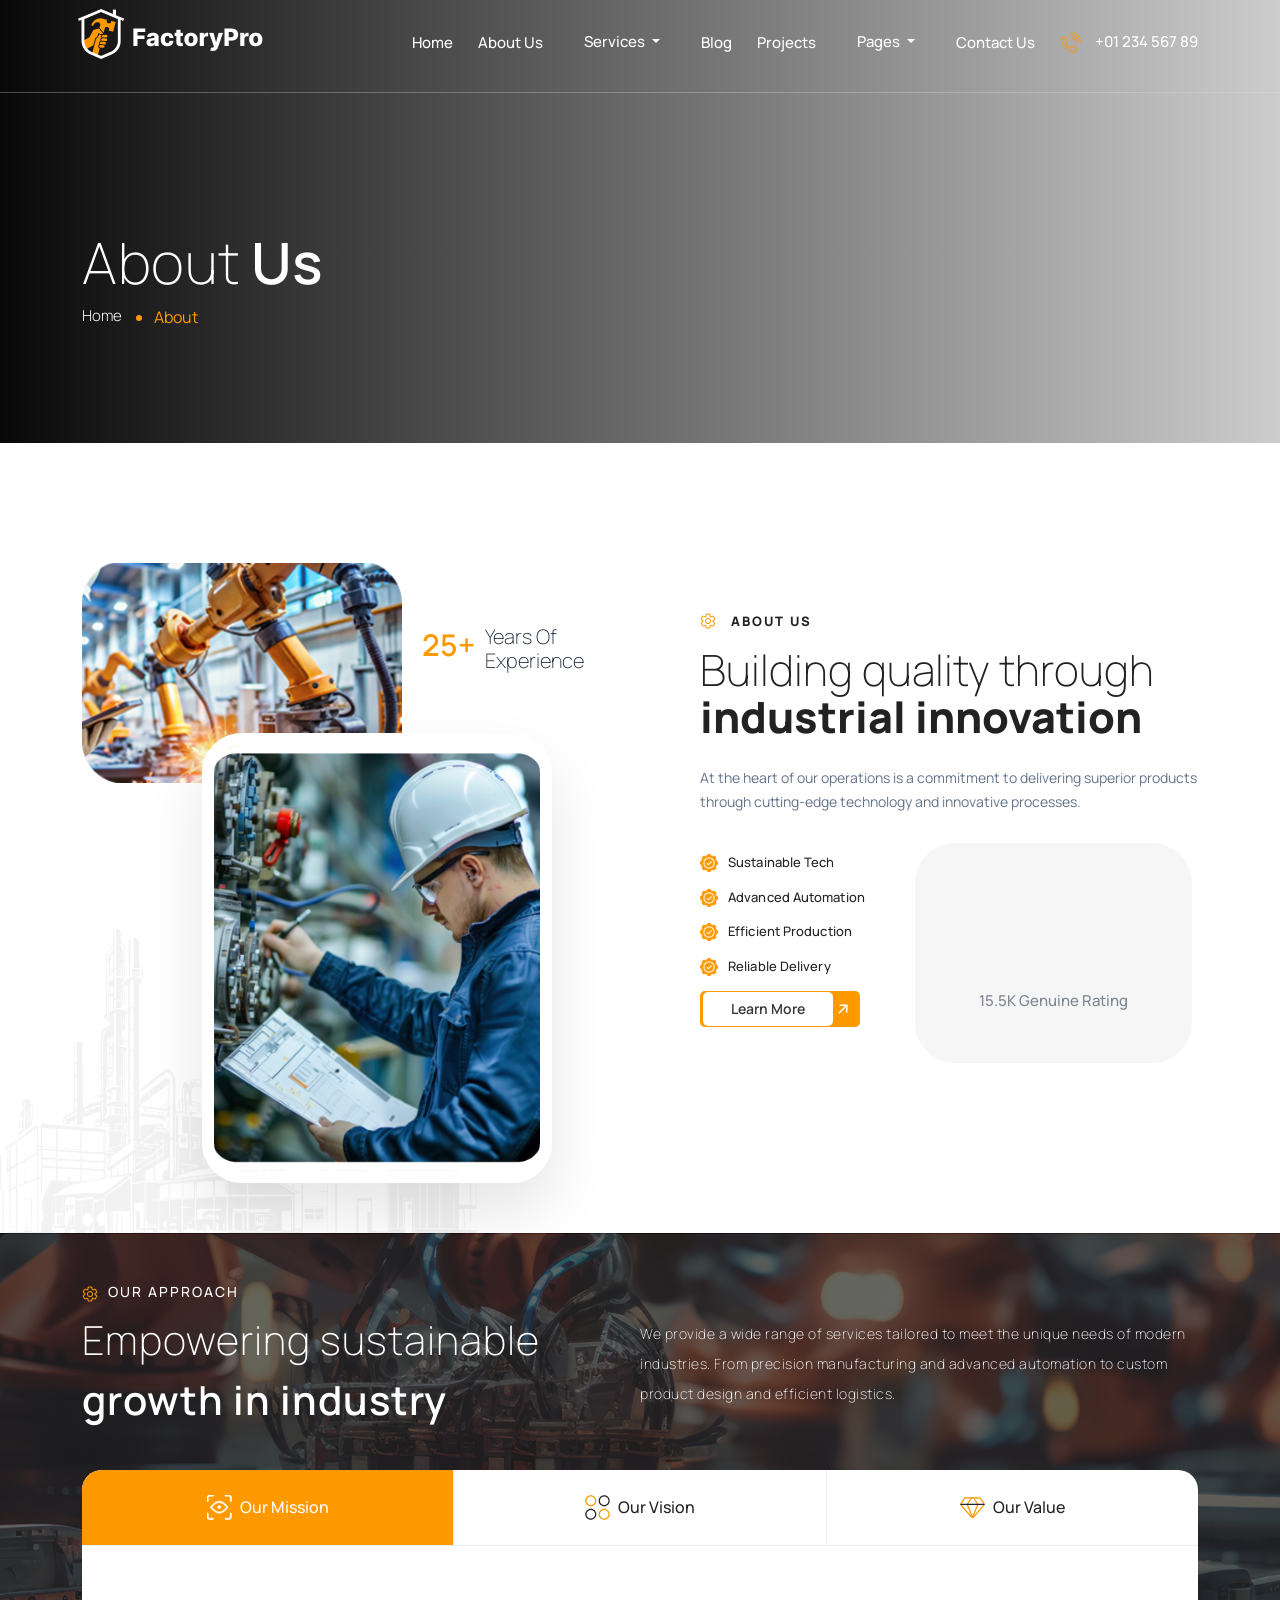
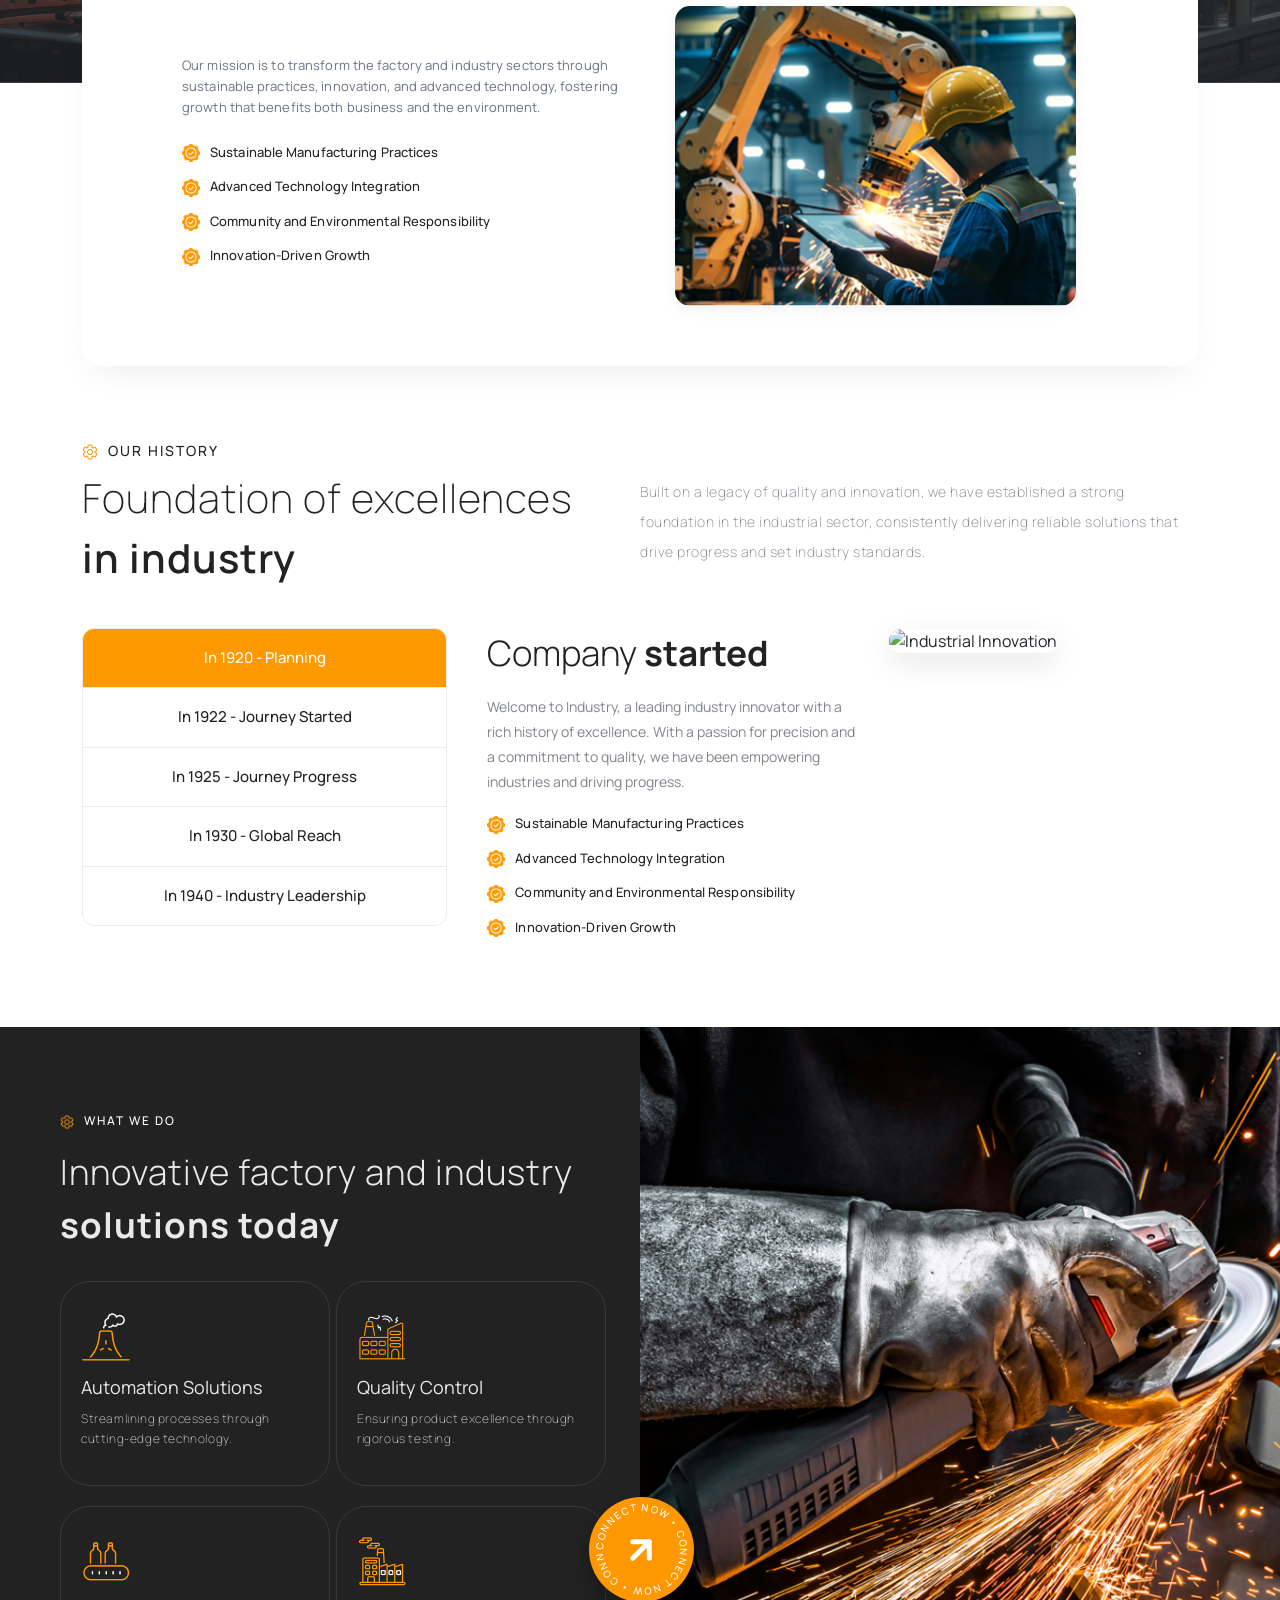
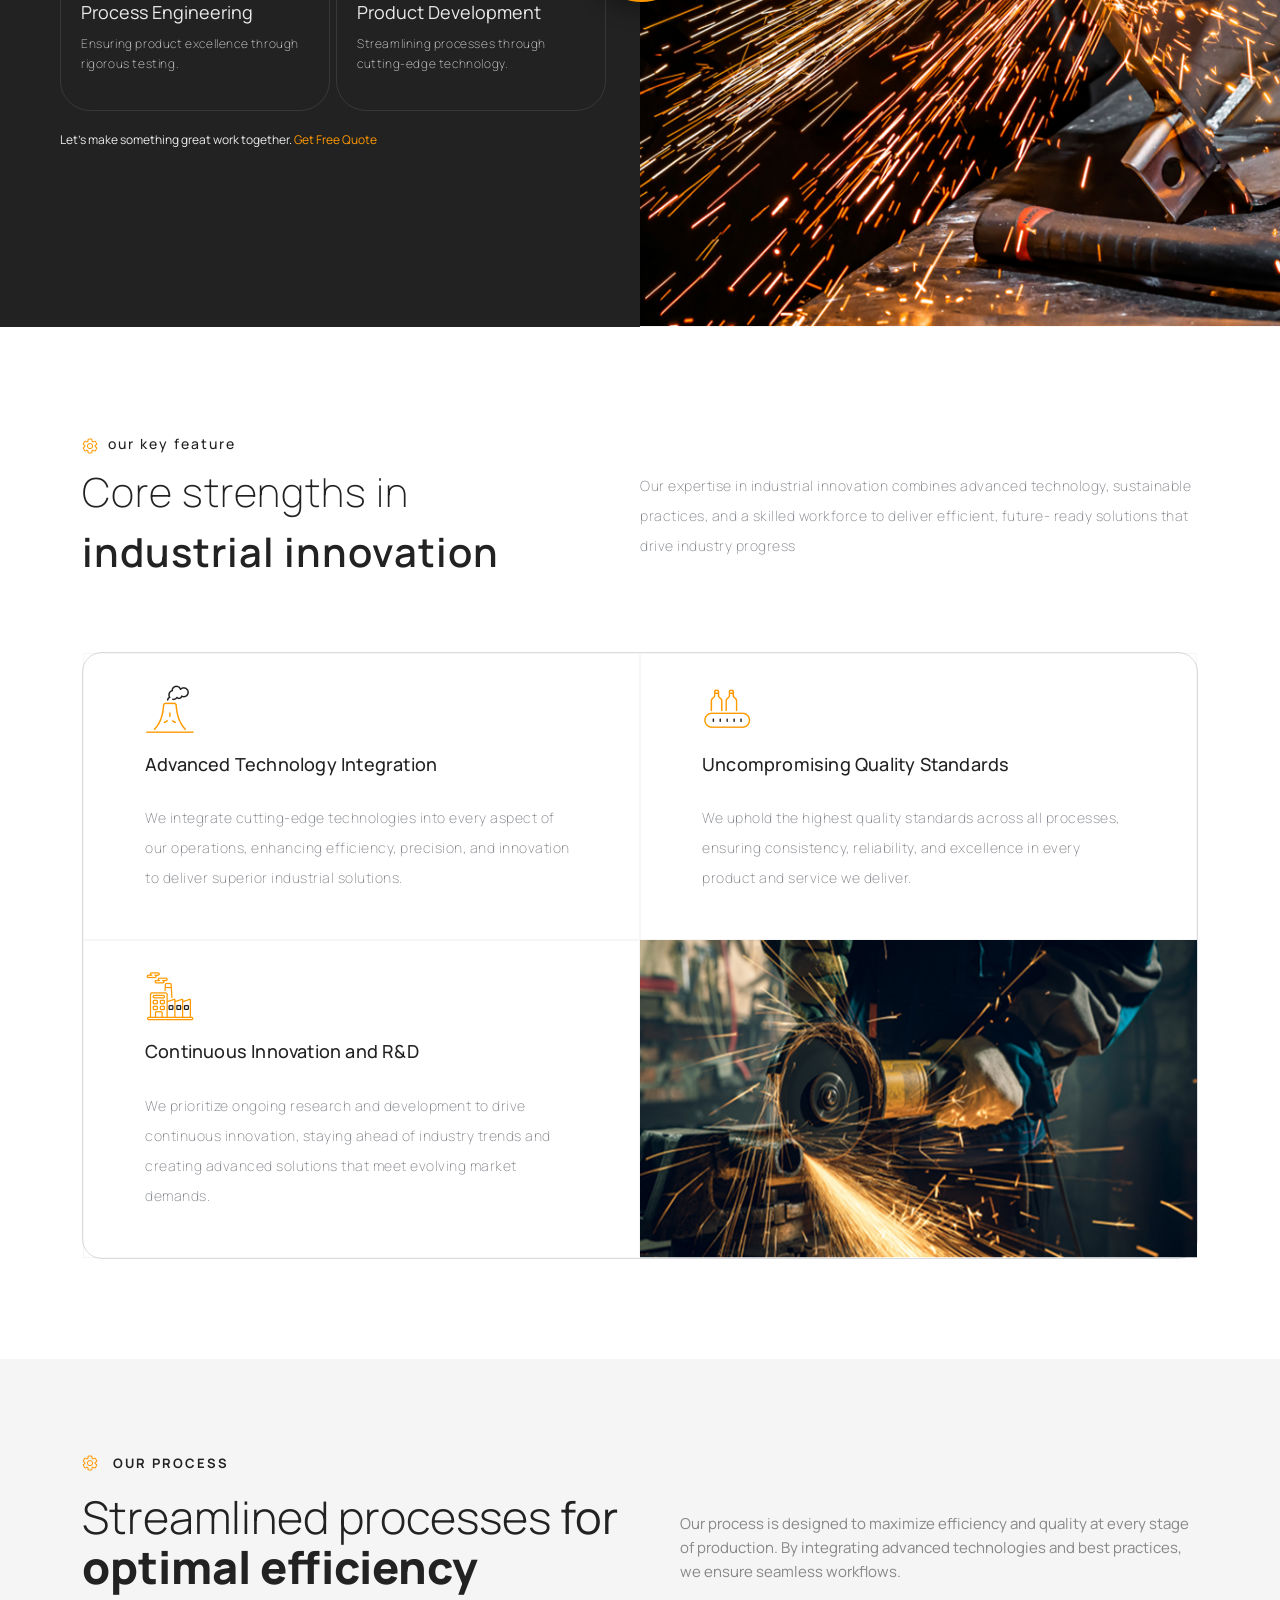
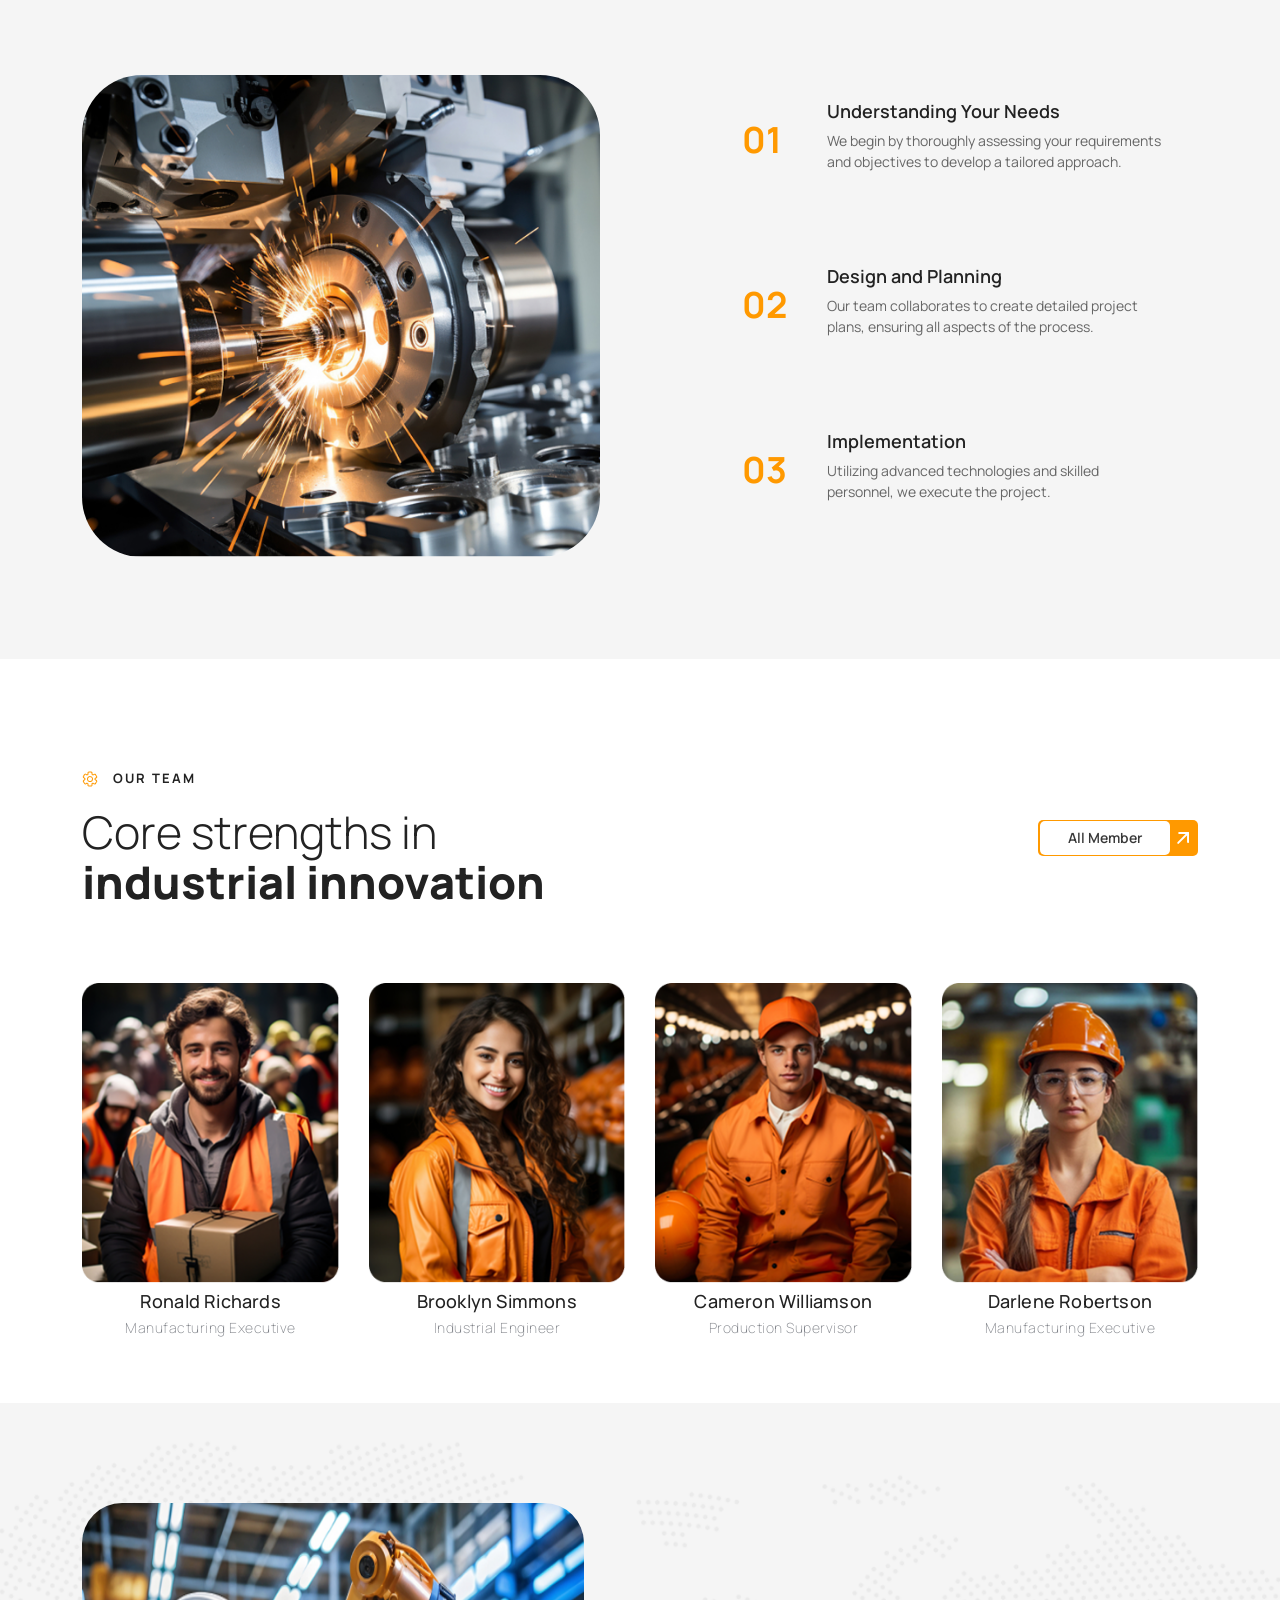
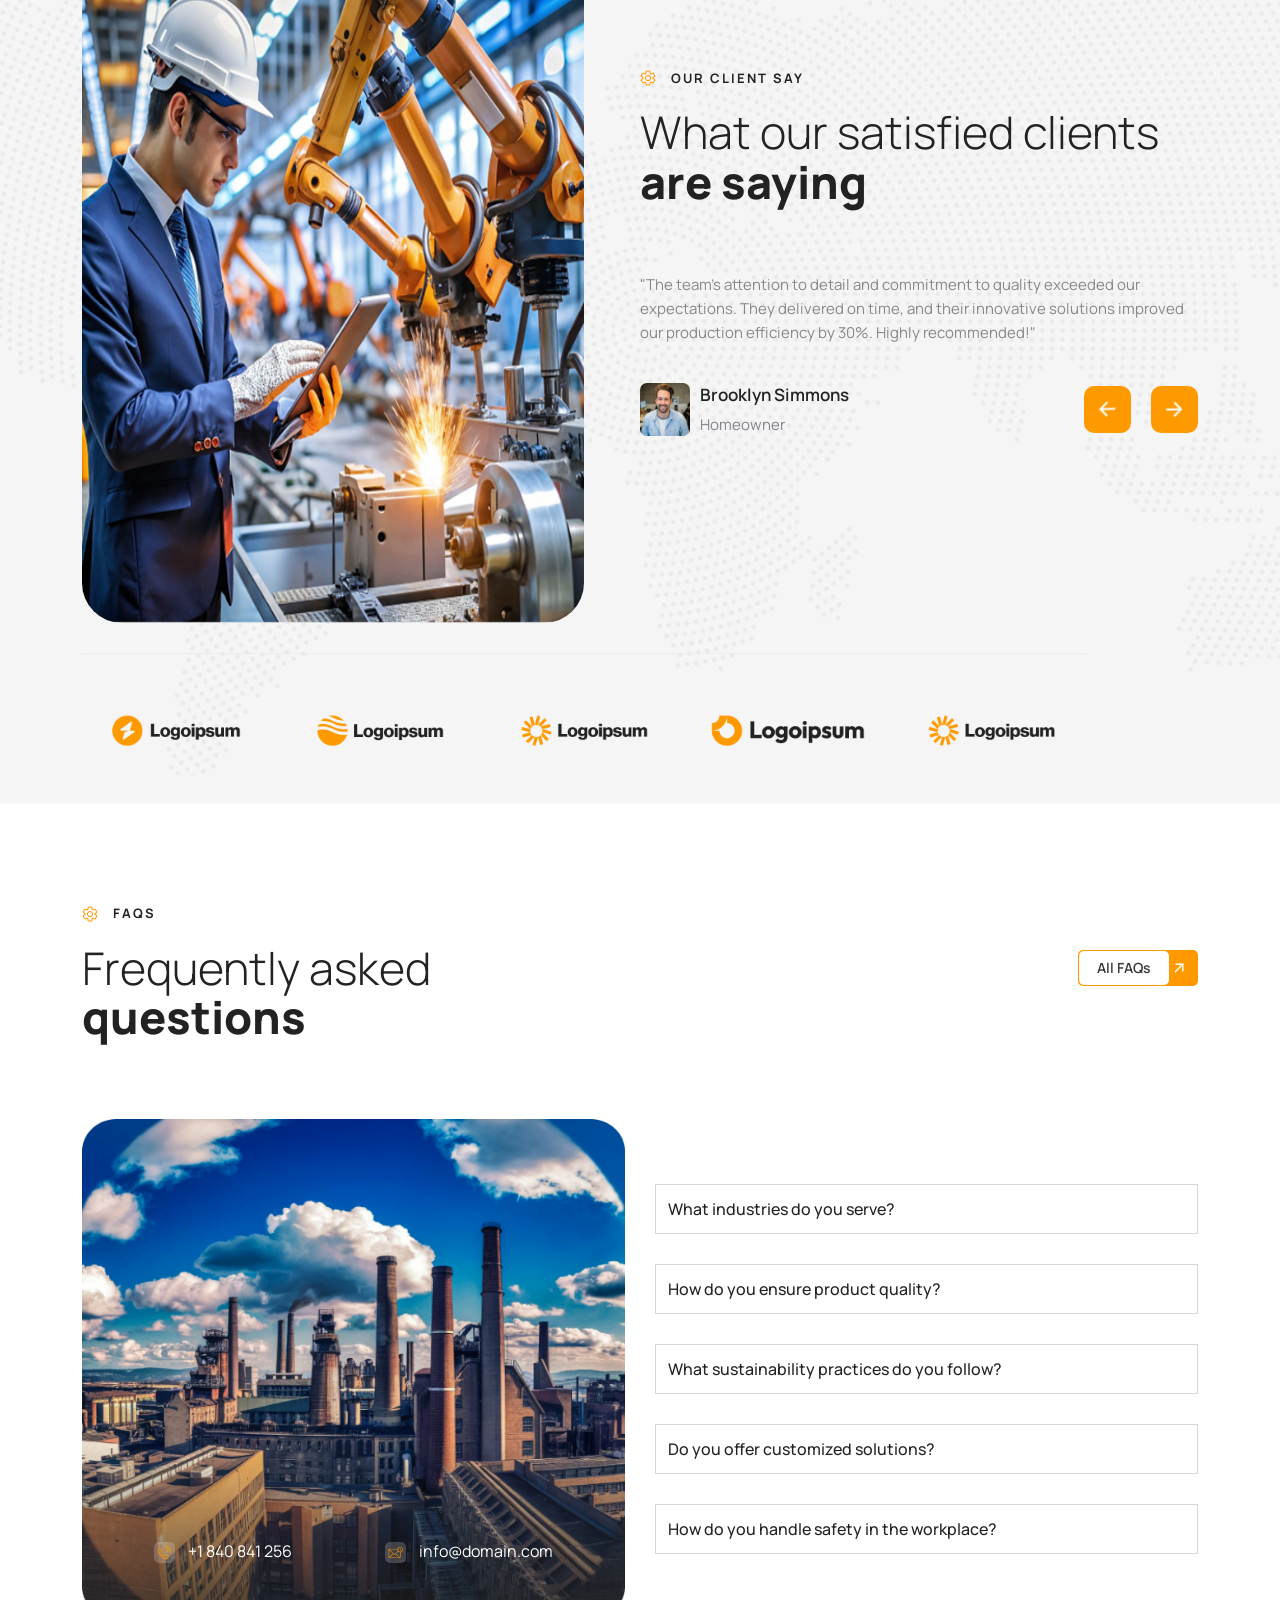
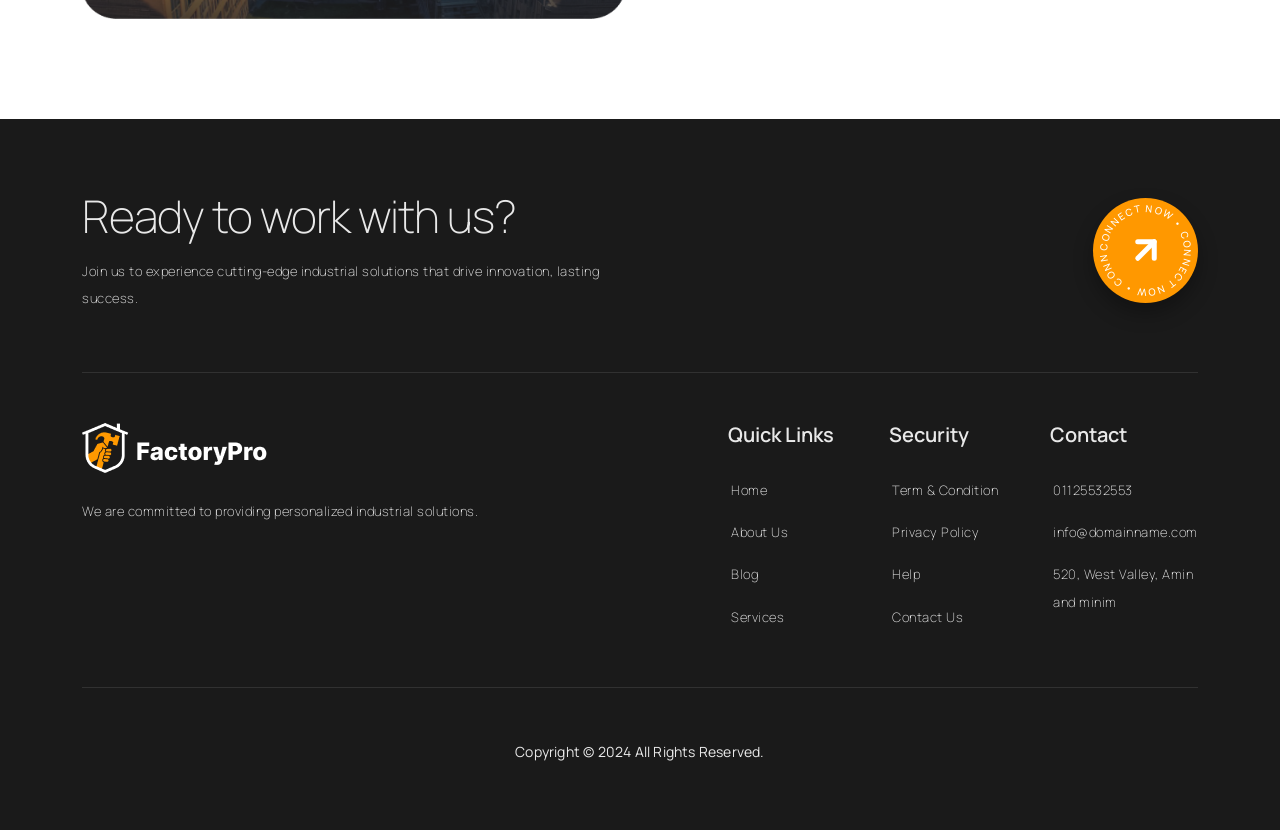
==== about.html @ baf5ddfa "Updated code" ====
<!doctype html>
<html lang="en">
  <head>
    <meta charset="UTF-8" />
    <meta name="viewport" content="width=device-width, initial-scale=1.0" />
    <title>About Us</title>
    <link
      rel="stylesheet"
      href="https://cdnjs.cloudflare.com/ajax/libs/font-awesome/7.0.1/css/all.min.css"
    />
    <link rel="stylesheet" href="style.css" />
    <link rel="stylesheet" href="./assets-css/wedo-try.css" />
    <link rel="stylesheet" href="./assets-css/projects.css" />
    <link rel="stylesheet" href="./assets-css/process.css" />
    <link rel="stylesheet" href="./assets-css/footer.css" />
    <link rel="stylesheet" href="./assets-css/inner pages/about-inner.css">
    <!-- Latest compiled and minified CSS -->
    <link
      href="https://cdn.jsdelivr.net/npm/bootstrap@5.3.3/dist/css/bootstrap.min.css"
      rel="stylesheet"
    />

    <!-- Latest compiled JavaScript -->
    <script src="https://cdn.jsdelivr.net/npm/bootstrap@5.3.3/dist/js/bootstrap.bundle.min.js"></script>
  </head>
  <body>
    <!-- ____________header________ -->
  <header class="">
      <div class="container nav">
        <a href="#" class="logo">
          <img src="./assets/logo.png" alt="" class="rounded ms-2" />
        </a>
        <nav>
          <ul class="nav-links mt-3">
            <li><a href="./index.html">Home</a></li>
            <li><a href="./about.html">About Us</a></li>
            <!-- Services Dropdown -->
           <li class="nav-item dropdown">

  <a class="nav-link dropdown-toggle" href="#" data-bs-toggle="dropdown">
    Services
  </a>

  <ul class="dropdown-menu">
    <li><a class="dropdown-item" href="./manufacturing.html">Manufacturing</a></li>
  </ul>

</li>

            <li><a href="./blog.html">Blog</a></li>
            <li><a href="./project.html">Projects</a></li>
            <!-- Pages Dropdown -->
             <li class="nav-item dropdown">
                <a class="nav-link dropdown-toggle" href="">
                    Pages
                </a>
                <ul class="dropdown-menu">
                    <li><a class="dropdown-item" href="./pricing.html">Pricing</a></li>
                </ul>
            </li>
            <li><a href="#">Contact Us</a></li>
            <li class="contact-info">
              <a href="#"
                ><img
                  src="./assets/nav-call-icon.png"
                  alt=""
                  class="nav-call"
                />
                +01 234 567 89</a
              >
            </li>
          </ul>

          <div class="menu-btn" onclick="toggleMenu()">☰</div>
        </nav>
      </div>
    </header>

    <!-- _____about page hero  ___________________-->
     <section class="inn-about-con ">
      <div class="container about-hero-con">
      <div class="inn-about-heading ">
          <span class="title-light">About</span>
          <span class="title-bold">Us</span>
          
      </div>
      <div class="inner-about-hero-bottom">
        <p class="badcrum-list">Home </p>
        <ul class="badcrum-curr-item"><li>About</li></ul>
      </div>
      </div>
     </section>

     <!-- ________about page -->
      <section class="about-section mb-0">
        <div class="container about-wrapper">
          <div class="about-images">
            <img src="./assets/about1.png" alt="Robotic Arm" class="img-top" />
            <img src="./assets/about2.png" alt="Worker" class="img-bottom" />
            <div class="exp-badge">
              <h3>25+</h3>
              <span>Years Of<br />Experience</span>
            </div>
          </div>

          <div class="about-info">
            <div class="tagline">
              <img
                class="main-head-icon"
                src="./assets/setting-icon-heading.png"
                alt=""
              />
              ABOUT US
            </div>
            <h2>Building quality through<br /><b>industrial innovation</b></h2>
            <p>
              At the heart of our operations is a commitment to delivering
              superior products through cutting-edge technology and innovative
              processes.
            </p>
            <div class="img-list">
              <ul class="features-list">
                <li>
                  <img src="./assets/hero-list-icon.png" alt="" /> Sustainable
                  Tech
                </li>
                <li>
                  <img src="./assets/hero-list-icon.png" alt="" /> Advanced
                  Automation
                </li>
                <li>
                  <img src="./assets/hero-list-icon.png" alt="" /> Efficient
                  Production
                </li>
                <li>
                  <img src="./assets/hero-list-icon.png" alt="" /> Reliable
                  Delivery
                </li>
                <div class="about-footer">
                  <!-- <a href="#" class="btn-main   hover-zoom  overflow-hidden">
                            <span class="txt">Learn More</span>
                            <span class="icon"><i class="fa-solid fa-arrow-right"></i></span>
                        </a> -->
                  <button class="main-btn-hero overflow-hidden">
                    <a class="text-btn-hero">Learn More</a>
                    <img src="./assets/right-icon.svg" alt="" />
                  </button>
                </div>
              </ul>

              <div class="rating-card1">
                <!-- <div class="stars">
                               <img src="./assets/Background.png" class="thumbnai " alt=""> -->
                <div class="container1">
                  <div class="section-container">
                    <!-- Rating Card Section Only -->
                    <div class="rating-card hover-zoom overflow-hidden">
                      <div class="stars">
                        <i class="fa-solid fa-star"></i>
                        <i class="fa-solid fa-star"></i>
                        <i class="fa-solid fa-star"></i>
                        <i class="fa-solid fa-star"></i>
                        <i class="fa-solid fa-star"></i>
                      </div>
                      <div class="rating-text">15.5K Genuine Rating</div>
                    </div>
                  </div>
                </div>
              </div>
            </div>
          </div>
        </div>
      </section>

      <!-- ____OUR APPROACH__________ -->
       <section class="service-wraper mt-0 inn-approach">
        <div class="container">
          <div class="ser-sub-container">
            <div class="ser-content">
              <div class="ser-heading-section">
                <div class="ser-heading">
                  <h3>
                    <img
                      class="main-head-icon"
                      src="./assets/setting-icon-heading.png"
                      alt=""
                    />
                    OUR APPROACH
                  </h3>
                </div>
                <span class="ser-subheading">
                 Empowering sustainable <br /><span
                    >growth in industry</span
                  >
                </span>
              </div>
              <div class="ser-para">
                <p>
                  We provide a wide range of services tailored to meet the unique needs of
modern industries. From precision manufacturing and advanced
automation to custom product design and efficient logistics.
                </p>
              </div>
            </div>


           <div class="app-cards-con">
        <!-- Tab Navigation -->
        <ul class="app-top-cards">
            <li class="active" onclick="showTab('mission', this)">
                <svg width="40" height="40" viewBox="0 0 40 40" fill="none" xmlns="http://www.w3.org/2000/svg">
<path fill-rule="evenodd" clip-rule="evenodd" d="M38.1417 28.5723C38.694 28.5723 39.1417 29.02 39.1417 29.5723V35.2866C39.1417 36.3096 38.7354 37.2907 38.012 38.014C37.2887 38.7374 36.3076 39.1437 35.2846 39.1437H29.5703C29.018 39.1437 28.5703 38.696 28.5703 38.1437C28.5703 37.5915 29.018 37.1437 29.5703 37.1437H35.2846C35.7771 37.1437 36.2495 36.9481 36.5978 36.5998C36.9461 36.2515 37.1417 35.7791 37.1417 35.2866V29.5723C37.1417 29.02 37.5895 28.5723 38.1417 28.5723Z" fill="#FF9900"/>
<path fill-rule="evenodd" clip-rule="evenodd" d="M28.5703 1C28.5703 0.447715 29.018 0 29.5703 0H35.2846C36.3076 0 37.2887 0.406377 38.012 1.12973C38.7354 1.85309 39.1417 2.83416 39.1417 3.85714V9.57143C39.1417 10.1237 38.694 10.5714 38.1417 10.5714C37.5895 10.5714 37.1417 10.1237 37.1417 9.57143V3.85714C37.1417 3.3646 36.9461 2.89223 36.5978 2.54394C36.2495 2.19566 35.7771 2 35.2846 2H29.5703C29.018 2 28.5703 1.55228 28.5703 1Z" fill="#FF9900"/>
<path fill-rule="evenodd" clip-rule="evenodd" d="M3.85714 2C3.3646 2 2.89223 2.19566 2.54394 2.54394C2.19566 2.89223 2 3.3646 2 3.85714V9.57143C2 10.1237 1.55228 10.5714 1 10.5714C0.447715 10.5714 0 10.1237 0 9.57143V3.85714C0 2.83416 0.406376 1.85309 1.12973 1.12973C1.85309 0.406376 2.83416 0 3.85714 0H9.57143C10.1237 0 10.5714 0.447715 10.5714 1C10.5714 1.55228 10.1237 2 9.57143 2H3.85714Z" fill="#FF9900"/>
<path fill-rule="evenodd" clip-rule="evenodd" d="M1 28.5723C1.55228 28.5723 2 29.02 2 29.5723V35.2866C2 35.7791 2.19566 36.2515 2.54394 36.5998C2.89223 36.9481 3.3646 37.1437 3.85714 37.1437H9.57143C10.1237 37.1437 10.5714 37.5915 10.5714 38.1437C10.5714 38.696 10.1237 39.1437 9.57143 39.1437H3.85714C2.83416 39.1437 1.85309 38.7374 1.12973 38.014C0.406377 37.2907 0 36.3096 0 35.2866V29.5723C0 29.02 0.447715 28.5723 1 28.5723Z" fill="#FF9900"/>
<path fill-rule="evenodd" clip-rule="evenodd" d="M7.94506 19.5714C8.09179 19.7679 8.27712 20.0091 8.49806 20.2834C9.12334 21.0596 10.0275 22.0925 11.1431 23.1223C13.4091 25.214 16.3851 27.1429 19.572 27.1429C22.7589 27.1429 25.7348 25.214 28.0008 23.1223C29.1165 22.0925 30.0206 21.0596 30.6459 20.2834C30.8669 20.0091 31.0522 19.7679 31.1989 19.5714C31.0522 19.375 30.8669 19.1337 30.6459 18.8595C30.0206 18.0833 29.1165 17.0503 28.0008 16.0205C25.7348 13.9288 22.7589 12 19.572 12C16.3851 12 13.4091 13.9288 11.1431 16.0205C10.0275 17.0503 9.12334 18.0833 8.49806 18.8595C8.27712 19.1337 8.09179 19.375 7.94506 19.5714ZM32.4291 19.5714C33.2612 19.0167 33.261 19.0165 33.2608 19.0162L33.2589 19.0133L33.2545 19.0067L33.2394 18.9845C33.2266 18.9656 33.2083 18.9389 33.1846 18.9048C33.1372 18.8365 33.0682 18.7387 32.9788 18.6155C32.8 18.3693 32.5387 18.021 32.2034 17.6048C31.5341 16.7739 30.5632 15.6639 29.3574 14.5509C26.9806 12.3569 23.528 10 19.572 10C15.616 10 12.1634 12.3569 9.78656 14.5509C8.58078 15.6639 7.60992 16.7739 6.94055 17.6048C6.60525 18.021 6.34401 18.3693 6.16518 18.6155C6.07572 18.7387 6.00678 18.8365 5.95939 18.9048C5.93569 18.9389 5.91738 18.9656 5.90457 18.9845L5.8895 19.0067L5.8851 19.0133L5.88368 19.0154C5.88348 19.0157 5.88279 19.0167 6.71484 19.5714L5.88279 19.0167C5.65886 19.3526 5.65886 19.7902 5.88279 20.1261L6.71484 19.5714C5.88279 20.1261 5.88259 20.1258 5.88279 20.1261L5.8851 20.1296L5.8895 20.1361L5.90457 20.1584C5.91738 20.1772 5.93569 20.204 5.95939 20.2381C6.00678 20.3063 6.07572 20.4041 6.16518 20.5273C6.34401 20.7736 6.60525 21.1218 6.94055 21.538C7.60992 22.369 8.58078 23.4789 9.78656 24.5919C12.1634 26.786 15.616 29.1429 19.572 29.1429C23.528 29.1429 26.9806 26.786 29.3574 24.5919C30.5632 23.4789 31.5341 22.369 32.2034 21.538C32.5387 21.1218 32.8 20.7736 32.9788 20.5273C33.0682 20.4041 33.1372 20.3063 33.1846 20.2381C33.2083 20.204 33.2266 20.1772 33.2394 20.1584L33.2545 20.1361L33.2589 20.1296L33.2603 20.1275C33.2605 20.1272 33.2612 20.1261 32.4291 19.5714ZM32.4291 19.5714L33.2612 20.1261C33.4851 19.7902 33.4847 19.3521 33.2608 19.0162L32.4291 19.5714Z" fill="#222222"/>
<path fill-rule="evenodd" clip-rule="evenodd" d="M19.5711 19.1426C19.3345 19.1426 19.1426 19.3345 19.1426 19.5712C19.1426 19.8078 19.3345 19.9997 19.5711 19.9997C19.8078 19.9997 19.9997 19.8078 19.9997 19.5712C19.9997 19.3345 19.8078 19.1426 19.5711 19.1426ZM17.1426 19.5712C17.1426 18.2299 18.2299 17.1426 19.5711 17.1426C20.9124 17.1426 21.9997 18.2299 21.9997 19.5712C21.9997 20.9124 20.9124 21.9997 19.5711 21.9997C18.2299 21.9997 17.1426 20.9124 17.1426 19.5712Z" fill="#FF9900"/>
</svg>

                <span>Our Mission</span>
            </li>
            <li onclick="showTab('vision', this)">
                <svg width="40" height="40" viewBox="0 0 40 40" fill="none" xmlns="http://www.w3.org/2000/svg">
<path fill-rule="evenodd" clip-rule="evenodd" d="M9.28683 2.42774C5.49973 2.42774 2.42969 5.49779 2.42969 9.28488C2.42969 13.0719 5.49973 16.142 9.28683 16.142C13.0739 16.142 16.144 13.0719 16.144 9.28488C16.144 5.49779 13.0739 2.42774 9.28683 2.42774ZM0.429688 9.28488C0.429688 4.39322 4.39517 0.427734 9.28683 0.427734C14.1785 0.427734 18.144 4.39322 18.144 9.28488C18.144 14.1765 14.1785 18.142 9.28683 18.142C4.39517 18.142 0.429688 14.1765 0.429688 9.28488Z" fill="#FF9900"/>
<path fill-rule="evenodd" clip-rule="evenodd" d="M30.7165 2.42774C26.9294 2.42774 23.8594 5.49779 23.8594 9.28488C23.8594 13.0719 26.9294 16.142 30.7165 16.142C34.5036 16.142 37.5737 13.0719 37.5737 9.28488C37.5737 5.49779 34.5036 2.42774 30.7165 2.42774ZM21.8594 9.28488C21.8594 4.39322 25.8249 0.427734 30.7165 0.427734C35.6082 0.427734 39.5737 4.39322 39.5737 9.28488C39.5737 14.1765 35.6082 18.142 30.7165 18.142C25.8249 18.142 21.8594 14.1765 21.8594 9.28488Z" fill="#222222"/>
<path fill-rule="evenodd" clip-rule="evenodd" d="M9.28683 23.8574C5.49973 23.8574 2.42969 26.9274 2.42969 30.7145C2.42969 34.5016 5.49973 37.5717 9.28683 37.5717C13.0739 37.5717 16.144 34.5016 16.144 30.7145C16.144 26.9274 13.0739 23.8574 9.28683 23.8574ZM0.429688 30.7145C0.429688 25.8229 4.39517 21.8574 9.28683 21.8574C14.1785 21.8574 18.144 25.8229 18.144 30.7145C18.144 35.6062 14.1785 39.5717 9.28683 39.5717C4.39517 39.5717 0.429688 35.6062 0.429688 30.7145Z" fill="#222222"/>
<path fill-rule="evenodd" clip-rule="evenodd" d="M30.7165 23.8574C26.9294 23.8574 23.8594 26.9274 23.8594 30.7145C23.8594 34.5016 26.9294 37.5717 30.7165 37.5717C34.5036 37.5717 37.5737 34.5016 37.5737 30.7145C37.5737 26.9274 34.5036 23.8574 30.7165 23.8574ZM21.8594 30.7145C21.8594 25.8229 25.8249 21.8574 30.7165 21.8574C35.6082 21.8574 39.5737 25.8229 39.5737 30.7145C39.5737 35.6062 35.6082 39.5717 30.7165 39.5717C25.8249 39.5717 21.8594 35.6062 21.8594 30.7145Z" fill="#FF9900"/>
</svg>

                <span>Our Vision</span>
            </li>
            <li onclick="showTab('value', this)">
                <svg width="40" height="40" viewBox="0 0 40 40" fill="none" xmlns="http://www.w3.org/2000/svg">
<path fill-rule="evenodd" clip-rule="evenodd" d="M9.57219 3.40077C9.58134 3.40052 9.59049 3.40039 9.59964 3.40039H30.3996V4.40039L30.4271 3.40077C31.0635 3.41824 31.6868 3.58523 32.2467 3.88824C32.8036 4.18962 33.2822 4.61716 33.6442 5.1366L38.8445 12.337C39.3594 13.0645 39.6164 13.9431 39.575 14.8334C39.5336 15.7237 39.1961 16.5747 38.6159 17.2513L38.612 17.2559L23.0286 35.2081C22.6708 35.662 22.2154 36.0298 21.6961 36.2841C21.168 36.5427 20.5877 36.6772 19.9996 36.6772C19.4116 36.6772 18.8313 36.5427 18.3032 36.2841C17.7839 36.0298 17.3285 35.662 16.9707 35.2081L1.38334 17.2513C0.803197 16.5747 0.465653 15.7237 0.424244 14.8334C0.382835 13.9431 0.639947 13.0645 1.15478 12.337L1.16035 12.3292L6.35513 5.13646C6.71714 4.61708 7.19569 4.18959 7.75256 3.88824C8.31245 3.58523 8.9358 3.41824 9.57219 3.40077ZM30.3846 5.40039H9.61472C9.29634 5.41105 8.98472 5.4955 8.70446 5.64718C8.42056 5.80081 8.17681 6.0191 7.99291 6.28439L7.98174 6.30016L2.78487 13.4958C2.52911 13.8589 2.40145 14.2968 2.42208 14.7405C2.44275 15.1847 2.61086 15.6094 2.89983 15.9473L2.90164 15.9494L18.4977 33.9163C18.5097 33.9301 18.5213 33.9442 18.5325 33.9587C18.7061 34.1824 18.9285 34.3634 19.1828 34.4879C19.4371 34.6124 19.7165 34.6772 19.9996 34.6772C20.2828 34.6772 20.5622 34.6124 20.8165 34.4879C21.0707 34.3634 21.2932 34.1824 21.4668 33.9587C21.478 33.9442 21.4896 33.9301 21.5016 33.9163L37.0976 15.9494L37.0996 15.9472C37.3885 15.6092 37.5565 15.1847 37.5772 14.7405C37.5978 14.2969 37.4702 13.859 37.2145 13.496L37.2119 13.4923L32.0175 6.30016L32.0064 6.28439C31.8225 6.0191 31.5787 5.80081 31.2948 5.64718C31.0146 5.4955 30.7029 5.41105 30.3846 5.40039Z" fill="#FF9900"/>
<path fill-rule="evenodd" clip-rule="evenodd" d="M19.0567 3.53105C19.5207 3.83057 19.6541 4.44953 19.3546 4.91354L12.6675 15.2731L20.9241 35.2172C21.1353 35.7275 20.8929 36.3125 20.3826 36.5237C19.8723 36.735 19.2874 36.4925 19.0762 35.9823L10.619 15.5537C10.4934 15.2503 10.5248 14.9047 10.7028 14.6289L17.6742 3.82888C17.9738 3.36487 18.5927 3.23153 19.0567 3.53105Z" fill="#FF9900"/>
<path fill-rule="evenodd" clip-rule="evenodd" d="M21.0309 3.53004C21.4955 3.23138 22.1142 3.36589 22.4129 3.83046L29.3557 14.6304C29.5334 14.9067 29.564 15.2527 29.4376 15.5559L20.9233 35.9845C20.7108 36.4942 20.1253 36.7353 19.6156 36.5228C19.1058 36.3103 18.8648 35.7248 19.0772 35.215L27.3897 15.2707L20.7305 4.91197C20.4319 4.4474 20.5664 3.82869 21.0309 3.53004Z" fill="#FF9900"/>
<path fill-rule="evenodd" clip-rule="evenodd" d="M0.486328 15.1719C0.486328 14.6196 0.934043 14.1719 1.48633 14.1719H38.5149C39.0672 14.1719 39.5149 14.6196 39.5149 15.1719C39.5149 15.7242 39.0672 16.1719 38.5149 16.1719H1.48633C0.934043 16.1719 0.486328 15.7242 0.486328 15.1719Z" fill="#222222"/>
</svg>

                <span>Our Value</span>
            </li>
        </ul>

        <!-- Tab Content 1 -->
        <div id="mission" class="tab-content active">
            <div class="content-text">
                <p>Our mission is to transform the factory and industry sectors through sustainable practices, innovation, and advanced technology, fostering growth that benefits both business and the environment.</p>
                <ul class="features-list">
                    <li><span class="check-icon"><img src="./assets/hero-list-icon.png" alt=""></span> Sustainable Manufacturing Practices</li>
                    <li><span class="check-icon"><img src="./assets/hero-list-icon.png" alt=""></span> Advanced Technology Integration</li>
                    <li><span class="check-icon"><img src="./assets/hero-list-icon.png" alt=""></span> Community and Environmental Responsibility</li>
                    <li><span class="check-icon"><img src="./assets/hero-list-icon.png" alt=""></span> Innovation-Driven Growth</li>
                </ul>
            </div>
            <div class="image-container">
                
                <img src="./assets/inner-about-bottom.png" alt="Industrial Innovation">
            </div>
        </div>

        <!-- Tab Content 2 -->
        <div id="vision" class="tab-content">
            <div class="content-text">
                <p>To be the global leader in industrial intelligence, setting the standard for how technology and human ingenuity collaborate to build a greener future.</p>
                 <ul class="features-list">
                    <li><span class="check-icon"><img src="./assets/hero-list-icon.png" alt=""></span> Sustainable Manufacturing Practices</li>
                    <li><span class="check-icon"><img src="./assets/hero-list-icon.png" alt=""></span> Advanced Technology Integration</li>
                    <li><span class="check-icon"><img src="./assets/hero-list-icon.png" alt=""></span> Community and Environmental Responsibility</li>
                    <li><span class="check-icon"><img src="./assets/hero-list-icon.png" alt=""></span> Innovation-Driven Growth</li>
                </ul>
            </div>
            <div class="image-container">
                <img src="./assets/inner-about-approach2.png" alt="Future Vision">
            </div>
        </div>

        <!-- Tab Content 3 -->
        <div id="value" class="tab-content">
            <div class="content-text">
                <p>We believe in integrity, transparency, and relentless pursuit of excellence. Our values guide every decision we make from the factory floor to the boardroom.</p>
                 <ul class="features-list">
                    <li><span class="check-icon"><img src="./assets/hero-list-icon.png" alt=""></span> Sustainable Manufacturing Practices</li>
                    <li><span class="check-icon"><img src="./assets/hero-list-icon.png" alt=""></span> Advanced Technology Integration</li>
                    <li><span class="check-icon"><img src="./assets/hero-list-icon.png" alt=""></span> Community and Environmental Responsibility</li>
                    <li><span class="check-icon"><img src="./assets/hero-list-icon.png" alt=""></span> Innovation-Driven Growth</li>
                </ul>
            </div>
            <div class="image-container">
                <img src="./assets/inner-about-approach3.png" alt="Our Values">
            </div>
        </div>
    </div> 


        </div>
      </section>

      <!-- _______our history____________ -->
       <section>
        <div class="container history-con">
          <div>
            <div class="ser-content res-history-top">
              <div class="ser-heading-section">
                <div class="ser-heading">
                  <h3 class="history-h3">
                    <img
                      class="main-head-icon"
                      src="./assets/setting-icon-heading.png"
                      alt=""
                    />
                    OUR HISTORY
                  </h3>
                </div>
                <span class="ser-subheading history-subheading">
                 Foundation of excellences <br /><span
                    >in industry</span
                  >
                </span>
              </div>
              <div class="ser-para">
                <p class="history-para">
                  Built on a legacy of quality and innovation, we have established a strong
foundation in the industrial sector, consistently delivering reliable
solutions that drive progress and set industry standards.
                </p>
              </div>
            </div>
          </div>




        <div class="history-container">
        <div class="history-sidebar">
            <ul id="yearTabs">
                <li class="active" onclick="switchYear('1920', this)">In 1920 - Planning</li>
                <li onclick="switchYear('1922', this)">In 1922 - Journey Started</li>
                <li onclick="switchYear('1925', this)">In 1925 - Journey Progress</li>
                <li onclick="switchYear('1930', this)">In 1930 - Global Reach</li>
                <li onclick="switchYear('1940', this)">In 1940 - Industry Leadership</li>
            </ul>
        </div>

        <!-- Content Section -->
        <div class="history-content">
            <!-- 1920 Pane -->
            <div id="pane-1920" class="tab-pane active">
                <div class="content-header">
                    <div class="history-info">
                        <h2>Company <strong>started</strong></h2>
                        <p>Welcome to Industry, a leading industry innovator with a rich history of excellence. With a passion for precision and a commitment to quality, we have been empowering industries and driving progress.</p>
                        
                        <ul class="features-list">
                    <li><span class="check-icon"><img src="./assets/hero-list-icon.png" alt=""></span> Sustainable Manufacturing Practices</li>
                    <li><span class="check-icon"><img src="./assets/hero-list-icon.png" alt=""></span> Advanced Technology Integration</li>
                    <li><span class="check-icon"><img src="./assets/hero-list-icon.png" alt=""></span> Community and Environmental Responsibility</li>
                    <li><span class="check-icon"><img src="./assets/hero-list-icon.png" alt=""></span> Innovation-Driven Growth</li>
                </ul>
                    </div>
                    <div class="image-box">
                        <img src="https://images.unsplash.com/photo-1581091226825-a6a2a5aee158?auto=format&fit=crop&q=80&w=800" alt="Industrial Innovation">
                    </div>
                </div>
            </div>

            <!-- 1922 Pane -->
            <div id="pane-1922" class="tab-pane">
                <div class="content-header">
                    <div class="history-info">
                        <h2>Journey <strong>Started</strong></h2>
                        <p>Our expansion began with the establishment of core manufacturing hubs. We focused on building a foundation of trust and engineering excellence to serve the growing regional demands.</p>
                        <ul class="features-list">
                    <li><span class="check-icon"><img src="./assets/hero-list-icon.png" alt=""></span> Sustainable Manufacturing Practices</li>
                    <li><span class="check-icon"><img src="./assets/hero-list-icon.png" alt=""></span> Advanced Technology Integration</li>
                    <li><span class="check-icon"><img src="./assets/hero-list-icon.png" alt=""></span> Community and Environmental Responsibility</li>
                    <li><span class="check-icon"><img src="./assets/hero-list-icon.png" alt=""></span> Innovation-Driven Growth</li>
                </ul>
                    </div>
                    <div class="image-box">
                        <img src="https://images.unsplash.com/photo-1504328345606-18bbc8c9d7d1?auto=format&fit=crop&q=80&w=800" alt="1922 Hub">
                    </div>
                </div>
            </div>
            
            <!-- 1925 Pane -->
<div id="pane-1925" class="tab-pane">
    <div class="content-header">
        <div class="history-info">
            <h2>Journey <strong>Progress</strong></h2>
            <p>By 1925, our company had expanded production capacity and adopted advanced manufacturing techniques. We focused on improving efficiency, introducing modern machinery, and strengthening our reputation for reliable industrial solutions.</p>

            <ul class="features-list">
                <li><span class="check-icon"><img src="./assets/hero-list-icon.png" alt=""></span> Expansion of Production Facilities</li>
                <li><span class="check-icon"><img src="./assets/hero-list-icon.png" alt=""></span> Introduction of Modern Machinery</li>
                <li><span class="check-icon"><img src="./assets/hero-list-icon.png" alt=""></span> Workforce Development Programs</li>
                <li><span class="check-icon"><img src="./assets/hero-list-icon.png" alt=""></span> Strengthening Industrial Partnerships</li>
            </ul>
        </div>

        <div class="image-box">
            <img src="./assets/inner-about-bottom.png" alt="1925 Growth">
        </div>
    </div>
</div>


<!-- 1930 Pane -->
<div id="pane-1930" class="tab-pane">
    <div class="content-header">
        <div class="history-info">
            <h2>Global <strong>Reach</strong></h2>
            <p>In 1930, our organization began reaching international markets. Through strategic collaborations and export operations, we expanded our presence globally while maintaining our commitment to innovation and industrial excellence.</p>

            <ul class="features-list">
                <li><span class="check-icon"><img src="./assets/hero-list-icon.png" alt=""></span> Entry into International Markets</li>
                <li><span class="check-icon"><img src="./assets/hero-list-icon.png" alt=""></span> Global Distribution Network</li>
                <li><span class="check-icon"><img src="./assets/hero-list-icon.png" alt=""></span> Strategic Industrial Partnerships</li>
                <li><span class="check-icon"><img src="./assets/hero-list-icon.png" alt=""></span> Enhanced Research and Development</li>
            </ul>
        </div>

        <div class="image-box">
            <img src="./assets/inner-about-approach2.png" alt="1930 Global Expansion">
        </div>
    </div>
</div>


<!-- 1940 Pane -->
<div id="pane-1940" class="tab-pane">
    <div class="content-header">
        <div class="history-info">
            <h2>Industry <strong>Leadership</strong></h2>
            <p>By 1940, our company had established itself as a leader in the industrial sector. Our commitment to innovation, sustainable manufacturing, and technological advancement allowed us to deliver solutions that shaped the future of the industry.</p>

            <ul class="features-list">
                <li><span class="check-icon"><img src="./assets/hero-list-icon.png" alt=""></span> Industry-Leading Manufacturing Standards</li>
                <li><span class="check-icon"><img src="./assets/hero-list-icon.png" alt=""></span> Adoption of Advanced Industrial Technology</li>
                <li><span class="check-icon"><img src="./assets/hero-list-icon.png" alt=""></span> Sustainable and Responsible Production</li>
                <li><span class="check-icon"><img src="./assets/hero-list-icon.png" alt=""></span> Recognition as Global Industry Leader</li>
            </ul>
        </div>

        <div class="image-box">
            <img src="./assets/inner-about-approach3.png" alt="1940 Leadership">
        </div>
    </div>
</div>
        </div>
     </div>
    </div>
       </section>

       <!-- ______we do section -->
        <section class="innner-about-wedo-con">
          <div class="middle-img">
        <section class="wedo-section">
          <div class="wedo-left">
            <div class="wedo-left-con">
              <div class="wedo-heading-con">
                <div class="wedo-heading">
                  <div>
                    <span
                      ><img
                        src="./assets/setting-icon-heading.png"
                        alt=""
                      />WHAT WE DO</span
                    >
                  </div>
                </div>
                <div class="wedo-subheading">
                  <p>
                    Innovative factory and industry <br /><span
                      >solutions today</span
                    >
                  </p>
                </div>
              </div>
              <div class="features-grid">
                <div class="feature-card">
                  <div class="icon1">
                    <img src="./assets/wedo-icon-1.png" alt="" />
                  </div>
                  <h3>Automation Solutions</h3>
                  <p>Streamlining processes through cutting-edge technology.</p>
                </div>

                <div class="feature-card">
                  <div class="icon1">
                    <img src="./assets/wedo-icon-2.png" alt="" />
                  </div>
                  <h3>Quality Control</h3>
                  <p>Ensuring product excellence through rigorous testing.</p>
                </div>

                <div class="feature-card">
                  <div class="icon1">
                    <img src="./assets/wedo-icon-3.png" alt="" />
                  </div>
                  <h3>Process Engineering</h3>
                  <p>Ensuring product excellence through rigorous testing.</p>
                </div>

                <div class="feature-card">
                  <div class="icon1">
                    <img src="./assets/wedo-icon-4.png" alt="" />
                  </div>
                  <h3>Product Development</h3>
                  <p>Streamlining processes through cutting-edge technology.</p>
                </div>
              </div>
              <div>
                <p class="wedo-footer">
                  Let's make something great work together.
                  <a href="#">Get Free Quote</a>
                </p>
              </div>
            </div>
            <!-- </div> -->
          </div>
          <div class="wedo-right">
            <img src="./assets/what-we-do-image.jpg.png" alt="" />
          </div>
        </section>
        <section class="image-side1">
          <a href="#" class="circle-button">
            <!-- SVG for Curved Text -->
            <svg class="rotating-text" viewBox="0 0 150 150">
              <defs>
                <!-- Define a circular path for the text to follow -->
                <path
                  id="circlePath"
                  d="M 75, 75 m -55, 0 a 55,55 0 1,1 110,0 a 55,55 0 1,1 -110,0"
                />
              </defs>
              <text>
                <textPath href="#circlePath">
                  Connect Now • Connect Now • Connect Now •
                </textPath>
              </text>
            </svg>

            <!-- Arrow Icon (using simple HTML character or SVG) -->
            <div class="arrow">
              <svg
                width="40"
                height="40"
                viewBox="0 0 24 24"
                fill="none"
                stroke="currentColor"
                stroke-width="3"
                stroke-linecap="round"
                stroke-linejoin="round"
              >
                <line x1="5" y1="12" x2="19" y2="12"></line>
                <polyline points="12 5 19 12 12 19"></polyline>
              </svg>
            </div>
          </a>
        </section>
      </div>
        </section>

        <!-- ______our key features_________ -->

        <section>
          <div class="container inner-about-feature-con">
            <div>
              <div class="ser-content">
              <div class="ser-heading-section">
                <div class="ser-heading">
                  <h3 class="history-h3">
                    <img
                      class="main-head-icon"
                      src="./assets/setting-icon-heading.png"
                      alt=""
                    />
                    our key feature
                  </h3>
                </div>
                <span class="ser-subheading history-subheading">
                 Core strengths in <br /><span
                    >industrial innovation</span
                  >
                </span>
              </div>
              <div class="ser-para">
                <p class="history-para">
                 Our expertise in industrial innovation combines advanced technology,
sustainable practices, and a skilled workforce to deliver efficient, future-
ready solutions that drive industry progress
                </p>
              </div>
            </div>
            </div>
            <div class="about-features-con">
               <div class="about-features">
                <img src="./assets/about-feature-icon-1.png" alt="">
                <h4 class="about-features-heading">Advanced Technology Integration</h4>
                <p class="features-description">We integrate cutting-edge technologies into every aspect of our
operations, enhancing efficiency, precision, and innovation to deliver
superior industrial solutions.</p>
               </div>
               <div class="about-features">
                <img src="./assets/about-feature-icon-2.png" alt="">
                <h4 class="about-features-heading">Uncompromising Quality Standards</h4>
                <p class="features-description">We uphold the highest quality standards across all processes, ensuring
consistency, reliability, and excellence in every product and service we
deliver.</p>
               </div>
               <div class="about-features">
                <img src="./assets/about-feature-icon-3.png" alt="">
                <h4 class="about-features-heading">Continuous Innovation and R&D</h4>
                <p class="features-description">We prioritize ongoing research and development to drive continuous
innovation, staying ahead of industry trends and creating advanced
solutions that meet evolving market demands.</p>
               </div>
               <div class="about-features-img">
                <img src="./assets/inner-about-features.png" alt="features">
               </div>
            </div>
          </div>
        </section>

        <!-- our process -->
         <section class="process-section">
        <div class="container">
          <div class="project-sec1">
            <div class="project-heading-con">
              <div class="project-heading">
                <img
                  class="main-head-icon"
                  src="./assets/setting-icon-heading.png"
                  alt=""
                />
                OUR PROCESS
              </div>
              <p class="project-subheading">
                Streamlined processes <strong>for</strong>
                <span class="bold-text">optimal efficiency</span>
              </p>
            </div>
            <div>
              <p class="pro-sec1-para-p">
                Our process is designed to maximize efficiency and quality at
                every stage of production. By integrating advanced technologies
                and best practices, we ensure seamless workflows.
              </p>
            </div>
          </div>

          <div class="process-content-grid">
            <div class="process-img-holder">
              <img src="./assets/our-process-image.jpg.png" alt="Process" />
            </div>

            <div class="process-right-side">
              <ul class="process-list">
                <li class="process-item hover-zoom overflow-hidden">
                  <h2>01</h2>
                  <div class="process-text-con">
                    <span>Understanding Your Needs</span>
                    <p>
                      We begin by thoroughly assessing your requirements and
                      objectives to develop a tailored approach.
                    </p>
                  </div>
                </li>

                <li class="process-item hover-zoom overflow-hidden">
                  <h2>02</h2>
                  <div class="process-text-con">
                    <span>Design and Planning</span>
                    <p>
                      Our team collaborates to create detailed project plans,
                      ensuring all aspects of the process.
                    </p>
                  </div>
                </li>

                <li class="process-item hover-zoom overflow-hidden">
                  <h2>03</h2>
                  <div class="process-text-con">
                    <span>Implementation</span>
                    <p>
                      Utilizing advanced technologies and skilled personnel, we
                      execute the project.
                    </p>
                  </div>
                </li>
              </ul>
            </div>
          </div>
        </div>
      </section>

      <!-- ____our team  -->
       <section class="inner-about-team-con">
        <div class="container">
          <div>
              <div class="project-sec1">
            <div class="project-heading-con">
              <div class="project-heading">
                <img
                  class="main-head-icon"
                  src="./assets/setting-icon-heading.png"
                  alt=""
                />
                OUR TEAM
              </div>
              <p class="project-subheading">
                Core strengths in
                <span class="bold-text">industrial innovation</span>
              </p>
            </div>
            <div>
              <p class="pro-sec1-para-p about-team-btn">
                <button class="main-btn-hero overflow-hidden">
                <a class="text-btn-hero">All Member</a>
                <img src="./assets/right-icon.svg" alt="" />
              </button>
              </p>
            </div>
          </div> 
          </div>
          <div class="member-img-con">
             <div class="team-members-card">
              <div class="team-member-img"><img src="./assets/team-1.jpg.png" alt=""></div>
              <h4 class="about-features-heading">Ronald Richards</h4>
              <p class="features-description">Manufacturing Executive</p>
             </div> 
             <div class="team-members-card">
              <div class="team-member-img"><img src="./assets/team-2.jpg.png" alt=""></div>
              <h4 class="about-features-heading">Brooklyn Simmons</h4>
              <p class="features-description">Industrial Engineer</p>
             </div> 
             <div class="team-members-card">
              <div class="team-member-img"><img src="./assets/team-3.jpg.png" alt=""></div>
              <h4 class="about-features-heading">Cameron Williamson</h4>
              <p class="features-description">Production Supervisor</p>
             </div> 
             <div class="team-members-card">
              <div class="team-member-img"><img src="./assets/team-4.jpg.png" alt=""></div>
              <h4 class="about-features-heading">Darlene Robertson</h4>
              <p class="features-description">Manufacturing Executive</p>
             </div> 
          </div>
        </div>
       </section>

       <!-- ____our clients________________ -->
         <section class="client-section">
        <div class="container client-con">
          <div class="story-sec2">
            <div class="sec2-img client-sec2-img">
              <img src="./assets/client.png" alt="our-story-3" />
            </div>
            <div class="sec2-right client-right">
              <div class="sec2-list">
                <div class="project-heading-con">
                  <div class="project-heading">
                    <img
                      class="main-head-icon"
                      src="./assets/setting-icon-heading.png"
                      alt=""
                    />
                    OUR CLIENT SAY
                  </div>
                  <p class="project-subheading">
                    What our satisfied clients
                    <span class="bold-text">are saying</span>
                  </p>
                </div>
                <div>
                  <p class="pro-sec1-para-p">
                    "The team's attention to detail and commitment to quality
                    exceeded our expectations. They delivered on time, and their
                    innovative solutions improved our production efficiency by
                    30%. Highly recommended!"
                  </p>
                </div>
                <div class="sec2-footer1">
                  <!-- <span class="client-btn"><img src="./assets/client-Container.png" alt=""></span> -->
                  <div class="sec2-foot-left">
                    <img src="./assets/client-author.jpg" alt="" />
                    <div class="sec2-owner-con">
                      <p class="sec2-owner-name">Brooklyn Simmons</p>
                      <p class="sec2-Homeowner">Homeowner</p>
                    </div>
                  </div>
                  <div class="sec2-foot-right">
                    <a class="foot-left"
                      ><img
                        class="foot-left-img"
                        src="./assets/client-leftside-arrow.png"
                        alt=""
                    /></a>
                    <a class="foot-left"
                      ><img
                        class="foot-right-img"
                        src="./assets/client-rightside-arrow.png"
                        alt=""
                    /></a>
                  </div>
                </div>
              </div>
            </div>
          </div>
          <div class="client-btn">
            <img src="./assets/HorizontalBorder.png" alt="" />
          </div>
        </div>
      </section>

      <!-- __________FAQ________________ -->

      <section class="inner-about-FAQ-con">
        <div class="container">
          <div>
             <div class="project-sec1">
            <div class="project-heading-con">
              <div class="project-heading">
                <img
                  class="main-head-icon"
                  src="./assets/setting-icon-heading.png"
                  alt=""
                />
                FAQS
              </div>
              <p class="project-subheading">
                Frequently asked
                <span class="bold-text">questions</span>
              </p>
            </div>
            <div>
              <p class="pro-sec1-para-p about-team-btn">
                <button class="main-btn-hero overflow-hidden">
                <a class="text-btn-hero">All FAQs</a>
                <img src="./assets/right-icon.svg" alt="" />
              </button>
              </p>
            </div>
          </div> 
          </div>
          <div class="about-FAQ-section2">
            <div class="FAQ-img">
                <img src="./assets/inner-about-FSQ.png" alt="">
                <div class="about-faq-img-text">
                  <div class="menu-card-number-about"><img src="./assets/inner-manu-call-icon.png" alt=""> +1 840 841 256</div>
                  <div class="menu-card-email-about"><img src="./assets/inner-manu-email-icon.png" alt=""> info@domain.com</div>
                </div>
            </div>
              <div class="accordion">

  <div class="accordion-item">
    <button class="accordion-header">
      What industries do you serve?
      <span class="icon"> <i class="fa-solid fa-angle-down"></i> </span>
    </button>
    <div class="accordion-content">
      <p>We serve a wide range of industries including Healthcare, Finance, E-commerce, Education, and Technology.</p>
    </div>
  </div>

  <div class="accordion-item ">
    <button class="accordion-header">
      How do you ensure product quality?
      <span class="icon"><i class="fa-solid fa-angle-down"></i> </span>
    </button>
    <div class="accordion-content">
      <p>We implement rigorous quality control measures at every stage of
production, ensuring consistency and high standards.</p>
    </div>
  </div>
  <div class="accordion-item ">
    <button class="accordion-header">
      What sustainability practices do you follow?
      <span class="icon"><i class="fa-solid fa-angle-down"></i> </span>
    </button>
    <div class="accordion-content">
      <p>We follow sustainable practices like energy conservation, waste reduction, and eco-friendly resource management.</p>
    </div>
  </div><div class="accordion-item ">
    <button class="accordion-header">
     Do you offer customized solutions?
      <span class="icon"><i class="fa-solid fa-angle-down"></i> </span>
    </button>
    <div class="accordion-content">
      <p>Yes, we provide flexible and customized solutions based on client needs.</p>
    </div>
  </div><div class="accordion-item ">
    <button class="accordion-header">
      How do you handle safety in the workplace?
      <span class="icon"><i class="fa-solid fa-angle-down"></i> </span>
    </button>
    <div class="accordion-content">
      <p>We prioritize safety by implementing safety standards, risk assessments, and protective measures.</p>
    </div>
  </div>

</div>
          </div>
        </div>
      </section>








<!-- ____________footer___________ -->
    <footer>
        <div class="container">
          <div class="footer-top">
            <div class="cta-content">
              <h3>Ready to work with us?</h3>
              <span
                >Join us to experience cutting-edge industrial solutions that
                drive innovation, lasting success.</span
              >
            </div>
            <div class="contact-btn-circle-1">
              <a href="#" class="circle-button1">
                <!-- SVG for Curved Text -->
                <svg class="rotating-text" viewBox="0 0 150 150">
                  <defs>
                    <!-- Define a circular path for the text to follow -->
                    <path
                      id="circlePath"
                      d="M 75, 75 m -55, 0 a 55,55 0 1,1 110,0 a 55,55 0 1,1 -110,0"
                    />
                  </defs>
                  <text>
                    <textPath href="#circlePath">
                      Connect Now • Connect Now • Connect Now •
                    </textPath>
                  </text>
                </svg>

                <!-- Arrow Icon (using simple HTML character or SVG) -->
                <div class="arrow-footer">
                  <svg
                    width="40"
                    height="40"
                    viewBox="0 0 24 24"
                    fill="none"
                    stroke="currentColor"
                    stroke-width="3"
                    stroke-linecap="round"
                    stroke-linejoin="round"
                  >
                    <line x1="5" y1="12" x2="19" y2="12"></line>
                    <polyline points="12 5 19 12 12 19"></polyline>
                  </svg>
                </div>
              </a>
            </div>
          </div>

          <div class="footer-main">
            <div class="brand-col">
              <div class="logo">
                <img src="./assets/logo.png" alt="" />
              </div>
              <p>
                We are committed to providing personalized industrial solutions.
              </p>
              <div class="social-links">
                <i class="fa-brands fa-pinterest"></i>
                <i class="fa-brands fa-facebook"></i>
                <i class="fa-brands fa-instagram"></i>
              </div>
            </div>

            <div class="links-col">
              <h4>Quick Links</h4>
              <ul>
                <li>Home</li>
                <li>About Us</li>
                <li>Blog</li>
                <li>Services</li>
              </ul>
            </div>

            <div class="links-col">
              <h4>Security</h4>
              <ul>
                <li>Term & Condition</li>
                <li>Privacy Policy</li>
                <li>Help</li>
                <li>Contact Us</li>
              </ul>
            </div>

            <div class="links-col">
              <h4>Contact</h4>
              <ul>
                <li>01125532553</li>
                <li>info@domainname.com</li>
                <li>520, West Valley, Amin and minim</li>
              </ul>
            </div>
          </div>

          <div class="footer-bottom">
            <p>Copyright © 2024 All Rights Reserved.</p>
          </div>
        </div>
      </footer> 

      <script src="./js/about.js"></script>
  </body>
  </html>
---- style.css ----
@import url('https://fonts.googleapis.com/css2?family=Manrope:wght@300;400;500;600;700;800&display=swap');

        :root {
            --primary-orange: rgba(255, 153, 0, 1);
            --dark-blue: #0f172a;
            --text-gray: #64748b;
            --bg-light: #f8fafc;
      --brand-orange: #f8a406;
        }

        * {
            margin: 0;
            padding: 0;
            box-sizing: border-box;
            font-family: 'Manrope', sans-serif;
        }

        body {
            background-color: #ffffff;
            color: #1e293b;
            overflow-x: hidden; 
            width: 100%;
            position: relative;
        
        }

        /* .container {
            width: 100%;
            max-width: 1100px;
            margin: auto;
            padding: 0 20px;
        } */

       header {
            position:sticky;
            width: 100%;
            top: 0px;
            left: 0;
            z-index: 1000;
            padding: 7px 0;
        background-color: transparent; 
        transition: all 0.3s ease;
        margin-bottom: -100px;
        border-bottom: 1px solid rgba(236, 221, 221, 0.304);
        /* border-color:  rgba(0,0,0,0.1); */
        padding-bottom: 30px;
        }

        header.sticky{
        background-color:  #1a1a1a;
        box-shadow: 0 2px 10px rgba(0,0,0,0.1);
        padding: 10px 0;
        animation: headerAni 0.8s ease;
    }

    @keyframes headerAni {
        from {
              transform: translateY(-90px);
              opacity: 0;
            }
            to {
                transform: translateY(0);
                 opacity: 1;
            }
    }

        
       

        .logo {
            display: flex;
            align-items: center;
            gap: 10px;
            color: #fff;
            font-size: 24px;
            font-weight: 800;
            text-decoration: none;
        }

        .logo i { color: var(--primary-orange); }
        .nav {
            display: flex;
            justify-content: space-between;
            align-items: center;
            position: relative;
            top: 0;
        }

.nav-links {
            display: flex;
            list-style: none;
            align-items: center;
            gap: 25px;
            margin: 0;
            padding: 0;
        }

        .nav-links a {
            font-weight: 500;
            text-decoration: none;
            color: rgba(255, 255, 255, 1);
            font-size: 15px;
            transition: color 0.3s ease;
        }

        .nav-links a:hover { 
            color: rgba(255, 153, 0, 1); 
        }

        .nav-item.dropdown {
            position: relative;
        }

       
        .dropdown-menu {
            display: none;
            position: absolute;
            top: 100%;
            left: 0;
            background-color: #ffffff;
            list-style: none;
            padding: 10px 0;
            margin: 0;
            min-width: 160px;
            box-shadow: 0px 8px 16px rgba(0,0,0,0.2);
            z-index: 1000;
            border-radius: 4px;
        }

        
        .nav-item.dropdown:hover .dropdown-menu {
            display: block;
        }

        .dropdown-item:hover .nav-item a {
            color: rgba(255, 153, 0, 1);
        }
        
        .dropdown-item {
            color: #333 !important; 
            padding: 10px 20px;
            display: block;
            width: 100%;
            box-sizing: border-box;
        }

        .dropdown-item:hover {
            background-color: #f1f1f1;
            color: var(--primary-orange) !important;
        }

        /* Icon and Contact Styling */
        .nav-call {
            width: 22px;
            margin-right: 10px;
        }

        .contact-info {
            display: flex;
            align-items: center;
            gap: 10px;
            color: #fff;
            font-weight: 600;
        }

        .contact-info i { 
            color: var(--primary-orange); 
        }

        .menu-btn {
            display: none;
            font-size: 24px;
            cursor: pointer;
            color: white;
        }
        header.scrolled .nav {
            border-bottom: none !important;
        }



        /* --- Hero Section __________________________________________________--- */
        .hero {
            position: relative;
            background: linear-gradient(to right, rgba(0,0,0,0.1) 30%, rgba(0,0,0,0.1)), url("./assets/Image.png");
            background-size: cover;
            background-repeat: no-repeat;
            background-position: center;
            min-height: 130vh;
            display: flex;
            align-items: center;
            color: #fff;
            padding-top: 100px;
            padding-bottom: 100px;
        }

        /* .hero-content {
            max-width: 650px;
        } */

        .hero-content{
            margin-top: 100px;
        }

        .hero-content h1 {
            font-size: clamp(28px, 5vw, 57px);
            /* font-size: 40px; */
            font-weight: 100;
            line-height: 1.1;
            margin-bottom: 20px;
        }

        .hero-content h1 b { font-weight: 600; }

        .hero-content p {
            font-size: 16px;
            line-height: 1.6;
            color: rgba(255,255,255,0.8);
            margin-bottom: 35px;
            max-width: 500px;
        }

        .main-btn-hero {
            width: 160px;
    height: 36px;
    background: rgba(255, 153, 0, 1);
    display: flex;
    /* text-align: center; */
    justify-content: center;
    align-items: center;
    border-radius: 5px;
    border: none;
            transition: 0.5s ease;
        }
        .text-btn-hero{
             background-color: rgba(255, 255, 255, 1);
    font-size: 14px;
    width: 130px;
    height: 34px;
    display: flex;
    align-items: center;
    justify-content: center;
    margin-left: -4px;
    border-radius: 5px;
    text-decoration: none;
    color: rgba(34, 34, 34, 0.9);
    line-height: 16px;
    font-weight: 600;
       }

       .main-btn-hero img{
        margin: 1px;
        transition: 0.5s ease;
        width: 15%;
       }
       .text-btn-hero:hover{
        background-color: rgba(255, 153, 0, 1);
        color: rgb(255, 255, 255,1);
       }
       .main-btn-hero:hover {
        background-color: rgba(255, 153, 0, 1);
       }
        

        /* .btn-main:hover { color: var(--primary-orange); } */
        .main-btn-hero:hover img{
            transform: rotate(45deg);
        }


        .hero-bottom-list {
            margin-top: 250px;
            padding-top: 40px;
            display: flex;
            flex-wrap: wrap;
            gap: 20px 40px;
            list-style: none;
            justify-content: center;
            text-align: center;
            /* border-top: 1px solid rgba(255, 255, 255, 0.1); */
            border-top: 1px solid rgba(236, 221, 221, 0.154);
        }

        .hero-bottom-list li {
            display: flex;
            align-items: center;
            gap: 10px;
            font-size: 13px;
            font-weight: 400;
            color: rgba(255, 255, 255, 0.8);

        }
        .hero-bottom-list img{
            width: 18px;
        }

        .hero-bottom-list i { color: var(--primary-orange); }

        /* --- About Section ________________________________________--- */
        .about-section {
            margin-bottom: -98px;
            padding: clamp(60px, 10vw, 120px) 0;
            background-color: #fff;
            overflow: hidden; 
            background-image: url("./assets/about-bg.png");
            background-repeat: no-repeat;
            background-position: left bottom;
            background-size: 500px 350px;
        }

        .about-wrapper {
            display: flex;
            align-items: center;
            gap: 60px;
            position: relative;
            top: 0;
        }

        .about-images {
            position: relative;
            width: 50%;
            height: 550px;
            flex-shrink: 0;
        }

        .img-top {
            width: 320px;
            height: 220px;
            border-radius: 32px;
            object-fit: cover;
            position: relative;
            top: 0;
            left: 0;
            z-index: 1;
        }

        .img-bottom {
            width: 350px;
            height: 450px;
            border-radius: 40px;
            object-fit: cover;
            position: absolute;
            top: 170px;
            left: 120px;
            border: 12px solid #fff;
            z-index: 2;
            box-shadow: 0 30px 60px rgba(0,0,0,0.1);
        }

        .exp-badge {
            position: absolute;
            top: 50px;
            left: 340px;
            /* background: #fff; */
            padding: 12px 0px;
            border-radius: 16px;
            /* box-shadow: 0 10px 30px rgba(0,0,0,0.1); */
            display: flex;
            align-items: center;
            gap: 10px;
            z-index: 3;
            white-space: nowrap;
        }

        .exp-badge h3 {
            font-size: 30px;
            font-weight: 600;
            color: var(--primary-orange);
            line-height: 1;
        }

        .exp-badge span {
            font-size: 20px;
            font-weight: 200;
            color: #1e293b;
            line-height: 1.2;
        }

        .about-info { width: 50%; position: relative; }

        .tagline {
            display: flex;
            align-items: center;
            gap: 10px;
            color: rgba(34, 34, 34, 1);
            font-size: 13px;
            font-weight: 800;
            text-transform: uppercase;
            letter-spacing: 2px;
            margin-bottom: 15px;
        }
        .tagline i{
            color: rgba(255, 153, 0, 1);
        }

        .about-info h2 {
            font-size: clamp(28px, 4vw, 43px);
            line-height: 1.1;
            font-weight: 200;
            color: rgba(34, 34, 34, 1);
            margin-bottom: 25px;
        }

        .about-info h2 b { font-weight: 800; }

        .about-info p {
            color: var(--text-gray);
            font-size: 14px;
            line-height: 1.7;
            margin-bottom: 30px;
        }

        .img-list{
            display: flex;
            flex-direction: row;
            gap: 50px;
            position: relative;
        }

        .features-list {
            display: flex;
             flex-direction: column;
            margin-left: -30px;
            gap: 25px;
            list-style: none;
            /* margin-bottom: 40px; */
        }

        .features-list li {
            display: flex;
            align-items: center;
            gap: 15px;
            font-weight: 700;
            font-size: 12px;
            color: #334155;
        }
        .features-list img{
            width: 18px;
        }

        .features-list i { color: var(--primary-orange); font-size: 10px; }

       about-footer {
            /* padding: 20px; */
            background-color: #ffffff;
        }

        .btn-main {
            display: inline-flex;
            align-items: stretch; 
            text-decoration: none;
            background-color: white;
            border: 1px solid orange;
            border-radius: 10px;
            overflow: hidden; ;
        }

        .btn-main .txt {
            color: var(--text-color);
    font-size: 12px;
    font-weight: 800;
    padding: 6px 6px;
    display: flex;
    /* align-items: center; */
    background-color: white;
    text-align: center;
        }

        .btn-main .icon {
            background-color: var(--primary-orange);
            color: var(--white);
            padding: 10px 15px;
            display: flex;
            align-items: center;
            justify-content: center;
            transition: var(--transition);
            border-radius: 5px;
        }

        .btn-main .icon i {
            font-size: 10px;
            color: #ffffff;
        }
       
        .section-container {
      max-width: 420px;
      /* margin: 0 auto; */
      /* margin-top: -100px; */
    }

    /* RATING CARD STYLING */
    .rating-card {
     background-color:rgba(245, 245, 245, 0.9);
    border-radius: 40px;
    padding-top: 60px;
    text-align: center;
    border: none;
        height: 220px;
    width: 277px;
    display: flex;
    flex-direction: column;
    align-items: center;
    justify-content: center;
    }

    .stars {
      color: var(--brand-orange);
      font-size: 20px;
      margin-bottom: 25px;
      letter-spacing: 6px;
          padding-top: 20px;
    }

    .rating-text {
      color: #7d8590;
      font-size: 15px;
      font-weight: 500;
      margin-top: -10px;
    }

        /* .rating-card .stars {
            color: #facc15;
            font-size: 12px;
            
        }

        .stars img{
            transition: transform 0.3s ease;
            width: 250px;
        }
        .stars img:hover {
          transform: scale(1.1);
         } */

        /* ---------------services------------------------------ */

        .service-wraper{
            position: relative;
            background-image: url('./assets/services.png');
            background-repeat: no-repeat;
            background-position: center;
            background-size: cover;
            max-height: 100vh;
            display: flex;
            align-items: center;
            margin-bottom: 212px;
            margin-top: 100px;
            /* padding-top: 180px; */
        }


        .ser-sub-container{
            position: relative;
            display: flex;
            flex-direction: column;
            justify-content: space-around;


        }

        .ser-content{
            display: flex;
            align-items: center;
            justify-content:center;
            position: relative;
            top: 60px;

        }

        .ser-heading-section{
            display: flex;
            flex-direction: column;
            width: 50%;
            justify-content: right;
            position: relative;

        }

        .ser-heading{
            font-size: 20px;
            font-weight: 500;
            color: rgba(255, 255, 255, 1);
        }

        .ser-heading h3{
            font-size: 14px;
            letter-spacing: 2px;
        }

        .ser-heading i{
            margin-right: 10px;
            color: #f97316;
        }


        .ser-subheading{
            color: rgba(255, 255, 255, 1);
            letter-spacing: 1px;
            
            font-size: 40px;
            font-weight: 200;
        }

        .ser-subheading span{
            /* font-size: 50px; */
            font-weight: 600;
        }

        .ser-para{
            position: relative;
            top: 15px;
            font-family: Manrope;
            font-size: 14px;
            width: 50%;
            color: rgba(255, 255, 255, 1);
            font-weight: 200;
            line-height: 30px;
            letter-spacing: 0.5px;
        }


       .ser-card {
            background: #fff;
            border-radius: 30px;
            /* margin-top: 200px;  */
            padding: 50px 30px;
            box-shadow: 0 20px 50px rgba(0,0,0,0.1);
            position: relative;
            bottom: -180px;
            z-index: 10;
            /* margin-bottom:50px ; */
        }

        .ser-lists {
            display: grid;
            grid-template-columns: repeat(4, 1fr);
            gap: 0; 
        }

        .list-items {
            text-decoration: none;
            padding: 20px 40px;
            display: flex;
            flex-direction: column;
            align-items: flex-start;
            /* border-right: 1px solid #eee; */
            justify-content: space-evenly;
            transition: transform 0.3s ease;
        }
        
/*_____________________hover effect_______________________  */
        .hover-zoom {
  transition: transform 0.4s ease;
}

.hover-zoom:hover {
  transform: scale(0.9);
   border: 1px solid #eee; 
}


        
  /* border-right: 0px solid #eee; */
  /* background-color: #ff9900; */
/* .list-items:hover { color: var(--primary-orange); } */

        .list-items:last-child {
            border-right: none;
        }

        .list-items .item-icon {
            font-size: 32px;
            color: var(--primary-orange);
            margin-bottom: 30px;
            opacity: 0.9;
        }

        .list-items .item-title {
            color: rgba(34, 34, 34, 1);
            font-size: 14px;
            font-weight: 500;
            line-height: 1.4;
            margin-bottom: 40px;
            min-height: 50px;
        }

        .small-arrow-btn {
            width: 45px;
            height: 35px;
            background-color: rgba(245, 245, 245, 1);
            border-radius: 8px;
            display: flex;
            align-items: center;
            justify-content: center;
            color: #333;
            transition: 0.3 ease;
        }
        .list-items:hover{
            border: 1px solid rgb(229, 228, 228);
            border-radius: 40px;
        }

        .small-arrow-btn:hover,
        .list-items:hover .small-arrow-btn{
            background-color: rgba(240, 240, 240, 1);
            border: 1px solid rgb(229, 228, 228);
        }

        .list-items:hover .item-title{
            color: rgb(0, 0, 0);
            font-weight: 600;
        }


        /* ______________our story_________________ */

        .story-section{
            position: relative;
            top: 50px;
            margin-bottom: 150px;
        }

        .story-sec1{
            display: flex;
            align-items: center;
            justify-content: space-between;
            width: 100%;
        }
        .sec1-left{
            display: flex;
            flex-direction: column;
        }

        .sec1-heading{
            font-size: 20px;
            font-weight: 200;
            color: rgba(34, 34, 34, 1);
        }

        .sec1-heading h3{
            font-size: 14px;
            letter-spacing: 2px;
        }

        .sec1-heading i{
            margin-right: 10px;
            color: #f97316;
        }

        .sec1-subheading{
            color:rgba(34, 34, 34, 1);
            letter-spacing: 1px;
            
            font-size: 30px;
            font-weight: 300;
        }

        .sec1-subheading span{
            font-size: 30px;
            font-weight: 800;
        }
        .sec1-img-con{
            display: flex;
            flex-direction: row;
            align-items: center;
            gap: 20px;
            justify-content: space-between;
            width: 50%;
        }

        .sec1-img1 img{
            width: 100%;
            border-radius: 40px;
        }

        .story-sec2{
            display: flex;
            align-items: center;
            position: relative;
            top: 50px;
        }

        .sec2-img {
            width: 50%;
        }

        .sec2-img img{
            width: 90%;
            border-radius: 40px;
        }
        .sec2-right{
                width: 50%;
    display: flex;
    flex-direction: column;
    row-gap: 40px;
        }
        .sec2-para{
            position: relative;
            /* top:50px; */
            font-size: 15px;
            line-height: 20px;
            letter-spacing: 1px;
            border-bottom: 1px solid rgb(242, 242, 242);
            padding-bottom: 32px;
            color: rgba(129, 132, 138, 1);
        }
        .sec2-list{
                /* position: relative; */
    /* margin-top: 60px; */
    text-align: left;

        }
        .list-contain{
            display: flex;
    flex-direction: row;
    /* align-items: revert-layer; */
    justify-content: space-between;
    text-align: start;
    margin-left: -27px;
        }
        .list-contain li{
            list-style: none;
        }
        .list-contain li h2{
            font-size: 40px;
            color: rgba(255, 153, 0, 1);
        }
        .list-contain li span{
            position: relative;
            top: 0px;
            color: rgba(34, 34, 34, 1);
            font-size: 15px;
            font-weight: 600;
        }
        .sec2-footer{
            display: flex;
            /* position: relative;
            top: 100px; */
        }
        .sec2-btn{
            position: relative;
        }
        .sec2-btn img{
           width: 150px; 
            
        }
        .sec2-btn2{
           width: 200px; 
        }
          .sec2-btn2 img{
            width: 200px;
          }




/* heading icon */
        .main-head-icon{
            text-align: center;
            margin-right: 5px;
        }


        

        /* ================================== Responsive========================= --- */
 @media (max-width: 1200px) {
            .about-wrapper { gap: 40px; }
            .about-images { transform: scale(0.9);  }
            .exp-badge { left: 320px; }
            /* _____story section_______ */
            .sec1-img1 img {
        width: 220px;
    }

        /* .sec2-img img {
            width: 100%;
        } */

    .sec2-right {
        top: -30px;
        left:60px;
    }

    .list-contain li h2 {
        font-size: 34px;
    }
        }

@media (max-width: 1024px) {
            .nav-links { gap: 15px; }
            .nav-links a { font-size: 14px; }
            .about-wrapper { flex-direction: column;  }
            .about-images, .about-info { width: 100%; }
            .about-images { 
                height: 500px; 
                display: flex; 
                justify-content: center; 
                transform: scale(0.85);
                margin: 0 auto;
            }
            .about-info{
                justify-content: left;
                position: relative;
                top: 50px;
            }
            .tagline { justify-content: start;}
            .features-list { justify-items: start; }
            .about-footer { justify-content: start; }
            .hero-bottom-list { justify-content: start; }
            .exp-badge{
                 top: 50px;
            left: 50px;
            }

            /* ----service___________ */
            .service-wraper {
        max-height: auto;
        padding: 60px 20px;
    }

    .ser-heading-section {
        width: 80%;
    }

    .ser-para {
        width: 80%;
        font-size: 14px;
    }

    .ser-card {
        padding: 40px 20px;
        bottom: -120px;
    }

    /* ______story_________ */
      .story-sec1 {
        flex-direction: row;
        justify-content: space-between;
    }

    .story-sec2 {
        flex-direction: row;
    }

    .sec2-img,
    .sec2-right {
        width: 50%;
    }

    .sec2-right {
        top: -30px;
        margin-right: 44px;
    }

    .sec1-img1 img {
        width: 200px;
    }

    .sec2-para {
        font-size: 14px;
    }
        }

 @media (max-width: 768px) {
             .nav-links {
               display: none;
        flex-direction: column;
        position: absolute;
        top: 20px;
        right: 11px;
        background: #2a2828;
        width: 160px;
        padding: 10px;
        box-shadow: 0 5px 15px rgba(0, 0, 0, 0.2);
        align-items: flex-start;
        
    }

    .nav-links.active {
        display: flex;
    }

    .menu-btn {
        display: block;
        font-size: 32px;
    }

            .hero { text-align:left; }
            .hero-content {         margin-top: 11px !important;
        padding-top: 215px; }
            .hero-content p {
                font-size: 12px;
                width: 70vw;
              }

            .about-images { 
                transform: scale(0.7); 
                height: 420px;
                margin-bottom: -40px;
            }
            .img-bottom { left: 80px; }
            .exp-badge { 
                left: -80px;
                 top: 20px;
                 }
            .hero-bottom-list {
                 flex-direction: column; 
                 /* align-items: center; */
                  gap: 10px; 
                }
                .about-section{
                    padding: 10px;
                }

                .about-wrapper{
                    top:0;
                }

                .img-list{
                    flex-direction: column;
                }

                .about-info{
                    top: 100px;
                }

                .about-info h2{
                font-size: 25px;
             }
                .about-info p {
                    position: relative;
                    /* top: -20px; */
                    font-size: 12px;
                    margin-bottom: 10px;
                    margin-top: 10px;
                }

                .tagline{
                    margin-bottom: 2px;
                }
                .about-info h2{
                    margin-bottom: 2px;
                }
        .features-list{
            margin-bottom: 0px;
                    margin-top: 16px;
        }
        .rating-card{
                  margin-right: 10px;
        padding: 5px 5px;
        margin-bottom: 110px;
        border: 1px solid black;
        width: 250px;
        height: 233px;
        /* padding-top: 56px; */
        display: flex;
        flex-direction: column;
        justify-content: center;
        }
        .stars img{
            width: 243px;
            height: 200px;
        }

        /* __________sewrvices------------------- */

         .ser-content {
        flex-direction: column;
        text-align:left;
        top: 25px;
        margin-top: 359px;
    }

    .ser-heading-section {
        width: 100%;
    }

    .ser-subheading {
        font-size: 24px;
    }

    .ser-subheading span {
        font-size: 24px;
    }

    .ser-para {
        width: 100%;
        text-align: left;
        line-height: 26px;
    }

   .ser-lists {
    /* margin-top: 100px; */
        grid-template-columns: repeat(2, 1fr);
    }

    .list-items {
        border-right: none;
        border-bottom: 1px solid #eee;
        align-items: center;
        text-align: center;
    }

    .ser-card {
        bottom: -80px;
        margin-bottom: 100px;
    }

    /* _____story______________________________________ */
    .story-section{
        top:250px;
        margin-bottom: 350px;
    }
    .story-sec1 {
        flex-direction: column;
        gap: 40px;
        align-items: flex-start;
        /* text-align: left; */
    }
    .sec1-img-con{
         flex-direction: row;
         align-items: flex-start;
                 position: relative;
        /* left: -90px; */
    }
        .sec1-img1 img {
        width: 40vw;
    }

    .story-sec2 {
        /* flex-direction: column; */
        gap: 40px;
    }

    .sec2-img {
        width: 43%;
        text-align: center;
    }
    .sec2-img img{
                width: 128%;
        height: 400px;
    }

    .sec2-right {
        width: 43%;
        /* text-align: center; */
    }

    .sec2-right {
        top: 10px;
        align-items: center;
    }
    .sec2-para{
        font-size: 12px;
    }

    .list-contain {
        justify-content: space-around;
        flex-wrap: wrap;
        gap: 10px;
        position: relative;
        top: -62px;
    }

    .sec2-footer {
        /* justify-content: center; */
        /* flex-wrap: wrap; */
        gap: 0px;
        top: 10px;
    }
    .sec2-btn img{
           width: 100px; 
            
        }
    .sec2-btn2 img{
            width: 150px;
          }



        }

 @media (max-width: 480px) {
            .about-images { 
                transform: scale(0.55); 
                height: 350px;
                width: 110%; 
                margin-left: -5%; 
            }

            .img-bottom { left: 185px; }
            .exp-badge {        
                 left: 20px;
                 top: -105px;
                 }
            .btn-main { 
                width: 50%; 
                justify-content: space-between; 

            }
            .btn-main .txt{
                font-size: 12px;
                padding: 2px 5px;

            }
             .btn-main .icon{
                padding: 8px 14px;
             }
             .btn-main .icon i {
                font-size: 12px;
             }

             /* __________services--------------- */

             .service-wraper {
                padding: 40px 15px;
        margin-bottom: 80px;
        padding-top: 154px;
    }

    .ser-heading h3 {
        font-size: 12px;
        letter-spacing: 1px;
    }

    .ser-subheading {
        font-size: 26px;
    }

    .ser-subheading span {
        font-size: 26px;
    }

    .ser-para {
        font-size: 13px;
        line-height: 22px;
    }

    .ser-card {
        padding: 30px 15px;
        border-radius: 20px;
        bottom: -72px;
    }

    .list-items {
        padding: 20px;
    }

    .list-items .item-title {
        font-size: 11px;
        margin-bottom: 20px;
    }

    .small-arrow-btn {
        width: 38px;
        height: 30px;
    }
    /* ____________story________________ */
    .story-section{
        top:290px;
        margin-bottom: 350px;
    }
    .story-sec1 {
        flex-direction: column;
        gap: 40px;
        padding-top: 105px;
        /* text-align: center; */
    }
    .sec1-subheading{
        font-size: 25px;
    }
    .sec1-subheading span{
        font-size: 25px;
    }
    .sec1-img-con{
         flex-direction: column;
         align-items: center;
                 position: relative;
        left: 0px;
        top: -25px;
    }
    .sec1-img1 img{
            width: 200%;
            border-radius: 30px;
        }

    .story-sec2 {
        flex-direction: column;
        gap: 40px;
        align-items: baseline;
        
        margin-bottom: -80px;
    }

    .sec2-img {
        width: 43%;
        text-align: center;
    }
    .sec2-img img{
                width: 233%;
       border-radius: 30px;
       height: 250px;
       position: relative;
        top: -55px;
    }

    .sec2-right {
               position: relative;
        top: -85px;
        left: 0px;
        width: 100%;
        /* text-align: center; */
    }

    /* .sec2-right {
        top: 10px;
        align-items:baseline;
    } */
    .sec2-para{
        font-size: 12px;
                padding-top: 15px;
    }

    .list-contain {
        justify-content: space-around;
        flex-wrap: wrap;
        gap: 10px;
        position: relative;
        top: -62px;
    }
    .list-contain li{
        background-color: rgb(224, 227, 231);
        padding: 2px;
        border-radius: 5px;
        width: 105px;
        text-align: center;
        margin-top: -50px;
    }
    .list-contain li h2 {
        text-align: center;
        font-size: 22px;
    }
    .list-contain li span{
        font-size: 10px;
    }

    .sec2-footer {
        justify-content: center;
        flex-wrap: wrap;
        gap: 0px;
        top: 10px;
        
        margin-top: -100px;
    }
   


             
        }
---- assets-css/wedo-try.css ----
@import url('https://fonts.googleapis.com/css2?family=Manrope:wght@300;400;500;600;700;800&display=swap');



.middle-img{
  margin-bottom:80px;
}

.wedo-section{
  width:100%;
  display:flex;
  color: rgba(255, 255, 255, 0.9);
  min-height:100vh;   
}


.wedo-left{
  width:50%;
  background:#222;
  background-image:url("/FactoryPro/assets/wedo-bg.png");
  background-repeat:no-repeat;
  background-position:bottom left;
  background-size:350px;
  padding:80px 60px;
}

.wedo-left-con{
  max-width:600px;
}

.wedo-heading{
  color: rgba(255, 255, 255, 1);
  /* font-size:10px; */
  font-weight:500;
  letter-spacing: 2px;

}

.wedo-heading span{
  font-size:12px;
  letter-spacing:2px;
  font-weight:500;
  /* margin-left: 10px; */
}

.wedo-heading span img{
  color:#f97316;
  margin-right:10px;
  width: 14;
  height: 14px;
}

.wedo-subheading p{
  font-size:35px;
  font-weight:300;
  letter-spacing:1px;
  margin-top:15px;
}

.wedo-subheading span{
  font-weight:700;
}


.features-grid{
  display:grid;
  grid-template-columns: 20vw 20vw;
  gap:20px;
  margin-top:30px;
}

.feature-card,
.feature-card2{
  width:270px;
  padding:20px;
  border-radius:30px;
  border:1px solid rgba(255,255,255,0.1);
  transition: 0.4s ease;

}

.feature-card:hover,
.feature-card2:hover{
  background-color: rgba(255,255,255,0.1);
  transform: scale(1.05);
}

.feature-card2{
  background:rgba(255,255,255,0.1);
}

.icon1{
  font-size:40px;
  margin-bottom:15px;
}

.feature-card h3,
.feature-card2 h3{
  font-size:18px;
  font-weight:400;
  margin-bottom:10px;
}

.feature-card p,
.feature-card2 p{
  font-size:12px;
  line-height:20px;
  letter-spacing: 0.6px;
  font-weight:200;
  color: rgba(255, 255, 255, 0.8);
}

.wedo-footer{
  margin-top:20px;
  font-size:12px;
}

.wedo-footer a{
  color:#ff9900;
  text-decoration:none;
}


.wedo-right{
  width:50%;
}

.wedo-right img{
  width:100%;
  height:100%;
  object-fit:cover;
}


/* .image-side{
  flex:1;
  min-width:320px;
  background-image:
  linear-gradient(rgba(0,0,0,0.1), rgba(0,0,0,0.1)),
  url('https://images.unsplash.com/photo-1504917595217-d4dc5ebe6122?auto=format&fit=crop&q=80&w=1000');
  background-size:cover;
  background-position:center;
  position:relative;
  margin-top:0;   
} */

 /*______circle btn_________________________________ */

        .middle-side1{
          display: flex;
        }

        .circle-button {
            position: relative;
            top: 0;
            width: 105px;
            height: 105px;
            background-color: #ff9800; /* Orange background */
            border-radius: 50%;
            display: flex;
            justify-content: center;
            align-items: center;
            cursor: pointer;
            transition: transform 0.3s ease;
            box-shadow: 0 10px 20px rgba(0,0,0,0.3);
            text-decoration: none;
          margin-left: 46vw;
           margin-top: -430px;
        }

        .circle-button:hover {
            transform: scale(1.05) rotate(45deg);
        }

        /* Central Arrow Icon */
        .arrow {
            color: white;
            /* font-size: 40px; */
            font-weight: bold;
            transform: rotate(-45deg); /* Arrow point direction */
        }
      

        /* Rotating SVG Text */
        .rotating-text {
            position: absolute;
            width: 100%;
            height: 100%;
            animation: rotateText 10s linear infinite;
        }

        @keyframes rotateText {
            from {
                transform: rotate(0deg);
            }
            to {
                transform: rotate(360deg);
            }
        }

        text {
            fill: white;
            font-size: 14px;
            font-weight: 500;
            letter-spacing: 2px;
            text-transform: uppercase;
        }




/* _______________RESPONSIVE_______________ */

/* 1200px */

@media (max-width:1200px){

  .wedo-left{
    padding:70px 40px;
  }

  .wedo-subheading p{
    font-size:30px;
  }

  .features-grid{
    display:grid;
    grid-template-columns:repeat(2,1fr);
  }

  .feature-card,
  .feature-card2{
    width:100%;
  }
  .circle-button{
   margin-top: -460px;
}

}

/* 1024px */

@media (max-width:1024px){

  .wedo-section{
    flex-direction:column;
  }

  .wedo-left,
  .wedo-right{
    width:100%;
  }

  .wedo-right img{
    height:400px;
    object-fit:cover;
  }
  .circle-button{
   margin-top: -460px;
}

}

/* 768px */

@media (max-width:768px){

  .wedo-left{
    padding:50px 30px;
  }

  .features-grid{
    display:grid;
    grid-template-columns:1fr;
  }

  .feature-card,
  .feature-card2{
    width:100%;
    height:auto;
  }

  .wedo-subheading p{
    font-size:28px;
  }
  .badge{
  margin-top: -398px;
}

.circle-button{
   margin-top: -350px;
}

}

/* 480px */

@media (max-width:480px){

  .wedo-left{
    padding:40px 20px;
  }

  .wedo-subheading p{
    font-size:21px;
  }

  .wedo-right img{
    height:250px;
  }

  .badge{
    width:70px;
    height:70px;
  margin-top: -250px;

  }

  .badge img{
    width:70px;
  }
  .circle-button {
        margin-top: -290px;
        width: 100px;
        height: 100px;
        margin-left: 34vw;
    }

}
---- assets-css/projects.css ----
@import url('https://fonts.googleapis.com/css2?family=Manrope:wght@300;400;500;600;700;800&display=swap');


.project-section{
  position: relative;
  margin-bottom: 50px;
  top: 0;
  margin-top: 30%;
} 

.project-section .filter-container {
    padding: 0px 0px 10px 0px;
}


.peoject-sec2{
  position: relative;
  margin-top: 40px;
  align-items: center;
}
.pro-sec2-lists{
  display: flex;
  align-items: center;
  justify-content: center;
  gap: 20px;
}
.pro-sec2-lists li{
  list-style: none;
  color: rgba(34, 34, 34, 1);
  font-size: 14px;
  font-weight: 600;
}

.tap-name{
  transition: all 0.3s ease;
}

.tap-name:hover{
  color: black;
  font-weight: 800;
}




.project-sec3{
  display: grid;
  grid-template-columns: repeat(2, 1fr);
}
.project-sec3-card{
  margin-top: 40px;
  display: flex;
  flex-direction: column;
  width: 95%;
  

}
.project-sec3-card img{
 width: 100%;
            border-radius: 40px;
            transition: 0.3s ease;
  /* padding-top: 20px; */
}
.project-sec3-card span{
      padding-top: 15px;
    font-size: 16px;
    font-weight: 600;
    font-family: manrope;
    line-height: 20px;
    text-align: center;
    /* padding: 20px 40px 20px; */
    /* margin-left: -14px; */
    display: flex;
    align-items: center;
    justify-content: center;
}

/* ___________responsive_____________________ */
@media (max-width:1200px){

  .project-sec3-card img{
    width:97%;
  }
  .project-sec3-card{
    margin-left: 20px;
  }

}



@media (max-width:1024px){

    .project-section{
                margin-left: 50px;
        margin-top: 45%;
    }

  .project-sec1{
    flex-direction:row;
  }

  .project-heading-con,
  .pro-sec1-para{
    width:100%;
  }

  .pro-sec1-para{
    margin-top:20px;
  }

  .project-sec3{
    grid-template-columns: repeat(2, 1fr);
    gap:20px;
  }


}


@media (max-width:768px){
  .project-section{
                margin-left: 10px;
        margin-top: 60%;
    }

 .pro-sec2-lists{
  display: flex;
  align-items: center;
  justify-content: center;
  gap:10px;
  font-size: 12px;

}
.project-sec3-card{
  width: 80vw;
}
.project-sec3-card img{
  width: 100%;
}
.project-sec3-card span{
  width: 80vw;
}
.project-sec3{
  display: grid;
  grid-template-columns:50vw;
}

}


@media (max-width:480px){


 .project-heading span{
    font-size:12px;
  }

  .project-subheading{
    font-size:22px;
  }

  .project-subheading span{
    font-size:22px;
  }

  .pro-sec1-para p{
   font-size: 14px;
        line-height: 22px;
        margin-bottom: 30px;
  }
   /* .project-sec3-card{
     grid-template-columns: repeat(1, 1fr);
   } */
    .project-sec3-card {
      margin-left: -10px;
    }

  .project-sec3-card img{
           border-radius: 20px;
        width: 88vw;
    
  }
  .project-sec3{
            margin-top: -20px;
        gap: 10px;
  }

  .project-sec3-card span{
           padding: 10px 10px;
        font-size: 13px;;
  }
   .pro-sec2-lists{
  display: flex;
  align-items: center;
  justify-content: center;
  flex-wrap: wrap;
  gap:2px;
  font-size: 10px;
          margin-left: -56px;
}

}
---- assets-css/process.css ----
:root {
      --brand-orange: #f8a406;
    }
  
  .process-section {
            background-color: rgba(245, 245, 245, 1);
            width: 100%;
            padding: 50px 0;
            min-height: 100vh;
            display: flex;
            align-items: center;
        }

        .project-sec1 {
            display: flex;
            /* flex-wrap: wrap; */
            justify-content: space-between;
            align-items: center;
            margin-bottom: 60px;
            gap: 40px;
        }

        .project-heading-con {
            flex: 1.2;
            min-width: 50%;
        }

        .project-heading {
            font-size: 13px;
            letter-spacing: 2px;
            color: rgba(34, 34, 34, 1);
            font-weight: 700;
            margin-bottom: 20px;
            display: flex;
            align-items: center;
            gap: 10px;
            text-transform: uppercase;
        }

        .project-heading-i {
            color: #f97316;
            font-size: 16px;
        }

        .project-subheading {
            font-size: 45px;
            line-height: 1.1;
            font-weight: 300;
            color: #222;
        }

        .bold-text {
            font-weight: 800;
            display: block;
        }

        .pro-sec1-para-p{
            flex: 0.8;
            min-width: 50%;
            font-size: 15px;
            color: #888;
            line-height: 1.6;
            padding-top: 50px;
        }

        .process-content-grid {
            display: flex;
            align-items: center;
            gap: 80px;
            position: relative;
        }

        .process-img-holder {
            flex: 1;
            width: 100%;
            max-width: 550px;
        }

        .process-img-holder img {
            width: 100%;
            height: auto;
            object-fit: cover;
            border-radius: 60px;
            display: block;
        }

        .process-right-side {
            flex: 1;
            position: relative;
        }

        .process-list {
            list-style: none;
            display: flex;
            flex-direction: column;
            gap: 15px;
        }

        .process-item {
            display: flex;
            align-items: center;
            gap: 25px;
            padding: 30px;
            border-radius: 40px;
            transition: transform 0.4s ease;
        }

        /* .process-item.active {
            background-color: #ff9900;
            color: white;
            box-shadow: 0 15px 30px rgba(255, 153, 0, 0.3);
        } */
/* .hover-zoom-pro {
  transition: transform 0.3s ease;
} */

.process-item:hover {
  /* transform: scale(1.1);
  border-right: 0px solid #eee; */
  background-color: #ff9900;
}



.process-item:hover h2,
.process-item:hover span,
.process-item:hover p{
   color: rgba(255, 255, 255, 1); 
}


        .process-item h2 {
            font-size: 36px;
            font-weight: 700;
            color: #ff9900;
            min-width: 60px;
        }

        .process-item.active h2 {
            color: white;
        }

        .process-text-con {
            display: flex;
            flex-direction: column;
            gap: 5px;
        }

        .process-item span {
            font-size: 18px;
            font-weight: 600;
            color: #222;
        }

        .process-item.active span {
            color: white;
        }

        .process-item p {
            font-size: 14px;
            color: #666;
            line-height: 1.5;
            max-width: 380px;
        }

        .process-item.active p {
            color: rgba(255, 255, 255, 0.9);
        }
            /* pricing list cards */
        .pricing-list{
          display: grid;
          grid-template-columns: repeat(3, 1fr);
        }

        .pricing-list img{
           cursor: pointer;
           width: 350px;
           margin: 10px;
        }
        .pricing-section{
          margin-top: 100px;
          margin-bottom: 50px;
        }

        .pricing-lists{
          display: flex;
          justify-content:center;
          align-items: center;

          
        }
        .price-item{
          list-style: none;
          font-size: 15px;
            color: #888;
            line-height: 1.6;
            margin-top: 30px;
            padding-right:  20px; 
            margin-bottom: 30px;
        }
        .price-item i{
          margin-right: 10px;
        }

        .client-btn img{
          width: 500px;
          margin-top: 50px;
        }
.card-price { 
      border-radius: 50px; 
      background-color: #f8f9fa;
      position: relative;
      /* overflow: hidden; */
      /* max-width: 400px; */
      margin: auto;
      padding: 40px 20px;
      transition: all 0.7s ease;
      cursor: pointer;
       /* background-image: url("/FactoryPro/assets/pricing-box-1..svg");
      background-repeat: no-repeat;
      background-position: top right;
      background-size: 30%; */
    }

    .price-1{
       background-image: url("/FactoryPro/assets/pricing-box-1..svg");
      background-repeat: no-repeat;
      background-position: top right;
      background-size: 30%;
      transition: all 0.7s ease;

    }.price-3{
       background-image: url("/FactoryPro/assets/pricing-box-3.svg");
      background-repeat: no-repeat;
      background-position: top right;
      background-size: 30%;

    }.price-2{
       background-image: url("/FactoryPro/assets/pricing-box-2.png");
      background-repeat: no-repeat;
      background-position: top right;
      background-size: 30%;

    }

    /* CARD HOVER EFFECT__________________________ */
    .card-price:hover {
      background-color: var(--brand-orange);
      transform: translateY(-10px); 
      box-shadow: 0 15px 30px rgba(248, 164, 6, 0.2);
      transition: all 0.4s ease;
    }
    .price-1:hover{
       background-image: url("/FactoryPro/assets/pricing-box-W-1.png");
      background-repeat: no-repeat;
      background-position: top right;
      background-size: 30%;
      transition: all 0.7s ease;

    }
    .price-2:hover{
       background-image: url("/FactoryPro/assets/pricing-box-W-2.svg");
      background-repeat: no-repeat;
      background-position: top right;
      background-size: 30%;

    }
    
    .price-3:hover{
       background-image: url("/FactoryPro/assets/pricing-box-W-3.png");
      background-repeat: no-repeat;
      background-position: top right;
      background-size: 30%;

    }

    .price-tag {
      color: var(--brand-orange);
      font-size: 3.5rem;
      font-weight: 700;
      line-height: 1;
      transition: color 0.4s ease;
    }
    
    /* Price color change on card hover */
    .card-price:hover .price-tag,
    .card-price:hover .price-currency {
      color: white !important;
    }

    .price-currency {
      font-size: 1.5rem;
      vertical-align: super;
      margin-right: 5px;
      color: var(--brand-orange);
      transition: color 0.4s ease;
    }
    .month-text {
      color: #888;
      font-size: 1.1rem;
      transition: color 0.4s ease;
    }
    .card-price:hover .month-text {
      color: rgba(255, 255, 255, 0.8);
    }

    .plan-title {
      color: #222;
      font-weight: 700;
      font-size: 1.6rem;
      margin-top: 10px;
      margin-bottom: 40px;
      transition: color 0.4s ease;
    }
    .card-price:hover .plan-title {
      color: white;
    }

    .feature-list {
      padding-left: 0;
      margin-bottom: 40px;
    }
    .feature-list li {
      list-style: none;
      display: flex;
      align-items: center;
      margin-bottom: 20px;
      color: #444;
      font-size: 1rem;
      transition: color 0.4s ease;
    }
    .card-price:hover .feature-list li {
      color: white;
    }

    .feature-list li i {
      color: var(--brand-orange);
      font-size: 1.4rem;
      margin-right: 15px;
      background: white;
      border-radius: 50%;
      padding: 2px;
      transition: all 0.4s ease;
    }
    .card-price:hover .feature-list li i {
      color: var(--brand-orange);
      background: white;
    }

    .btn-purchase1 {
      background-color: transparent;
      border: 2px solid var(--brand-orange) !important;
      color: #222;
      font-weight: 600;
      padding: 12px 35px;
      border-radius: 12px;
      transition: all 0.3s ease-in-out;
      text-decoration: none;
      display: inline-block;
    }
    
    .card-price:hover .btn-purchase1 {
      border-color: white !important;
      color: white !important;
    }

    .btn-purchase1:hover {
      background-color: rgb(255, 188, 106) !important;
      /* color: rgb(25, 21, 21) !important; */
      color: #222;
      box-shadow: 0 4px 15px rgba(255, 255, 255, 0.3);
    }

/*______ client___________________________________ */
        .client-right{
          display: flex;
          flex-direction: column;
          top: -78px;
        }
        .client-con{
          margin-top: -50px;
           /* background:  #ffffff; */
           margin-bottom: 100px;
            padding: 50px 0;
            min-height: 100vh;
        }
        .client-section{
          /* margin-bottom: -100px; */
          background-image: url("../assets/client-background.png");
          background-repeat: no-repeat;
          background-position:center;
          background-size: cover ;
        }
        .client-sec2-img img{
          height: 80vh ; 
        }

        .client-btn{
          margin-top: 30px;
          width: 100%;

        }
        .client-btn img{
          width: 90%;
          cursor: pointer;
        }
        .sec2-footer1{
              display: flex;
    flex-direction: row;
    width: 100%;
    align-items: center;
    justify-content: space-between;
        }
        .sec2-foot-left{
          display: flex;
          flex-direction: row;
          align-items: center;
          justify-content: center;

        }
        .sec2-owner-con{
          display: flex;
          flex-direction: column;
              padding: 5px 10px;
        }
        .sec2-foot-left img{
          width: 50px;
          height: 53px;
          border-radius: 7px;
        }
        .sec2-owner-name{
           font-size: 17px;
           font-weight: 600;
           color: rgba(34, 34, 34, 1);
               padding-top: 16px;
        }
        .sec2-Homeowner{
           font-size: 15px;
           color: rgba(129, 132, 138, 1);
               margin-top: -10px;
        }
        
        .sec2-foot-right{
          display: flex;
          flex-direction: row;
          align-items: center;
          justify-content: center;
          gap: 20px;
        }
        .foot-left {
          width: 47px;
          height: 47px;
          background-color: rgba(255, 153, 0, 1);
          border-radius: 10px;
          text-decoration: none;
          display: flex;
    align-items: center;
    justify-content: center;
          transition: 0.5s ease;
        }
        .foot-left-img{
          width: 35px;
          transition: 0.5s ease;
          text-align: center;
        }
        .foot-left-img:hover{
          transform: rotate(90deg);
        }
        .foot-left:hover{
           transform: scale(1.1);
        }

        .foot-right-img{
           width: 35px;
          transition: 0.5s ease;
          text-align: center;
        }
        .foot-right-img:hover{
          transform: rotate(-90deg);
        }
        

        /* ___________________________blog___________________ */
        .blog-img{
          width: 90%;
          transition: all 0.3s ease-in-out;
        }
        .blog-img:hover{
          transform: scale(1.03);
          box-shadow: 0 15px 30px rgba(255, 255, 255, 0.5);
          border-radius: 40px;
        }
        /* .blog-btn img:hover{

        } */
        .blog-img-top{
          border-radius: 40px;
          width: 100%;
        }
        .blog-content{
          display: flex;
          justify-content: space-between;
          padding: 20px 0;
          width: 100%;
        }
        .blog-img p{
          width: 70%;
          font-size: 17px;
          color: rgba(34, 34, 34, 1);
          font-weight: 600;
        }
        .blog-btn-1{
          background-color: rgba(255, 153, 0, 1);
          width: 45px;
          height: 45px;
          border: none;
          border-radius: 10px;
          transition: all 0.5s ease-in-out;
        }
        .blog-btn-1 img{
          width: 50%;
        }
        .blog-img:hover .blog-btn-1 img{
          transform: rotate(45deg);
        }
        /* .blog-btn-1 img:hover{
          transform: rotate(45deg);
        } */
        .blog-container{
          /* background:   #f5f5f5; */
          /* margin-top: 150px; */
          width: 100%;
            /* padding: 50px 0; */
            min-height: 100vh;
        }
        .blog-sec1{
          /* margin-top: 50px ; */
          padding-top: 30px;
        }
        .blog-img{
          margin-top: -45px;
        }


       

        @media (max-width: 1200px) {
            /* .container {
                max-width: 1140px;
            } */
            .process-content-grid {
                gap: 50px;
            }
            .project-subheading {
                font-size: 42px;
            }
            .client-btn img{
                width: 100%;
        margin-top: 50px;
        }
        }

        @media (max-width: 1024px) {
            /* .container {
                max-width: 960px;
                padding: 0 30px;
            } */
            .process-content-grid {
                gap: 40px;
            }
            .project-subheading {
                font-size: 38px;
            }
            .process-item {
                padding: 20px;
                gap: 20px;
            }
            .process-item h2 {
                font-size: 30px;
                min-width: 50px;
            }
            .client-btn img{
          width: 400px;
          margin-top: 50px;
        }
        .client-con{
          display: flex;
          flex-direction: column;
        }
        .pricing-list{
          display: grid;
          grid-template-columns: repeat(2, 1fr);
        }
        
        .client-con{
          display: flex;
          flex-direction: column;
        }
        }

        @media (max-width: 768px) {
            /* .container {
                max-width: 720px;
                padding: 0 20px;
            } */
            .process-section {
                padding: 70px 0;
                 align-items:baseline;
            }
            .project-sec1 {
                flex-direction: column;
                gap: 20px;
                /* text-align: center; */
                margin-bottom: 40px;  
            }
            .pro-sec1-para-p{
              font-size: 12px;
              padding-top: 0px;
            }
            .project-heading {
                justify-content:flex-start;
            }
            .project-subheading {
              align-items: baseline;
              text-align: left;
            }
            .pro-sec1-para {
                margin: 0 auto;
                text-align:left;
            }
            .process-content-grid {
                flex-direction: column;
                gap: 40px;
            }
            .process-img-holder {
                max-width: 100%;
            }
            .process-img-holder img {
                border-radius: 40px;
            }
            .process-item {
                width: 100%;
                justify-content: flex-start;
            }
            .pricing-list{
          display: grid;
          grid-template-columns: repeat(2, 1fr);
        }
        .pricing-lists{
          display: flex;
          flex-direction: column;
          justify-content:left;
          align-items:baseline;
          
        }
        .price-item{
            padding-right:  5px; 
            margin-bottom: 0px;
        }
        .client-btn img{
          width: 300px;
          margin-top: 50px;
        }
        .client-con{
          display: flex;
          flex-direction: column;
        }
        .pricing-list img{
           cursor: pointer;
           width: 250px;
           margin: 10px;
        }
        .client-sec2-img img{
          top: 0px;
        }

        /* _____________________________________blog */
        
        .blog-sec3{
          display: grid;
          grid-template-columns: repeat(1, 1fr);
        }
       /* .blog-img-top{
          width: 100%;
          margin-left: 10px;
          margin-top: -40px;
        } */
        .blog-content{
          margin-bottom: 17px;
                  /* margin-left: 0px; */
        padding: 20px 20px;
        width: 100vw;
        /* width: 100%; */

        }
        .blog-img p{
          width: 70%;
          font-size: 13px;
        }
        .blog-btn-1{
          background-color: rgba(255, 153, 0, 1);
          width: 45px;
          height: 45px;
          border: none;
          border-radius: 10px;
        }
        .blog-btn-1 img{
           width: 100%;
        }
        .blog-img-top{
          width: 100%;
          margin-left: 23px;
        }
        

        }


        @media (max-width: 480px) {
            /* .container {
                padding: 0 15px;
            } */
            .process-section {
                padding: 50px 0;
            }
            .project-subheading {
                font-size: 28px;
            }
            .process-item {
                flex-direction: column;
        text-align: center;
        padding: 20px 5px;
        border-radius: 30px;
        gap: 10px;
        background: rgb(220, 219, 219);
        margin-left: -15px;
            }
            .process-item h2 {
                min-width: auto;
                margin-bottom: 5px;
            }
            .process-item p {
                max-width: 100%;
            }
            .process-img-holder img {
                border-radius: 25px;
            }
            /* procing */
              .pricing-list{
          display: grid;
          grid-template-columns: repeat(1, 1fr);
        }
            /*Blog  */
            .blog-container{
                margin-top: 50px;

            }
                /* .blog-img img {
                       width: 320px;
                } */
                 .sec2-list {
    /* position: relative; */
    margin-top: 60px;
    /* text-align: left; */
}
        

        }
---- assets-css/footer.css ----
footer {
            background-color: #1a1a1a;
            color: rgba(255, 255, 255, 1);
            padding-top: 20px;
            position: relative;
            overflow: hidden;
            background-image:url("/FactoryPro/assets/footer-bg-img.png");
  background-repeat:no-repeat;
  background-position:bottom left;
  background-size:50%;
  font-family: Manrope;
        }

        .container-f {
            /* max-width: 1200px; */
            margin: 0 auto;
            padding: 0 40px;
        }

        .footer-top {
            display: flex;
            justify-content: space-between;
            align-items: center;
                padding: 50px 0 40px 0px;
            margin-bottom: 20px;
            gap: 30px;
        }

        .cta-content {
            text-align: left;
            width: 50%;
        }

        .cta-content h3 {
            font-size: 45px;
            font-weight: 200;
            margin-bottom: 15px;
            letter-spacing: -1px;
            color: rgba(255, 255, 255, 0.9);
            
        }

        .cta-content span {
            margin-bottom: 15px;
            color: rgba(255, 255, 255, 0.9);
            font-size: 13px;
            cursor: pointer;
            transition: color 0.3s;
            font-weight: 200;
            letter-spacing: 0.5px;
            line-height: 27.2px;
        }

        .contact-btn-circle-1 {
            /* width: 120px;
            height: 120px;
            background-color: #ff9900;
            border-radius: 50%; */
            display: flex;
            align-items: center;
            justify-content: center;
            cursor: pointer;
            transition: transform 0.3s ease;
            flex-shrink: 0;
            color: rgba(255, 255, 255, 1);
        }

        /* circle ________________________________ */
.circle-button1 {
            position: relative;
            top: 0;
            width: 105px;
            height: 105px;
            background-color: #ff9800; /* Orange background */
            border-radius: 50%;
            display: flex;
            justify-content: center;
            align-items: center;
            cursor: pointer;
            transition: transform 0.3s ease;
            box-shadow: 0 10px 20px rgba(0,0,0,0.3);
            text-decoration: none;
        }
        .arrow-footer {
    color: white;
    /* font-size: 40px; */
    font-weight: bold;
    transform: rotate(-45deg);
}
        .circle-button1:hover {
            transform: scale(1.05) rotate(45deg);
        }

        

        /* .contact-btn-circle i {
            font-size: 32px;
            color: #fff;
            transform: rotate(-45deg);
        } */

        .footer-main {
            display: grid;
            grid-template-columns: 5fr 1fr 1fr 1fr;
            gap: 40px;
            text-align: left;
    border-top: 1px solid rgba(255, 255, 255, 0.1);
                padding:50px 0 40px 0px;
        }

        .brand-col .logo {
            display: flex;
            align-items: center;
            gap: 10px;
            font-size: 26px;
            font-weight: 700;
            margin-bottom: 25px;
        }

        .brand-col p {
            margin-bottom: 15px;
            color: rgba(255, 255, 255, 0.9);
            font-size: 13px;
            cursor: pointer;
            transition: color 0.3s;
            font-weight: 200;
            letter-spacing: 0.5px;
            line-height: 27.2px;
        }

        .social-links {
            display: flex;
            gap: 20px;
        }

        .social-links i {
            font-size: 20px;
            color: #ff9900;
            cursor: pointer;
            transition: opacity 0.3s;
        }


        .links-col h4 {
            font-size: 20px;
            margin-bottom: 30px;
            font-weight: 600;
            color: rgba(255, 255, 255, 0.9);
        }

        .links-col ul {
            list-style: none;
            margin-left: -29px;
        }

        .links-col ul li {
            margin-bottom: 15px;
            color: rgba(255, 255, 255, 0.9);
            font-size: 13px;
            cursor: pointer;
            transition: color 0.3s;
            font-weight: 200;
            letter-spacing: 0.5px;
            line-height: 27.2px;
        }

        .footer-bottom {
                /* margin-top: 80px; */
                padding: 50px 0 35px 0px;
    border-top: 1px solid rgba(255, 255, 255, 0.1);
    text-align: center;
    display: flex;
    justify-content: center;
    /* align-items: center; */
    position: relative;

        }

        .footer-bottom p {
            color: rgba(255, 255, 255, 0.9);
            font-size: 14px;
            line-height: 1.6;
            margin-bottom: 30px;
            max-width: 300px;
            font-family: Manrope;
            letter-spacing: 0.2px;
            line-height: 27px;
        }

    

        /* --- Responsive Breakpoints --- */

        /* 1200px */
        @media (max-width: 1200px) {
            .container-f { max-width: 1140px; }
            .cta-content h3 { font-size: 42px; }
        }

        /* 1024px */
        @media (max-width: 1024px) {
            .container-f { max-width: 960px; }
            .footer-main { grid-template-columns: 1.2fr 1fr 1fr 1fr; gap: 20px; }
            .contact-btn-circle { width: 100px; height: 100px; }
        }

        /* 768px */
        @media (max-width: 768px) {
            .container-f { max-width: 720px; }
            .footer-top { flex-direction: column; text-align: left; align-items: flex-start; }
            .footer-main { grid-template-columns: 1fr 1fr; gap: 40px; }
            .cta-content h3 { font-size: 36px; }
            .cta-content {
            width: 100%;
        }
            .links-col ul {
              margin-left: 0px;
        }
        }

        /* 480px */
        @media (max-width: 480px) {
            .container-f { padding: 0 20px; }
            .footer-main { grid-template-columns: 1fr; text-align: left; }
            .cta-content h3 { font-size: 28px; }
            .contact-btn-circle { width: 80px; height: 80px; }
            .brand-col p { max-width: 100%; }
        }
---- assets-css/inner pages/about-inner.css ----
.inn-about-con{
  width: 100%;
  background-image:linear-gradient(to right, rgba(8, 8, 8, 1), rgba(0,0,0,0.2)), url("/FactoryPro/assets/inner-about-bg.png");
  background-repeat: no-repeat;
  background-position:center;
  background-size: cover;
  height: 450px;
  display: flex;
  flex-direction: column;
}

.about-hero-con{
    display: flex;
    /* align-items: center; */
    justify-content: center;
    height: 100%;
    width: 100%;
    flex-direction: column;
    padding-top: 130px;
}

.inn-about-heading{
  display: flex;
  /* justify-content: center; */
  align-items: center;
  /* width: 100%;
  height: 100%; */
  font-family: Manrope;
}

.inner-about-hero-bottom{
    display: flex;

}

 .title-light{
  font-size: 57px;
  font-weight: 200;
  letter-spacing: 0.5px;
  color: rgba(255, 255, 255, 1);
  /* padding-top: 80px; */
  margin-right: 10px;
}

.title-bold{
  font-size: 57px;
  font-weight: 600;
  letter-spacing: 0.5px;
  color: rgba(255, 255, 255, 1);
}

.badcrum-list{
    color: rgba(255, 255, 255, 1);
    font-size: 15px;
    font-weight: 300;
}

.badcrum-curr-item{
    color: rgba(255, 153, 0, 1);
}

/* _______approach __ */

.inn-approach{
  height: 450px;
  margin-bottom: 300px;
}
        .app-cards-con {
    background: rgba(255, 255, 255, 1);
    border-radius: 20px;
    box-shadow: 0 15px 35px -12px rgba(0, 0, 0, 0.08);
    overflow: hidden;
    /* border: 1px solid #e5e7eb; */
    margin-bottom: -275px;
    margin-top: 100px;
        }

        /* Top Navigation/Tabs */
        .app-top-cards {
            display: flex;
            list-style: none;
            padding: 0;
            margin: 0;
            border-bottom: 1px solid #eee;
        }

        .app-top-cards li {
            flex: 1;
            display: flex;
            align-items: center;
            justify-content: center;
            gap: 8px;
            padding: 25px 10px; 
            cursor: pointer;
            transition: all 0.3s ease;
            font-weight: 500;
            color: rgba(34, 34, 34, 1);
            border-right: 1px solid rgba(235, 235, 235, 1);
            font-size: 16px; 
        }

        .app-top-cards li:last-child {
            border-right: none;
        }

        .app-top-cards li svg {
            width: 25px; /* Smaller icons */
            height: 25px;
        }

        /* Active Tab Styling */
        .app-top-cards li.active {
            background-color: #FF9900;
            color: white;
        }

        .app-top-cards li.active svg path,
        .app-top-cards li.active svg circle {
            fill: white !important;
            stroke: white !important;
        }

        /* Content Section */
        .tab-content {
            display: none;
            padding: 60px 100px;
            animation: fadeIn 0.4s ease-out;
        }

        .tab-content.active {
            display: grid;
            grid-template-columns: 1fr 1fr;
            gap: 25px;
            align-items: center;
        }

        @keyframes fadeIn {
            from { opacity: 0; transform: translateY(5px); }
            to { opacity: 1; transform: translateY(0); }
        }

        .content-text p {
            font-size: 13px;
    line-height: 1.6;
    color: #6b7280;
    margin-bottom: 15px;
    letter-spacing: 0.1px;
        }

        .features-list {
            list-style: none;
            padding: 0;
            margin: 0;
        }

        .features-list li {
            display: flex;
            align-items: center;
            gap: 10px;
            font-size: 14px;
            font-weight: 500;
            color: #374151;
            letter-spacing: 0.1px;
            margin-bottom: -10px !important;
        }

        .image-container img {
            width: 90%;
            height: 300px; 
            border-radius: 15px; 
            object-fit: cover;
            box-shadow: 0 5px 15px rgba(0,0,0,0.05);
            display: block;
            margin: 0 auto;
        }
/* _________________OUR HISTORY____________ */

 .history-h3{
  color: rgba(34, 34, 34, 1) !important;
 } 
 .history-subheading{
  color: rgba(34, 34, 34, 1);
 }  
 .history-para{
  color: rgba(129, 132, 138, 1);
 }  
 .history-container {
            margin: 100px 0;
            display: grid;
            grid-template-columns: 1fr 2fr;
            gap: 20px;
            transition: all 0.3s ease;
        }


        .history-sidebar {
            background: rgba(255, 255, 255, 1);
        }

        .history-sidebar ul {
            list-style: none;
            padding: 0;
            margin: 0;
            border: 1px solid rgba(235, 235, 235, 1);
            border-radius: 12px;
            overflow: hidden;
            position: sticky;
            top: 20px;
        }
        

        .history-sidebar li {
            padding: 18px 20px;
            font-size: 15px;
            color: rgba(34, 34, 34, 1);
            cursor: pointer;
            transition: all 0.3s ease;
            font-weight: 500;
            border-bottom: 1px solid rgba(235, 235, 235, 1);
            text-align: center;
        }

        .history-sidebar li:last-child {
            border-bottom: none;
        }

        .history-sidebar li.active {
            background-color: #FF9900;
            color: rgba(255, 255, 255, 1);
        }
        

        /* Content Area */
        .history-content {
            display: flex;
            flex-direction: column;
        }

        .content-header {
            padding-left: 20px;
            display: grid;
            grid-template-columns: 1.2fr 1fr;
            gap: 30px;
            align-items: start;
        }

        .history-info h2 {
            padding-top: 4px;
            font-size: 35px;
            font-weight: 300;
            margin-bottom: 10px;
            color: rgba(34, 34, 34, 1);
            line-height: 1.2;
        }

        .history-info h2 strong {
            font-weight: 700;
        }

        .history-info p {
            padding-top: 10px;
            font-size: 14px;
            line-height: 1.8;
            color: rgba(129, 132, 138, 1);
            margin-bottom: 10px;
        }

        .features-list {
            padding-top: 10px;
            list-style: none;
        }

        .features-list li {
            display: flex;
            align-items: center;
            /* gap: 12px; */
            font-size: 13px;
            color: rgba(34, 34, 34, 1);
            margin-bottom: 8px;
            font-weight: 500;
        }


        .image-box img {
            width: 100%;
            height: 320px;
            object-fit: cover;
            border-radius: 30px;
            box-shadow: 0 10px 30px rgba(0,0,0,0.1);
        }

        
        .tab-pane {
            display: none;
            animation: fadeIn 0.4s ease-in-out;
        }

        .tab-pane.active {
            display: block;
        }

        @keyframes fadeIn {
            from { opacity: 0; transform: translateY(10px); }
            to { opacity: 1; transform: translateY(0); }
        } 



/*_______________________we do _____ */
        .innner-about-wedo-con .middle-img {
    margin-bottom: 314px;
}


/* ____________________our key features__________ */
 
      .about-features-con{
        display: grid;
        grid-template-columns: 1fr 1fr;
        margin: 100px 0;
        border-radius: 20px;
        border: 1px solid rgba(162, 166, 174, 0.4);
      }
      
      .inner-about-feature-con .ser-content {
        padding: 60px 0px 30px 0px;
      }

      .about-features{
        border: 0.5px solid rgba(162, 166, 174, 0.1);
            padding: 30px 61px;
        transition: 0.4s ease;
        
      }
      .about-features:hover{
        /* background-color: rgba(186, 174, 174, 0.1); */
        transform: scale(.95);
      }

      .about-features-heading{
        font-size: 18px;
        color: rgba(34, 34, 34, 1);
        letter-spacing: 0.2px;
    padding-top: 20px;
      }

      .features-description{
    font-size: 14px;
    width: 100%;
    color: rgba(129, 132, 138, 1);
    font-weight: 200;
    line-height: 30px;
    letter-spacing: 0.5px;
    padding-top: 20px;
      }
      .about-features-img{
        width: 100%;
        height: 100%;
      }
      .about-features-img img{
        width: 100%;
        height: 100%;
      }

/* ________________our team_______________ */
       .inner-about-team-con{
        margin: 110px 0px;
       }
       .inner-about-team-con .pro-sec1-para-p{
        padding-top: 0px;
       }

       .inner-about-team-con .text-btn-hero{
        margin-left: 0px;
       }

       .member-img-con{
        width: 100%;
        display: grid;
        grid-template-columns: 1fr 1fr 1fr 1fr;
        gap: 30px;
       }

       .team-member-img{
        width: 100%;
        text-align: center;
       }
       .team-member-img img{
        width: 100%;
        height: 300px;
       }
       .inner-about-team-con .about-features-heading{
        text-align: center;
        padding-top: 8px;
        margin-bottom: 0px;
       }
       .inner-about-team-con .features-description{
        text-align: center;
        padding-top: 0px;
        margin-bottom: 0px;
       }


       /* _________FAQ section____________ */
       .inner-about-FAQ-con{
        margin: 100px 0px 100px;
        /* padding-bottom: 50px; */
       }

       .inner-about-FAQ-con .pro-sec1-para-p{
        padding-top: 0px;
        margin-top: -11px;
       }
       .inner-about-FAQ-con .text-btn-hero{
        margin-left: -8px;
        width: 90px;
       }
       .inner-about-FAQ-con .main-btn-hero{
        width: 120px;
       }
       .about-FAQ-section2{
        display: grid;
        grid-template-columns: 1fr 1fr;
        gap: 30px;
        
       }
       .FAQ-img{
        width: 100%;
        height: 500px;
       }
       .FAQ-img img{
        width: 100%;
        height: 100%;
       }
        .inner-about-FAQ-con .about-faq-img-text{
            display: flex;
            gap: 20px;
            justify-content: space-evenly;
            position: relative;
            top: -80px;
            height: 30px;
            width: 100%;
            color: rgba(255, 255, 255, 1);
        } 
        .inner-about-FAQ-con .about-faq-img-text img{
               width: 21px;
    margin-right: 10px;
    height: 21px;
    background-color: rgba(252, 243, 243, 0.2);
    padding: 3px;
    border-radius: 5px;
        }
       .accordion{
  /* max-width:600px; */
  width: 100%;
  /* padding: 50px 0px; */
  overflow-y: hidden;
  height: 100%;
  display: flex;
        justify-content: center;
        flex-direction: column;
  
}

.accordion-item{
  border:1px solid rgb(214, 214, 214) !important;
  margin: 15px 0px;
  background-color:rgba(255, 255, 255, 1);
  border-radius: 0px !important;
}

.accordion-header{
  width:100%;
  background-color:rgba(255, 255, 255, 1);
  border:none;
  color:rgba(34, 34, 34, 1);
  padding:12px;
  font-size:16px;
  text-align:left;
  cursor:pointer;
  display:flex;
  justify-content:space-between;
  align-items:center;
  font-family: Manrope;
  font-weight: 500;
  /* border: 1px solid rgba(235, 235, 235, 1) !important; */
  
}

.accordion-content{
  max-height:0;
  overflow:hidden;
  transition:max-height 0.3s ease;
}

.accordion-content p{
  padding:14px;
}

.accordion-item.active .accordion-content{
  max-height: 100px;
  background-color: rgba(255, 153, 0, 0.9);
  color: rgba(255, 255, 255, 1);

}
.accordion-item.active .accordion-header{
  background-color: rgba(255, 153, 0, 0.9);
  color: rgba(255, 255, 255, 1);
}

.icon{
  transition:transform 0.3s ease;
}

.accordion-item.active .icon{
  transform:rotate(180deg);
}



        /* __________________________Responsive Design */
        @media (max-width: 1024px) {
            .history-container {
                grid-template-columns: 1fr;
                padding: 30px;
            }
        

            .history-sidebar ul {
                display: flex;
                position: static;
                overflow-x: auto;
                white-space: nowrap;
                border-radius: 12px;
                -webkit-overflow-scrolling: touch;
                scrollbar-width: none; /* Hide scrollbar Firefox */
            }

            .history-sidebar ul::-webkit-scrollbar {
                display: none; /* Hide scrollbar Chrome/Safari */
            }

            .history-sidebar li {
                flex: 0 0 auto;
                border-bottom: none;
                border-right: 1px solid #f0f0f0;
                padding: 15px 25px;
            }
            
            .content-header {
                grid-template-columns: 1fr 1fr;
                gap: 30px;
            }
        }
       
       
       
       
        @media (max-width: 768px) {

          .app-cards-con {
            margin-bottom: 20px;
    margin-top: 40px;
          }

            .tab-content.active {
                grid-template-columns: 1fr;
                padding: 25px;
            }
            .image-container {
                order: -1;
            }
            .image-container img {
                height: 150px;
                        width: 100%;
            }
            .content-text p {
                font-size: 12px;
                  }

            /* ________________history */
             .history-container {
                padding: 20px;
                border-radius: 16px;
                gap: 30px;
            }

            .content-header {
                grid-template-columns: 1fr;
            }

            .image-box {
                order: -1; 
            }
                .history-sidebar ul {
        display: flex;
        flex-direction: column;
        margin-top: -90px;
                }

            .image-box img {
                height: 260px;
                border-radius: 20px;
            }

            
            
            .history-info p {
                max-width: 100%;
            }

            .features-list {
                display: inline-block;
                width: 100%;
            }

            .features-list li {
                justify-content: flex-start;
            }

            /* ______key features___________ */
               .inner-about-feature-con .ser-content {
        margin-top: -110px;
    }
             .about-features-con{
        grid-template-columns: 1fr;
        }
        .about-features{
        padding: 20px;
        }
        .about-features-heading{
            font-size: 15px;
            padding-top: 10px;
        }
         .features-description{
    font-size: 12px;
    padding-top: 10px;
         }

         /* ___________our team________________ */

         .member-img-con{
        grid-template-columns: 1fr;
         }
         .about-team-btn{
          margin-left: -170px;
          margin-top: -20px;

         }
         /* ___________FAQ section________ */
         .inner-about-FAQ-con{
        margin: 50px 0px 50px;
        /* padding-bottom: 50px; */
       }
         .about-FAQ-section2{
            grid-template-columns: 1fr;
         }
         .FAQ-img{
        width: 100%;
        height: 300px;
       }
    }

        @media (max-width: 480px) {
            .app-top-cards {
                flex-direction: column;
            }
            .app-top-cards li {
                border-right: none;
                border-bottom: 1px solid #eee;
            }
            .app-cards-con {
        margin-bottom: -93px;
        margin-top: 30px;
    }

            /* history */
            .history-sidebar li {
                padding: 12px 15px;
                font-size: 11px;
            }
            
            .history-container {
                padding: 15px;
            }

          .history-con  .res-history-top{
                      /* margin-top: 0px !important; */
        top: 0;
                padding-top: 260px;
            }
        }
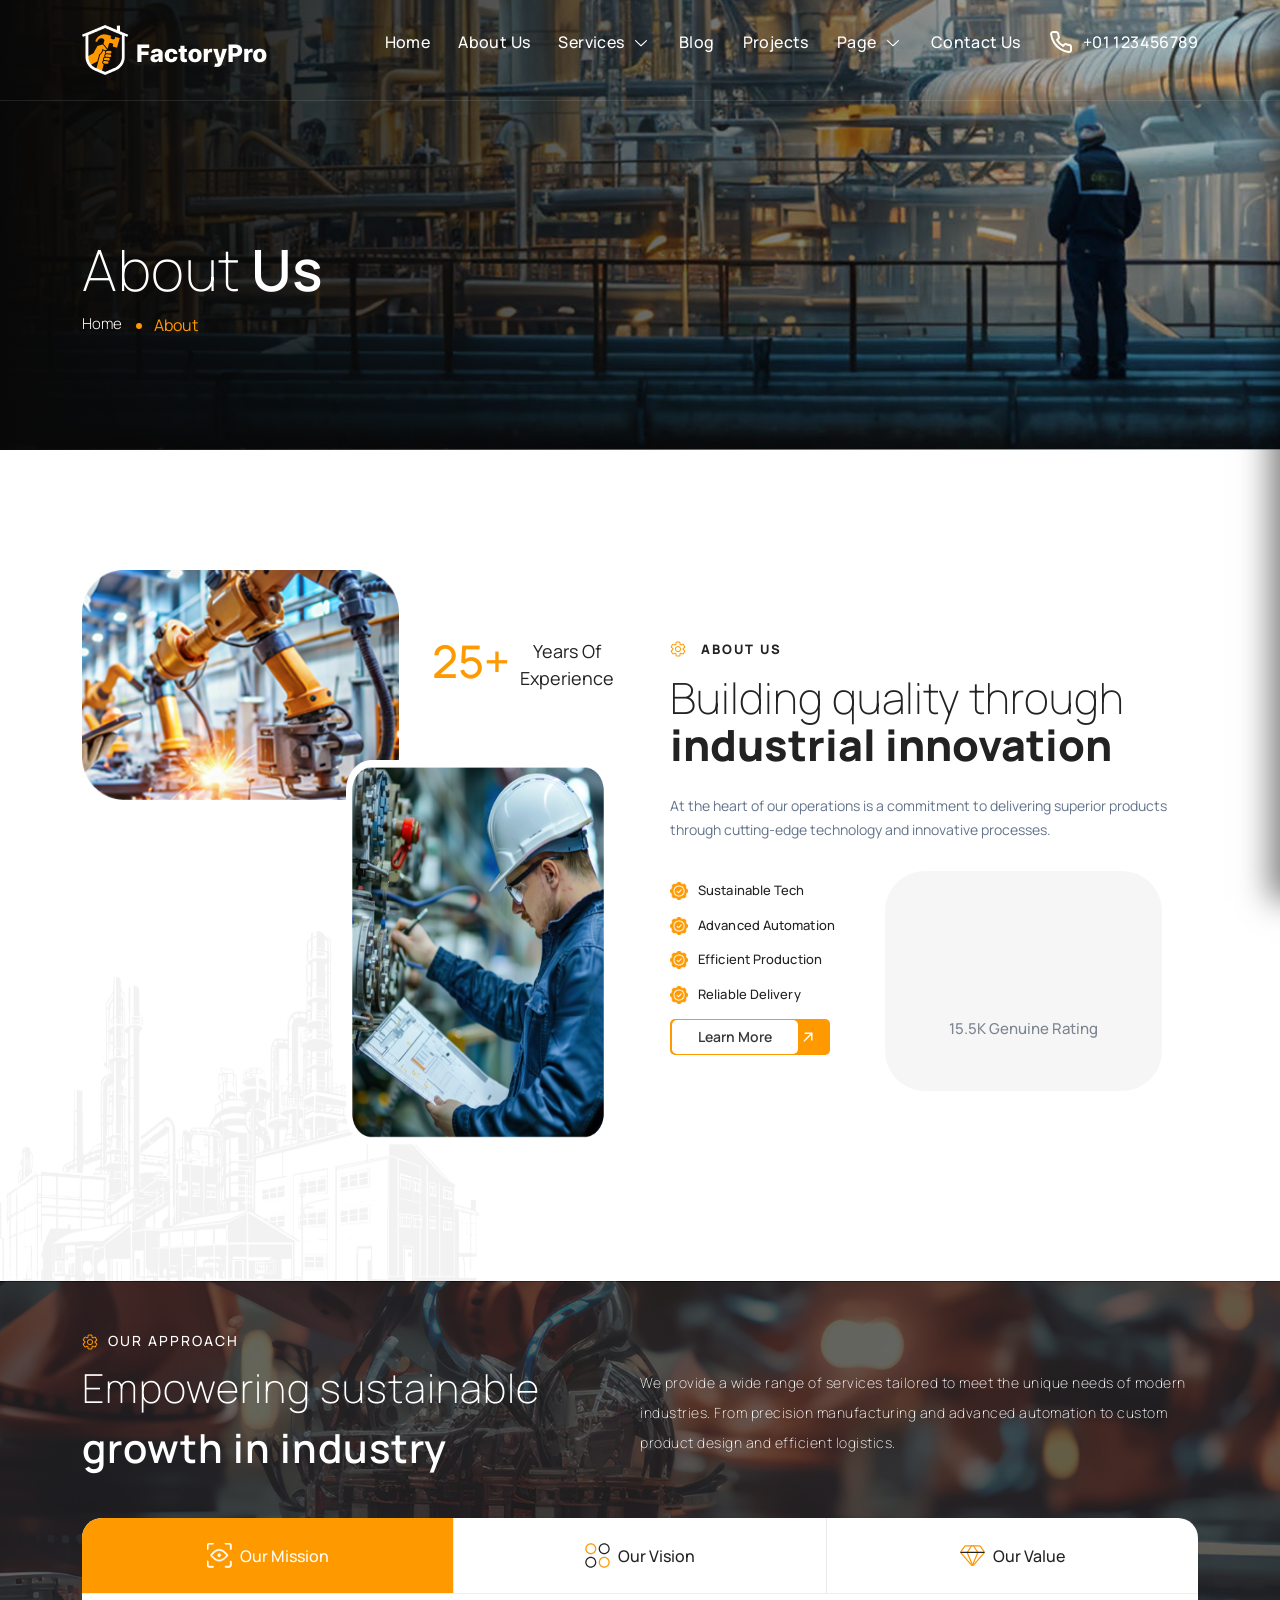
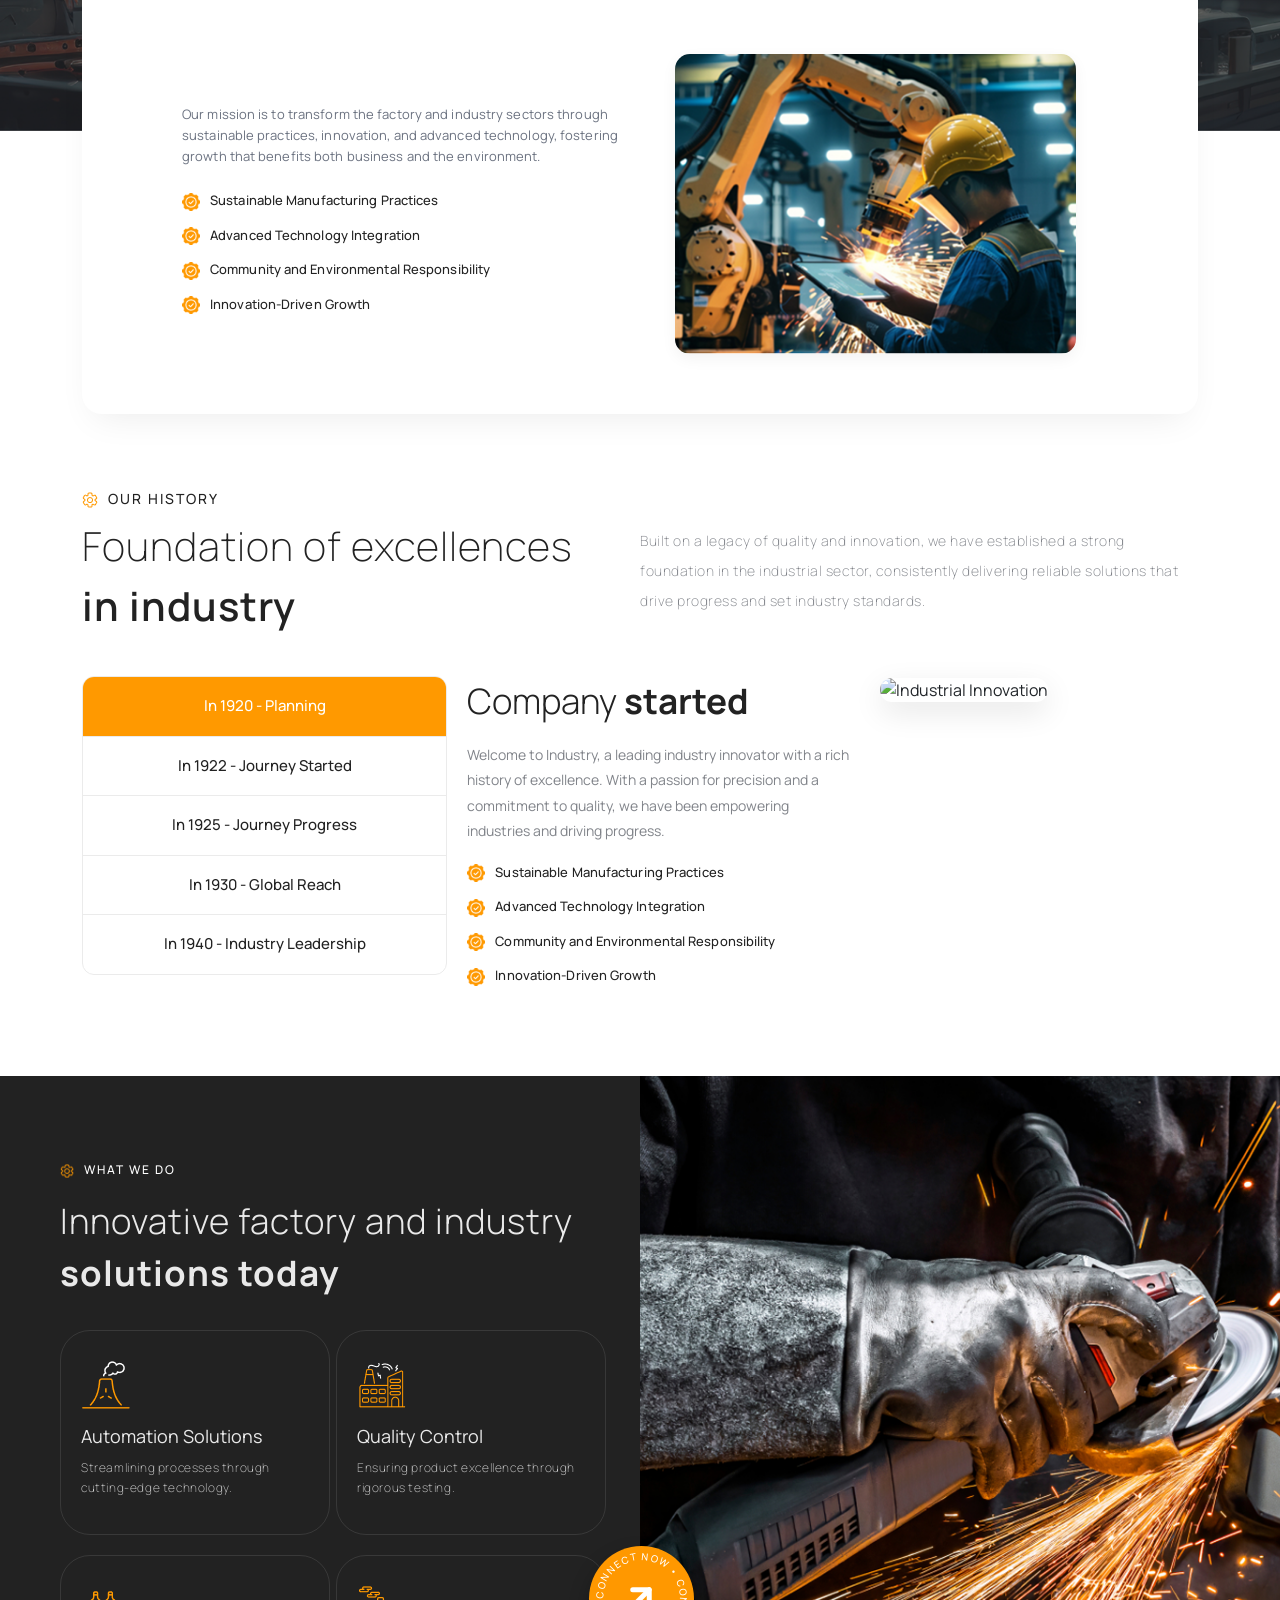
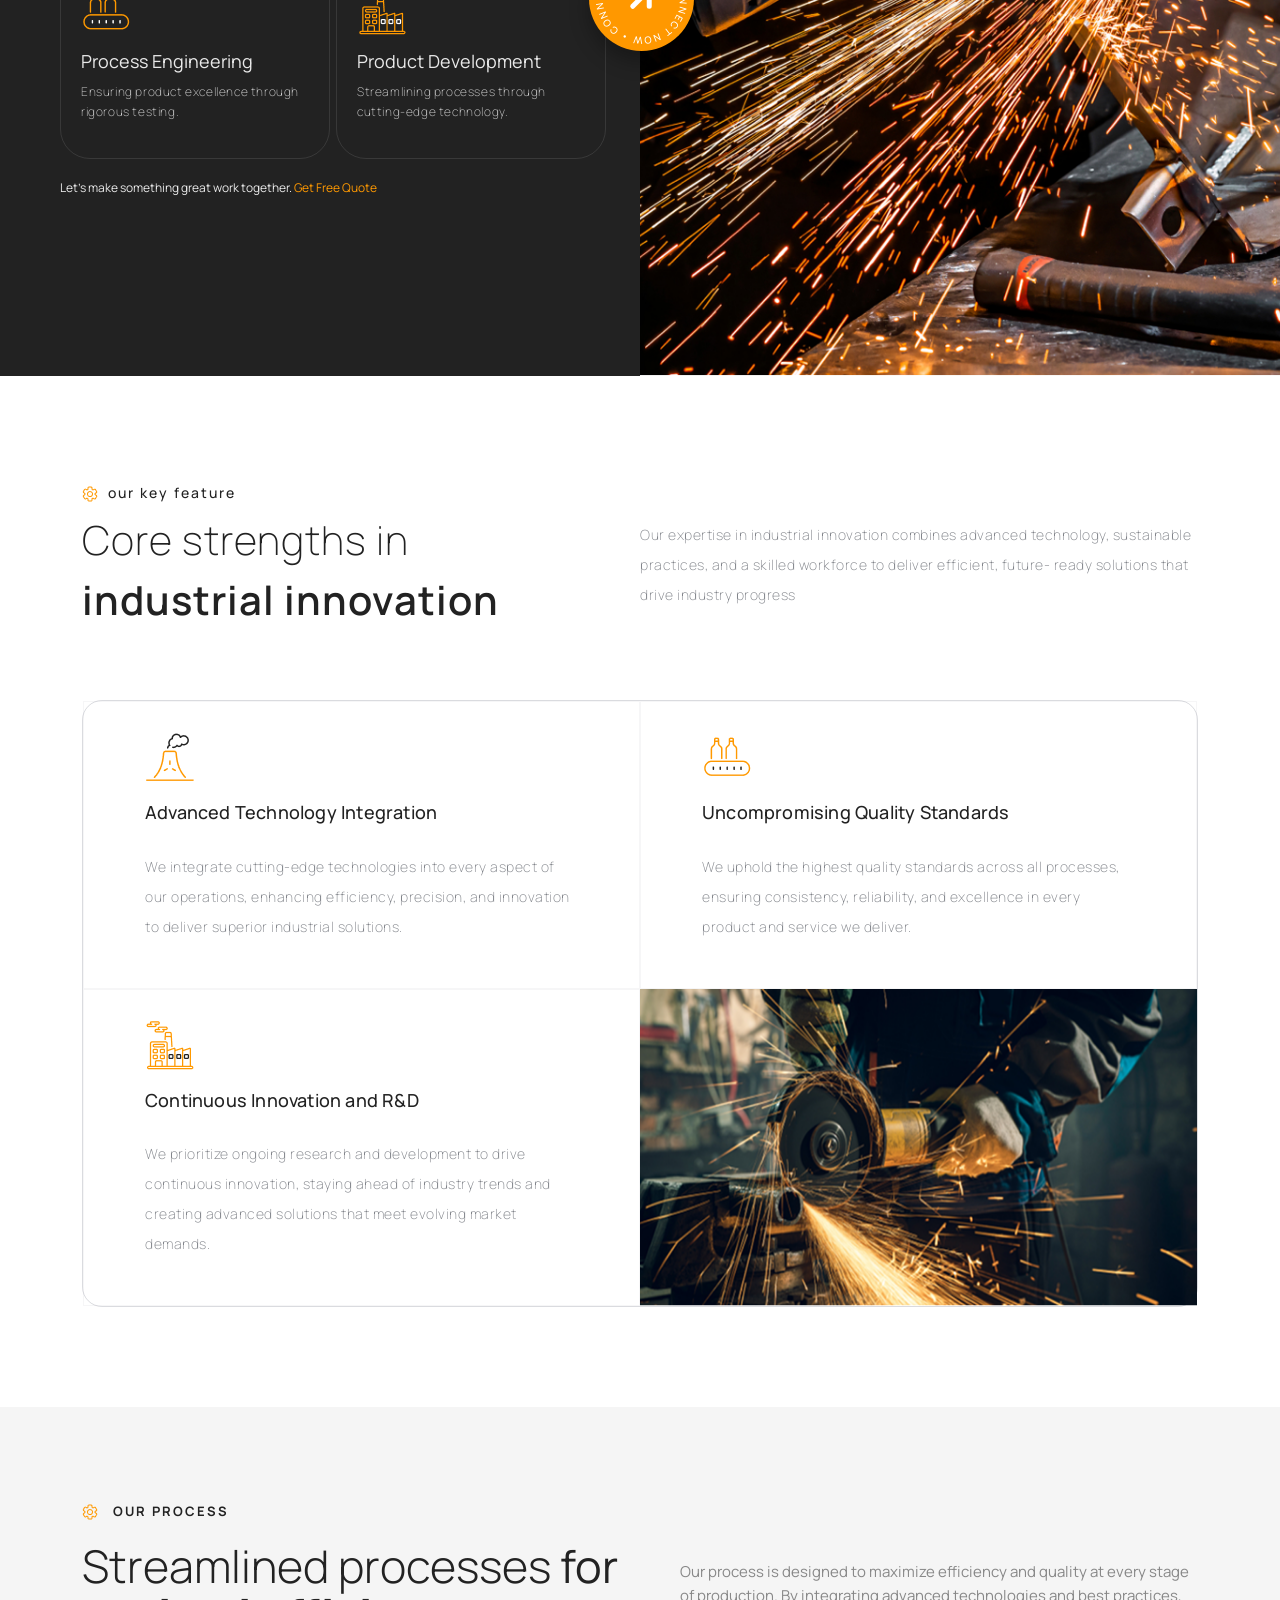
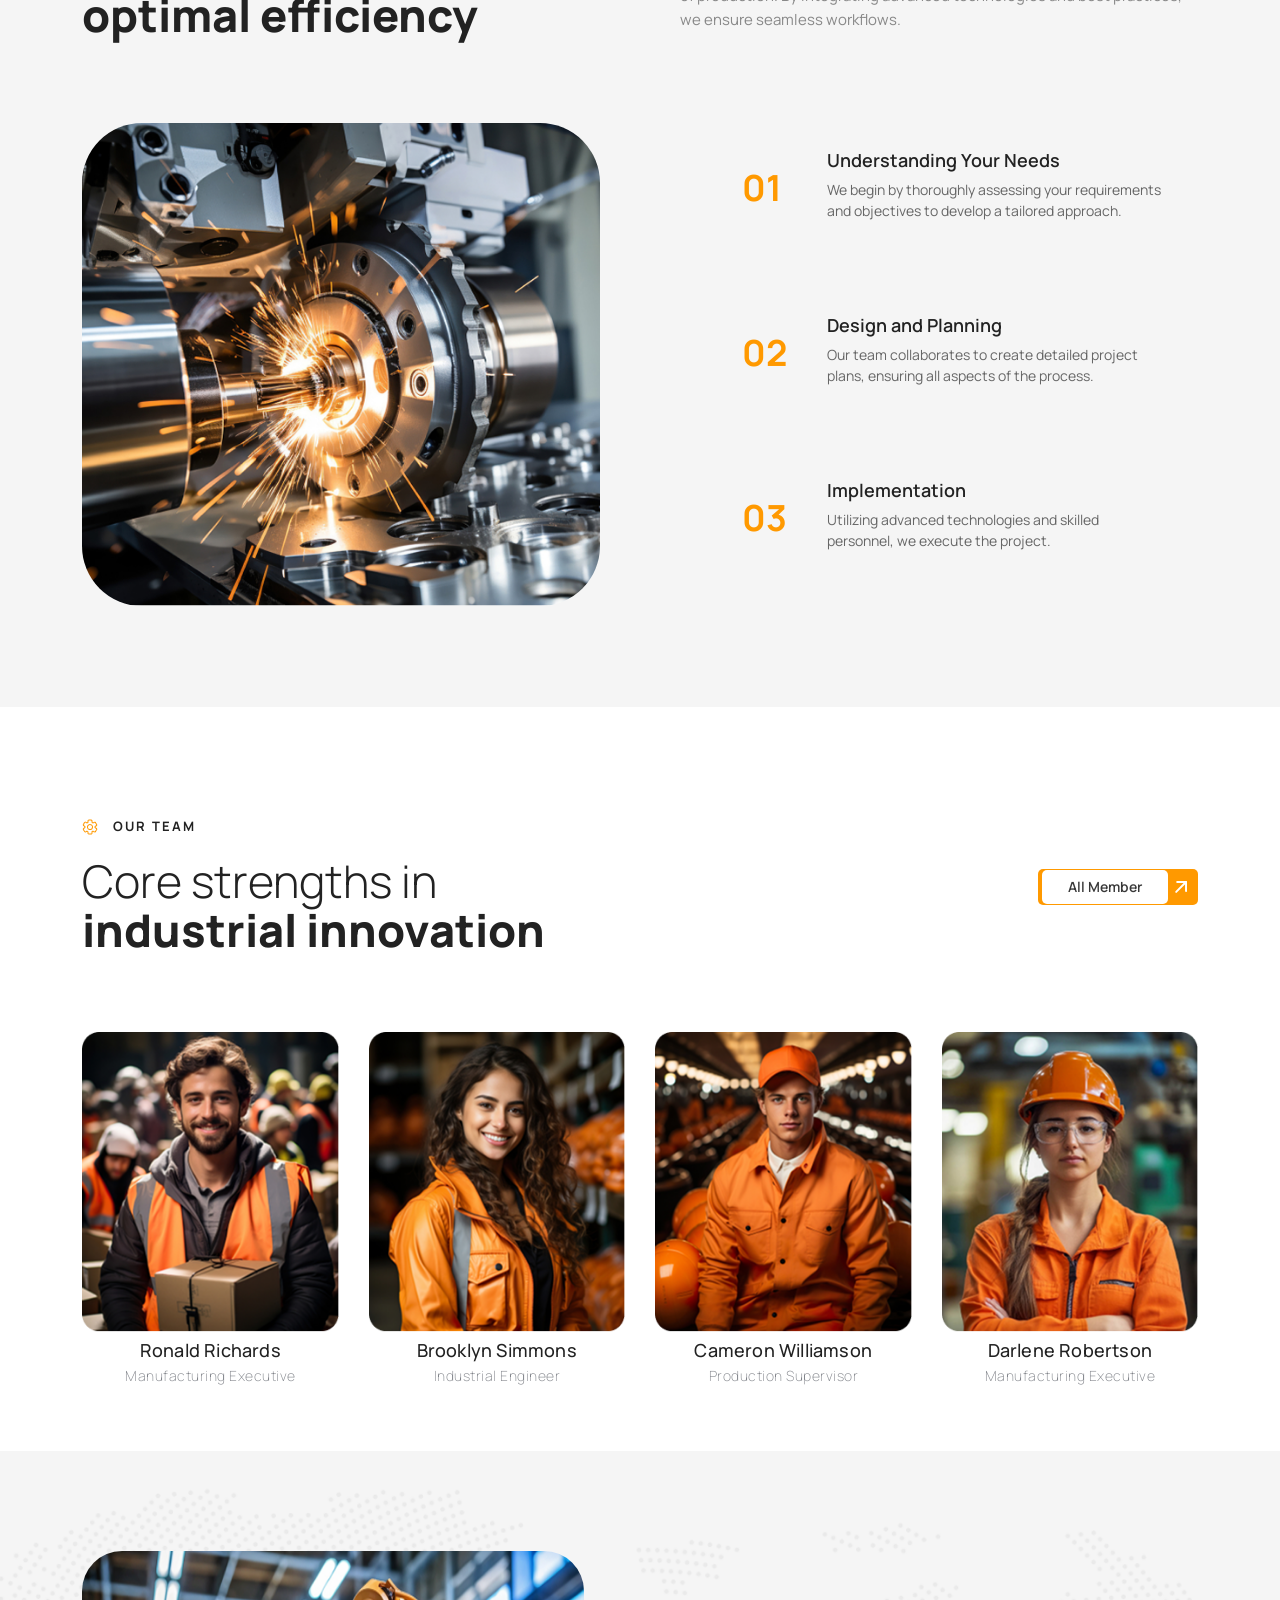
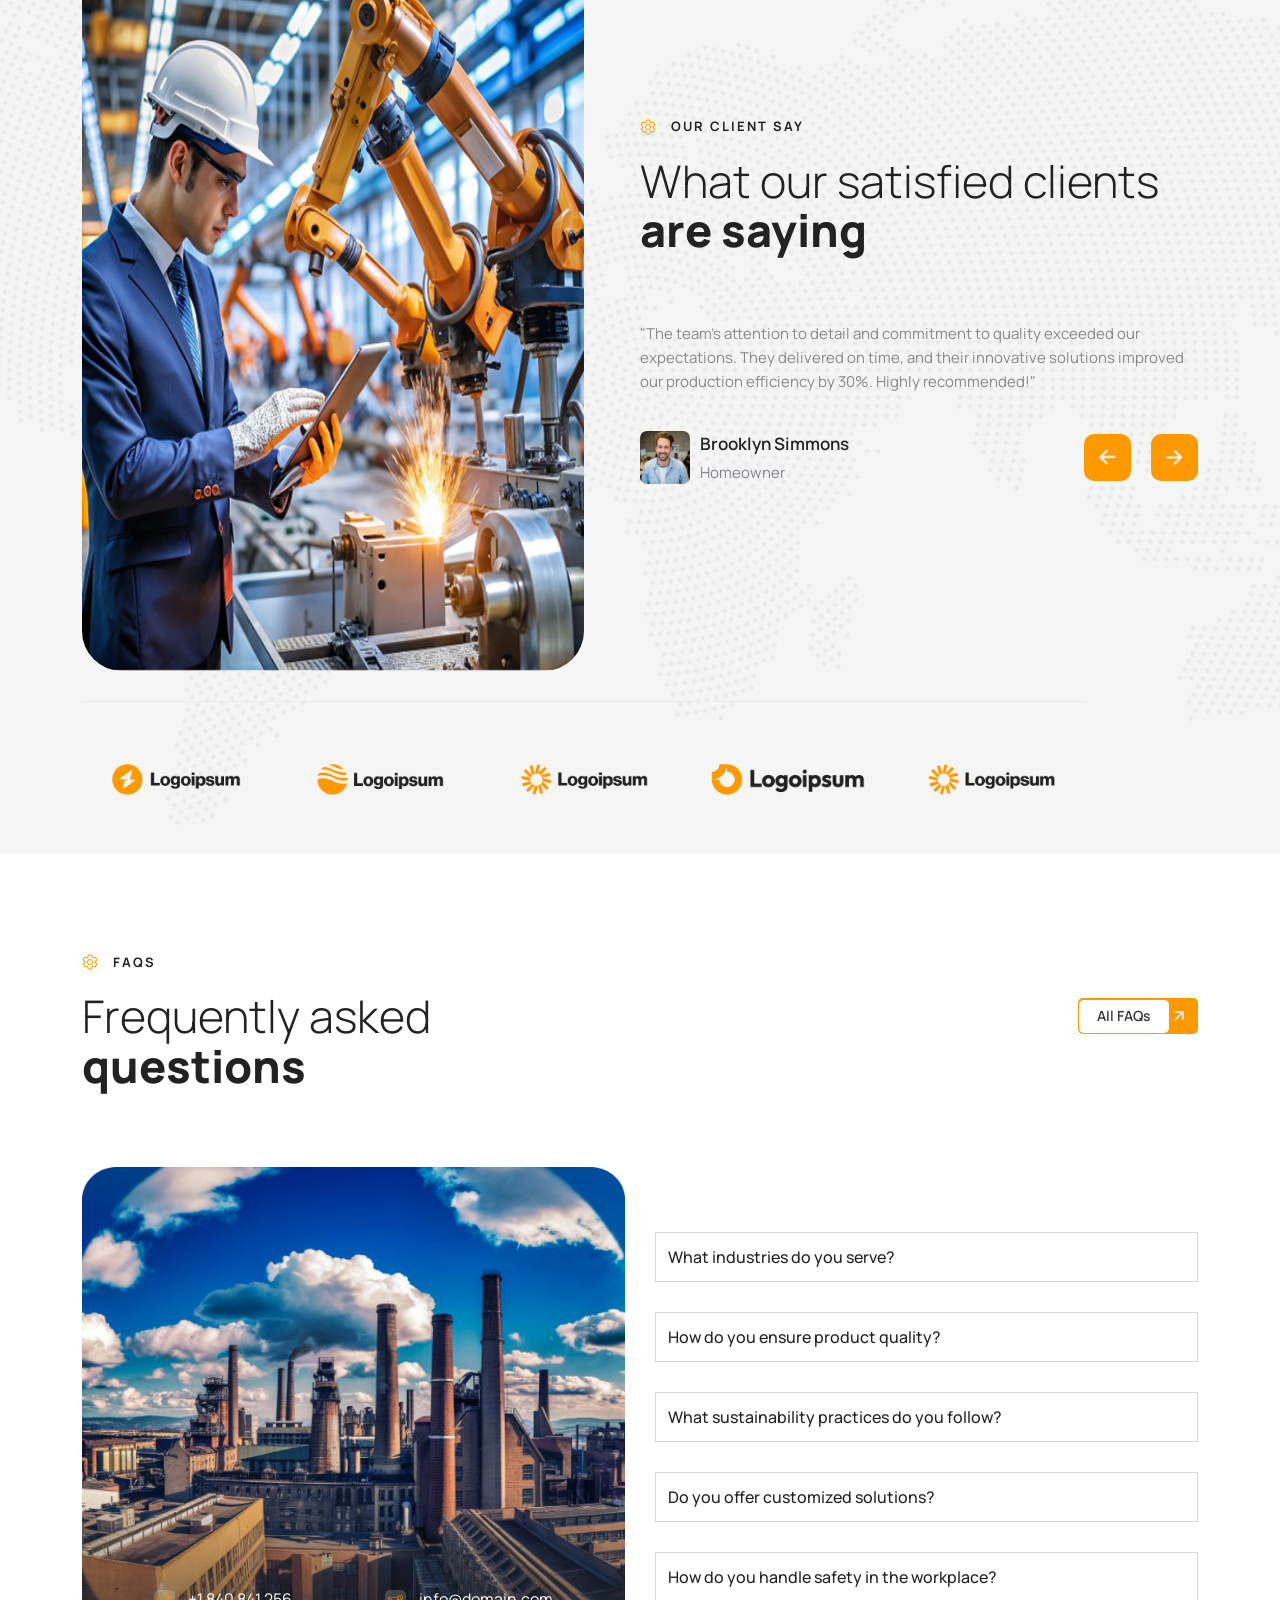
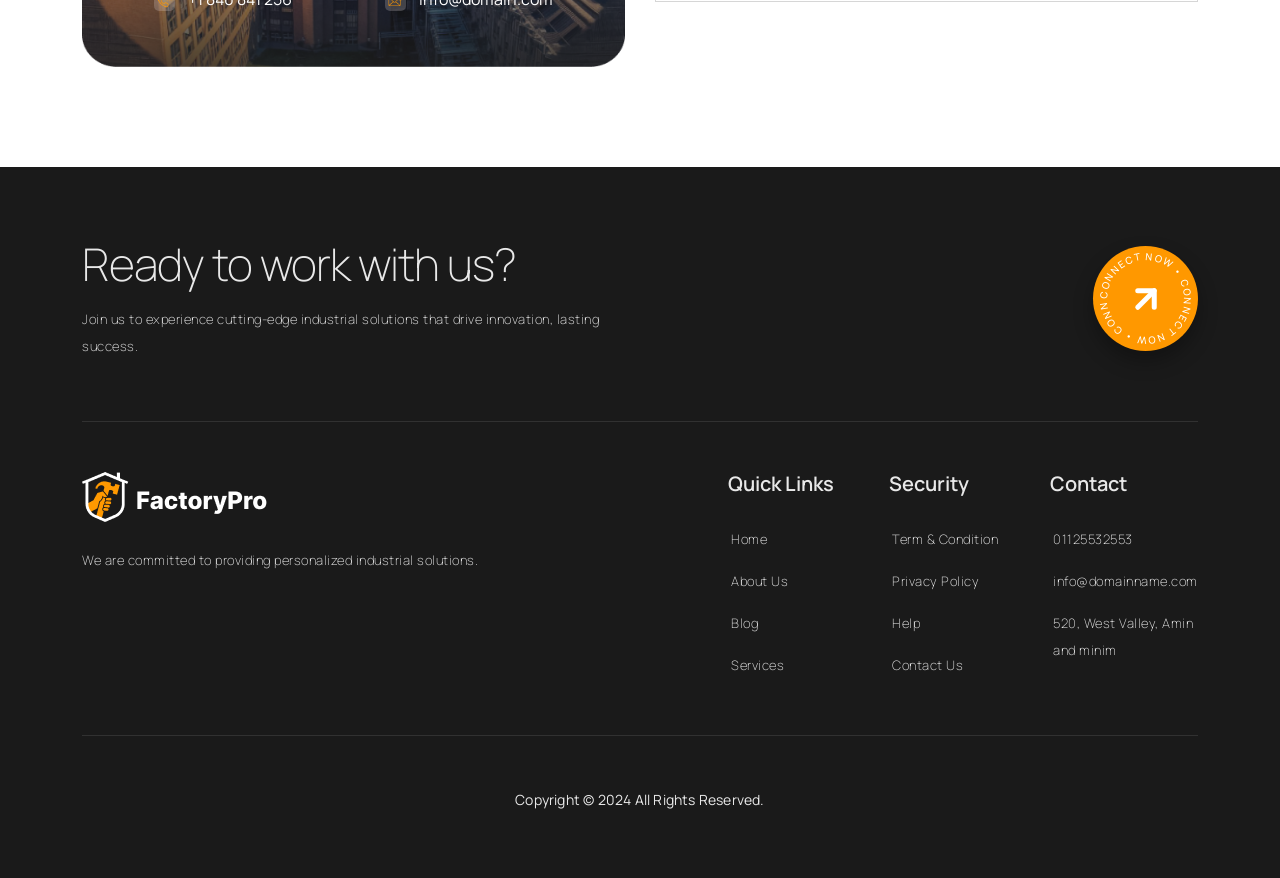
==== commit 02d779cf: "message" ====
--- a/about.html
+++ b/about.html
@@ -14,67 +14,131 @@
     <link rel="stylesheet" href="./assets-css/process.css" />
     <link rel="stylesheet" href="./assets-css/footer.css" />
     <link rel="stylesheet" href="./assets-css/inner pages/about-inner.css">
-    <!-- Latest compiled and minified CSS -->
-    <link
-      href="https://cdn.jsdelivr.net/npm/bootstrap@5.3.3/dist/css/bootstrap.min.css"
-      rel="stylesheet"
-    />
-
-    <!-- Latest compiled JavaScript -->
-    <script src="https://cdn.jsdelivr.net/npm/bootstrap@5.3.3/dist/js/bootstrap.bundle.min.js"></script>
+    <link rel="stylesheet" href="./assets-css/bootstrap-5.0.2-dist/bootstrap-5.0.2-dist/css/bootstrap.min.css">
+    <link rel="stylesheet" href="./assets-css/header.css">
   </head>
   <body>
     <!-- ____________header________ -->
-  <header class="">
-      <div class="container nav">
-        <a href="#" class="logo">
-          <img src="./assets/logo.png" alt="" class="rounded ms-2" />
+  <header id="header">
+    <div class="container header-con">
+        <div class="logo">
+            <div class="logo-box">
+                <img src="./assets/logo.png" alt="">
+            </div>
+        </div>
+
+        <ul class="nav-links">
+
+    <li><a href="./index.html">Home</a>
+    </li>
+
+    <li>
+        <a href="./about.html">About Us</a>
+    </li>
+
+    <li class="dropdown">
+        <a href="#">Services  
+          <svg class="dropdown-svg" width="12" height="7" viewBox="0 0 12 7" fill="none" xmlns="http://www.w3.org/2000/svg">
+<path d="M11.8476 0.181641C11.7383 0.0644531 11.6035 0.00390625 11.4433 0C11.2832 -0.00390625 11.1484 0.0488281 11.0391 0.158203L5.99999 4.92773L0.960925 0.158203C0.85155 0.0488281 0.716785 -0.00390625 0.556628 0C0.396472 0.00390625 0.261707 0.0644531 0.152332 0.181641C0.0429565 0.298828 -0.00782471 0.435547 -1.22071e-05 0.591797C0.00780029 0.748047 0.066394 0.880859 0.175769 0.990234L5.60155 6.13477C5.65624 6.18164 5.71874 6.21875 5.78905 6.24609C5.85936 6.27344 5.92968 6.28711 5.99999 6.28711C6.0703 6.28711 6.13866 6.27344 6.20507 6.24609C6.27147 6.21875 6.33593 6.18164 6.39843 6.13477L11.8242 0.990234C11.9336 0.880859 11.9922 0.748047 12 0.591797C12.0078 0.435547 11.957 0.298828 11.8476 0.181641Z" fill="white"/>
+</svg>
         </a>
-        <nav>
-          <ul class="nav-links mt-3">
+
+        <ul class="dropdown-menu">
+            <li><a href="./manufacturing.html">Manufacturing</a></li>
+            <!-- <li><a href="#">Construction</a></li>
+            <li><a href="#">Manufacturing</a></li> -->
+        </ul>
+    </li>
+
+    <li>
+        <a href="./blog.html">Blog</a>
+    </li>
+
+    <li>
+        <a href="./project.html">Projects</a>
+    </li>
+
+    <li class="dropdown">
+        <a href="#">Page 
+          <svg class="dropdown-svg"  width="12" height="7" viewBox="0 0 12 7" fill="none" xmlns="http://www.w3.org/2000/svg">
+<path d="M11.8476 0.181641C11.7383 0.0644531 11.6035 0.00390625 11.4433 0C11.2832 -0.00390625 11.1484 0.0488281 11.0391 0.158203L5.99999 4.92773L0.960925 0.158203C0.85155 0.0488281 0.716785 -0.00390625 0.556628 0C0.396472 0.00390625 0.261707 0.0644531 0.152332 0.181641C0.0429565 0.298828 -0.00782471 0.435547 -1.22071e-05 0.591797C0.00780029 0.748047 0.066394 0.880859 0.175769 0.990234L5.60155 6.13477C5.65624 6.18164 5.71874 6.21875 5.78905 6.24609C5.85936 6.27344 5.92968 6.28711 5.99999 6.28711C6.0703 6.28711 6.13866 6.27344 6.20507 6.24609C6.27147 6.21875 6.33593 6.18164 6.39843 6.13477L11.8242 0.990234C11.9336 0.880859 11.9922 0.748047 12 0.591797C12.0078 0.435547 11.957 0.298828 11.8476 0.181641Z" fill="white"/>
+</svg>
+        </a>
+
+        <ul class="dropdown-menu">
+            <li><a href="./pricing.html">Our Team</a></li>
+            <li><a href="./pricing.html">Pricing</a></li>
+        </ul>
+    </li>
+
+    <li>
+        <a href="./contact-us.html">Contact Us</a>
+    </li>
+
+    <li class="phone-item">
+
+        <a href="tel:+01123456789" class="phone-info">
+
+            <svg viewBox="0 0 24 24" fill="none" stroke="currentColor" stroke-width="2">
+
+                <path d="M22 16.92v3a2 2 0 0 1-2.18 2
+                19.79 19.79 0 0 1-8.63-3.07
+                19.5 19.5 0 0 1-6-6
+                19.79 19.79 0 0 1-3.07-8.67
+                A2 2 0 0 1 4.11 2h3
+                a2 2 0 0 1 2 1.72
+                12.84 12.84 0 0 0 .7 2.81
+                2 2 0 0 1-.45 2.11
+                L8.09 9.91a16 16 0 0 0 6 6
+                l1.27-1.27a2 2 0 0 1 2.11-.45
+                12.84 12.84 0 0 0 2.81.7
+                A2 2 0 0 1 22 16.92z"/>
+
+            </svg>
+
+            <span>+01 123456789</span>
+
+        </a>
+
+    </li>
+
+</ul>
+
+        <!-- Right Side Phone Info -->
+        
+
+        <div class="burger" id="burger">
+            <span></span>
+            <span></span>
+            <span></span>
+        </div>
+    </div>
+
+    <!-- Mobile Panel -->
+    <div class="mobile-panel" id="mobile-panel">
+        <ul class="mobile-links">
             <li><a href="./index.html">Home</a></li>
             <li><a href="./about.html">About Us</a></li>
-            <!-- Services Dropdown -->
-           <li class="nav-item dropdown">
-
-  <a class="nav-link dropdown-toggle" href="#" data-bs-toggle="dropdown">
-    Services
-  </a>
-
-  <ul class="dropdown-menu">
-    <li><a class="dropdown-item" href="./manufacturing.html">Manufacturing</a></li>
-  </ul>
-
-</li>
-
+            <li class="has-mobile-dropdown">
+                <a href="#" class="mobile-toggle">Services <span>+</span></a>
+                <ul class="mobile-dropdown">
+                    <li><a href="./manufacturing.html">Manufacturing</a></li>
+                    <li><a href="./manufacturing.html">Construction</a></li>
+                </ul>
+            </li>
             <li><a href="./blog.html">Blog</a></li>
-            <li><a href="./project.html">Projects</a></li>
-            <!-- Pages Dropdown -->
-             <li class="nav-item dropdown">
-                <a class="nav-link dropdown-toggle" href="">
-                    Pages
-                </a>
-                <ul class="dropdown-menu">
-                    <li><a class="dropdown-item" href="./pricing.html">Pricing</a></li>
+            <li><a href="./pricing.html">Projects</a></li>
+            <li class="has-mobile-dropdown">
+                <a href="#" class="mobile-toggle">Page <span>+</span></a>
+                <ul class="mobile-dropdown">
+                    <li><a href="./pricing.html">Our Team</a></li>
+                    <li><a href="./pricing.html">Our Pricing</a></li>
                 </ul>
             </li>
             <li><a href="#">Contact Us</a></li>
-            <li class="contact-info">
-              <a href="#"
-                ><img
-                  src="./assets/nav-call-icon.png"
-                  alt=""
-                  class="nav-call"
-                />
-                +01 234 567 89</a
-              >
-            </li>
-          </ul>
-
-          <div class="menu-btn" onclick="toggleMenu()">☰</div>
-        </nav>
-      </div>
-    </header>
+        </ul>
+    </div>
+</header>
 
     <!-- _____about page hero  ___________________-->
      <section class="inn-about-con ">
@@ -94,14 +158,20 @@
      <!-- ________about page -->
       <section class="about-section mb-0">
         <div class="container about-wrapper">
-          <div class="about-images">
-            <img src="./assets/about1.png" alt="Robotic Arm" class="img-top" />
-            <img src="./assets/about2.png" alt="Worker" class="img-bottom" />
-            <div class="exp-badge">
-              <h3>25+</h3>
-              <span>Years Of<br />Experience</span>
-            </div>
-          </div>
+          <figure class="about-images">
+             <div class="img-top-about-con">
+              <div class="about-img-top"><img src="./assets/about1.png" alt="Robotic Arm"></div>
+              <figcaption class="exp-badge">
+               <h3>25+</h3>
+               <p>Years Of Experience</p>
+             </figcaption> 
+             </div>
+
+             <div class="img-bottom-about-con">
+               <img src="./assets/about2.png" alt="Worker">
+             </div>
+
+        </figure> 
 
           <div class="about-info">
             <div class="tagline">
@@ -977,10 +1047,10 @@
             <div class="links-col">
               <h4>Quick Links</h4>
               <ul>
-                <li>Home</li>
-                <li>About Us</li>
-                <li>Blog</li>
-                <li>Services</li>
+                <li><a  href="./index.html">Home</a></li>
+                <li><a href="./about.html">About Us</a></li>
+                <li><a href="./blog.html">Blog</a></li>
+                <li><a href="./manufacturing.html">Services</a></li>
               </ul>
             </div>
 
@@ -1010,6 +1080,7 @@
         </div>
       </footer> 
 
+      
       <script src="./js/about.js"></script>
   </body>
   </html>
--- a/style.css
+++ b/style.css
@@ -24,159 +24,9 @@
         
         }
 
-        /* .container {
-            width: 100%;
-            max-width: 1100px;
-            margin: auto;
-            padding: 0 20px;
-        } */
-
-       header {
-            position:sticky;
-            width: 100%;
-            top: 0px;
-            left: 0;
-            z-index: 1000;
-            padding: 7px 0;
-        background-color: transparent; 
-        transition: all 0.3s ease;
-        margin-bottom: -100px;
-        border-bottom: 1px solid rgba(236, 221, 221, 0.304);
-        /* border-color:  rgba(0,0,0,0.1); */
-        padding-bottom: 30px;
-        }
-
-        header.sticky{
-        background-color:  #1a1a1a;
-        box-shadow: 0 2px 10px rgba(0,0,0,0.1);
-        padding: 10px 0;
-        animation: headerAni 0.8s ease;
-    }
-
-    @keyframes headerAni {
-        from {
-              transform: translateY(-90px);
-              opacity: 0;
-            }
-            to {
-                transform: translateY(0);
-                 opacity: 1;
-            }
-    }
-
-        
        
 
-        .logo {
-            display: flex;
-            align-items: center;
-            gap: 10px;
-            color: #fff;
-            font-size: 24px;
-            font-weight: 800;
-            text-decoration: none;
-        }
-
-        .logo i { color: var(--primary-orange); }
-        .nav {
-            display: flex;
-            justify-content: space-between;
-            align-items: center;
-            position: relative;
-            top: 0;
-        }
-
-.nav-links {
-            display: flex;
-            list-style: none;
-            align-items: center;
-            gap: 25px;
-            margin: 0;
-            padding: 0;
-        }
-
-        .nav-links a {
-            font-weight: 500;
-            text-decoration: none;
-            color: rgba(255, 255, 255, 1);
-            font-size: 15px;
-            transition: color 0.3s ease;
-        }
-
-        .nav-links a:hover { 
-            color: rgba(255, 153, 0, 1); 
-        }
-
-        .nav-item.dropdown {
-            position: relative;
-        }
-
-       
-        .dropdown-menu {
-            display: none;
-            position: absolute;
-            top: 100%;
-            left: 0;
-            background-color: #ffffff;
-            list-style: none;
-            padding: 10px 0;
-            margin: 0;
-            min-width: 160px;
-            box-shadow: 0px 8px 16px rgba(0,0,0,0.2);
-            z-index: 1000;
-            border-radius: 4px;
-        }
-
-        
-        .nav-item.dropdown:hover .dropdown-menu {
-            display: block;
-        }
-
-        .dropdown-item:hover .nav-item a {
-            color: rgba(255, 153, 0, 1);
-        }
-        
-        .dropdown-item {
-            color: #333 !important; 
-            padding: 10px 20px;
-            display: block;
-            width: 100%;
-            box-sizing: border-box;
-        }
-
-        .dropdown-item:hover {
-            background-color: #f1f1f1;
-            color: var(--primary-orange) !important;
-        }
-
-        /* Icon and Contact Styling */
-        .nav-call {
-            width: 22px;
-            margin-right: 10px;
-        }
-
-        .contact-info {
-            display: flex;
-            align-items: center;
-            gap: 10px;
-            color: #fff;
-            font-weight: 600;
-        }
-
-        .contact-info i { 
-            color: var(--primary-orange); 
-        }
-
-        .menu-btn {
-            display: none;
-            font-size: 24px;
-            cursor: pointer;
-            color: white;
-        }
-        header.scrolled .nav {
-            border-bottom: none !important;
-        }
-
+      
 
 
         /* --- Hero Section __________________________________________________--- */
@@ -235,12 +85,12 @@
         .text-btn-hero{
              background-color: rgba(255, 255, 255, 1);
     font-size: 14px;
-    width: 130px;
-    height: 34px;
+            width: 79%;
+        height: 94%;
     display: flex;
     align-items: center;
     justify-content: center;
-    margin-left: -4px;
+    margin-left: -10px;
     border-radius: 5px;
     text-decoration: none;
     color: rgba(34, 34, 34, 0.9);
@@ -262,7 +112,7 @@
        }
         
 
-        /* .btn-main:hover { color: var(--primary-orange); } */
+       
         .main-btn-hero:hover img{
             transform: rotate(45deg);
         }
@@ -277,7 +127,6 @@
             list-style: none;
             justify-content: center;
             text-align: center;
-            /* border-top: 1px solid rgba(255, 255, 255, 0.1); */
             border-top: 1px solid rgba(236, 221, 221, 0.154);
         }
 
@@ -316,65 +165,67 @@
             top: 0;
         }
 
-        .about-images {
-            position: relative;
+
+        .about-images{
+            display: flex;
+            flex-direction: column;
+            align-items: end;
             width: 50%;
-            height: 550px;
-            flex-shrink: 0;
-        }
-
-        .img-top {
-            width: 320px;
-            height: 220px;
-            border-radius: 32px;
-            object-fit: cover;
-            position: relative;
-            top: 0;
-            left: 0;
-            z-index: 1;
-        }
-
-        .img-bottom {
-            width: 350px;
-            height: 450px;
-            border-radius: 40px;
-            object-fit: cover;
-            position: absolute;
-            top: 170px;
-            left: 120px;
-            border: 12px solid #fff;
-            z-index: 2;
-            box-shadow: 0 30px 60px rgba(0,0,0,0.1);
-        }
-
-        .exp-badge {
-            position: absolute;
-            top: 50px;
-            left: 340px;
-            /* background: #fff; */
-            padding: 12px 0px;
-            border-radius: 16px;
-            /* box-shadow: 0 10px 30px rgba(0,0,0,0.1); */
-            display: flex;
+        }
+
+        .img-top-about-con{
+            display: flex;
+            gap: 50px;
             align-items: center;
-            gap: 10px;
-            z-index: 3;
-            white-space: nowrap;
-        }
-
-        .exp-badge h3 {
-            font-size: 30px;
-            font-weight: 600;
-            color: var(--primary-orange);
-            line-height: 1;
-        }
-
-        .exp-badge span {
-            font-size: 20px;
-            font-weight: 200;
-            color: #1e293b;
-            line-height: 1.2;
-        }
+            justify-content: space-between;
+        }
+        .about-img-top {
+            width: 60%;
+            height: 230px;
+                margin-right: -100px;
+        }
+
+        .about-img-top img{
+            height: 100%;
+            width: 100%;
+        }
+
+        .img-bottom-about-con{
+            width: 50%;
+                height: 385px;
+            /* margin-left: 30%; */
+            margin-top: -40px;
+        }
+
+         .img-bottom-about-con img{
+            width: 100%;
+            height: 100%;
+         }
+         .exp-badge{
+    display: flex;
+    align-items: center;
+    gap: 10px;
+    width: 33%;
+    justify-content: center;
+        margin-top: -40px;
+
+}
+         
+         .exp-badge h3{
+            font-size: 45px;
+            color: rgba(255, 153, 0, 1);
+            text-align: center;
+         }
+         .exp-badge p{
+            font-size: 18px;
+            color: rgba(34, 34, 34, 1);
+            text-align: center;
+            margin-bottom: 0px !important;
+         }
+
+
+
+
 
         .about-info { width: 50%; position: relative; }
 
@@ -865,9 +716,8 @@
 
         /* ================================== Responsive========================= --- */
  @media (max-width: 1200px) {
-            .about-wrapper { gap: 40px; }
-            .about-images { transform: scale(0.9);  }
-            .exp-badge { left: 320px; }
+    .nav-links { gap: 15px; }
+            .about-wrapper { gap: 40px; }   
             /* _____story section_______ */
             .sec1-img1 img {
         width: 220px;
@@ -891,14 +741,7 @@
             .nav-links { gap: 15px; }
             .nav-links a { font-size: 14px; }
             .about-wrapper { flex-direction: column;  }
-            .about-images, .about-info { width: 100%; }
-            .about-images { 
-                height: 500px; 
-                display: flex; 
-                justify-content: center; 
-                transform: scale(0.85);
-                margin: 0 auto;
-            }
+            
             .about-info{
                 justify-content: left;
                 position: relative;
@@ -963,54 +806,86 @@
         }
 
  @media (max-width: 768px) {
-             .nav-links {
-               display: none;
-        flex-direction: column;
-        position: absolute;
-        top: 20px;
-        right: 11px;
-        background: #2a2828;
-        width: 160px;
-        padding: 10px;
-        box-shadow: 0 5px 15px rgba(0, 0, 0, 0.2);
-        align-items: flex-start;
-        
-    }
-
-    .nav-links.active {
-        display: flex;
-    }
-
-    .menu-btn {
-        display: block;
-        font-size: 32px;
-    }
+            
 
             .hero { text-align:left; }
             .hero-content {         margin-top: 11px !important;
         padding-top: 215px; }
             .hero-content p {
-                font-size: 12px;
-                width: 70vw;
+                font-size: 13px;
+        width: 62vw;
+        margin-bottom: 10px;
+        color: rgba(255, 255, 255, 1);
               }
-
-            .about-images { 
-                transform: scale(0.7); 
-                height: 420px;
-                margin-bottom: -40px;
-            }
-            .img-bottom { left: 80px; }
-            .exp-badge { 
-                left: -80px;
-                 top: 20px;
-                 }
-            .hero-bottom-list {
+              /* try______ */
+              .hero {
+        text-align: left;
+        min-height: 445px;
+        margin: 0;
+        padding: 0px;
+    }
+    .hero-content h1 {
+    font-size: clamp(23px, 5vw, 57px);
+    margin: 0;
+}
+        .hero-content {
+        padding-top: 100px;
+                padding-bottom: 10px;
+    }
+    .hero-bottom-list {
+    margin-top: 0px;
+    padding-top: 11px;
+}
+.hero-bottom-list li {
+    font-size: 12px;
+}
+
+/* btn try */
+.main-btn-hero {
+    width: 120px;
+    height: 32px;
+}
+.text-btn-hero {
+    font-size: 12px;
+            width: 79%;
+        height: 94%;
+    padding: 2px 0px;
+    margin-left: -4px;
+}
+.hero-bottom-list {
                  flex-direction: column; 
                  /* align-items: center; */
                   gap: 10px; 
+                  margin-left: -25px;
                 }
+
+            /* about us page _____ */
+
+           
+                  .about-images{
+                    width: 100%;
+
+                  }
+                  .about-img-top {
+    width: 60%;
+    height: 170px;
+}
+.img-bottom-about-con img {
+    height: 80%;
+            object-fit: contain;
+}
+.img-bottom-about-con {
+    width: 60%;
+height: 300px;}
+.exp-badge {
+                        margin-left: 40px;}
+    .exp-badge p {
+    font-size: 13px;}
+.exp-badge h3 {
+    font-size: 25px;}
+            
                 .about-section{
-                    padding: 10px;
+                            padding: 50px 0px;
                 }
 
                 .about-wrapper{
@@ -1022,8 +897,11 @@
                 }
 
                 .about-info{
-                    top: 100px;
+                    top: -50px;
+                    width: 100%;
+
                 }
+                
 
                 .about-info h2{
                 font-size: 25px;
@@ -1049,7 +927,6 @@
         .rating-card{
                   margin-right: 10px;
         padding: 5px 5px;
-        margin-bottom: 110px;
         border: 1px solid black;
         width: 250px;
         height: 233px;
@@ -1182,7 +1059,7 @@
         }
 
  @media (max-width: 480px) {
-            .about-images { 
+            /* .about-images { 
                 transform: scale(0.55); 
                 height: 350px;
                 width: 110%; 
@@ -1193,7 +1070,7 @@
             .exp-badge {        
                  left: 20px;
                  top: -105px;
-                 }
+                 } */
             .btn-main { 
                 width: 50%; 
                 justify-content: space-between; 
--- a/assets-css/process.css
+++ b/assets-css/process.css
@@ -287,6 +287,18 @@
     .card-price:hover .price-currency {
       color: white !important;
     }
+    .svg-con-price{
+      margin-right: 10px;
+      width: 20px;
+    }
+
+    .card-price svg path{
+     transition:  0.3s ease;
+    }
+
+    .card-price:hover svg path{
+      fill: white;
+    }
 
     .price-currency {
       font-size: 1.5rem;
@@ -463,21 +475,15 @@
           transition: 0.5s ease;
           text-align: center;
         }
-        .foot-left-img:hover{
-          transform: rotate(90deg);
-        }
-        .foot-left:hover{
-           transform: scale(1.1);
-        }
+        
+        
 
         .foot-right-img{
            width: 35px;
           transition: 0.5s ease;
           text-align: center;
         }
-        .foot-right-img:hover{
-          transform: rotate(-90deg);
-        }
+       
         
 
         /* ___________________________blog___________________ */
@@ -558,6 +564,7 @@
                 width: 100%;
         margin-top: 50px;
         }
+        
         }
 
         @media (max-width: 1024px) {
@@ -658,8 +665,9 @@
             margin-bottom: 0px;
         }
         .client-btn img{
-          width: 300px;
-          margin-top: 50px;
+                  width: 100%;
+        margin-top: 10px;
+        padding-bottom: 20px;
         }
         .client-con{
           display: flex;
@@ -672,6 +680,7 @@
         }
         .client-sec2-img img{
           top: 0px;
+          height: 300px;
         }
 
         /* _____________________________________blog */
--- a/assets-css/footer.css
+++ b/assets-css/footer.css
@@ -163,6 +163,10 @@
             letter-spacing: 0.5px;
             line-height: 27.2px;
         }
+        .links-col ul li a{
+            text-decoration: none;
+            color: rgba(255, 255, 255, 0.9);
+        }
 
         .footer-bottom {
                 /* margin-top: 80px; */
--- a/assets-css/inner pages/about-inner.css
+++ b/assets-css/inner pages/about-inner.css
@@ -1,6 +1,6 @@
 .inn-about-con{
   width: 100%;
-  background-image:linear-gradient(to right, rgba(8, 8, 8, 1), rgba(0,0,0,0.2)), url("/FactoryPro/assets/inner-about-bg.png");
+  background-image:linear-gradient(to right, rgba(8, 8, 8, 1), rgba(0,0,0,0.2)), url("../../assets/inner-about-bg.png");
   background-repeat: no-repeat;
   background-position:center;
   background-size: cover;
@@ -237,7 +237,7 @@
         }
 
         .content-header {
-            padding-left: 20px;
+            /* padding-left: 20px; */
             display: grid;
             grid-template-columns: 1.2fr 1fr;
             gap: 30px;
@@ -333,8 +333,9 @@
         
       }
       .about-features:hover{
-        /* background-color: rgba(186, 174, 174, 0.1); */
+        border: 0.5px solid rgba(162, 166, 174, 0.3);
         transform: scale(.95);
+        border-radius: 20px;
       }
 
       .about-features-heading{
@@ -610,7 +611,7 @@
             }
 
             .features-list {
-                display: inline-block;
+                /* display: inline-block; */
                 width: 100%;
             }
 
--- a/assets-css/header.css
+++ b/assets-css/header.css
@@ -0,0 +1,246 @@
+
+
+
+    header {
+    position: fixed;
+    top: 0;
+    left: 0;
+    width: 100%;
+    z-index: 1000;
+    padding: 25px 0;
+    background: transparent;
+    border-bottom: 1px solid rgba(255,255,255,0.1);
+    transition: padding 0.6s ease, background 0.6s ease;
+}
+
+/* animation */
+header.sticky {
+    padding: 15px 0;
+    background: #000;
+    box-shadow: 0 5px 20px rgba(0,0,0,0.5);
+
+    animation: slideDown 0.8s ease;
+}
+
+@keyframes slideDown {
+
+0%{
+transform: translateY(-100%);
+}
+
+100%{
+transform: translateY(0);
+}
+
+}
+
+header.scrolled{
+background:#111;
+box-shadow:0 5px 20px rgba(0,0,0,.2);
+}
+
+        .header-con{
+          display: flex;
+          justify-content: space-between;
+        }
+
+        
+
+        /* Logo match with image shield style */
+        .logo {
+            display: flex;
+            align-items: center;
+            
+        }
+
+        
+
+        .logo-box img {
+            /* width: 100%; */
+            height: 100%;
+        }
+
+        /* Navigation links match image */
+        .nav-links {
+             display:flex;
+    gap:28px;
+    align-items:center;
+    list-style:none;
+        }
+
+        .nav-links  li {
+            position: relative;
+        }
+
+        .nav-links a {
+            font-size: 16px;
+            font-weight: 500;
+            color: rgba(255, 255, 255, 1);
+            letter-spacing: 0.4px;
+            text-decoration: none !important;
+        }
+
+        .nav-links li.active a {
+            color: #ff9900;
+        }
+
+        .nav-links a:hover {
+            color: #ff9900;
+        }
+
+        
+        .dropdown{
+    position: relative;
+}
+
+.dropdown-svg{
+  margin-left: 3px;
+  width: 20px;
+  transition: transform 0.3s ease;
+}
+.dropdown-svg path{
+  fill: rgb(255, 255, 255);
+}
+
+.dropdown:hover .dropdown-svg path,
+ .nav-links a:hover .dropdown-svg path{
+  fill: #ff9900;
+}
+.dropdown:hover .dropdown-svg{
+  transform: rotate(180deg);
+
+}
+        .dropdown-menu {
+            position: absolute;
+            top: 100%;
+            left: 0;
+            background: #1a1a1a;
+            width: 200px;
+            padding: 10px 0;
+            margin-top: 0px;
+            opacity: 0;
+            visibility: hidden;
+            transform: translateY(10px);
+            transition: 0.3s;
+            border: 1px solid #ff9900;
+            box-shadow: 0 10px 25px rgba(0,0,0,0.5);
+        }
+
+        .dropdown:hover .dropdown-menu {
+            opacity: 1;
+            visibility: visible;
+            transform: translateY(0);
+            display:block;
+        }
+
+        .dropdown-menu li a {
+            padding: 10px 20px;
+            display: block;
+            font-size: 14px;
+            font-weight: 400;
+            color: rgba(255, 255, 255, 1);
+        }
+
+        .dropdown-menu li a:hover {
+            background: rgba(255, 153, 0, 0.1);
+            color: #ff9900;
+        }
+
+        /* Header Right Info */
+        .header-right {
+            display: flex;
+            align-items: center;
+            gap: 15px;
+            flex-shrink: 0;
+        }
+
+        .phone-info {
+            display: flex;
+            align-items: center;
+            gap: 10px;
+            color: #ff9900;
+            font-weight: 700;
+            font-size: 18px;
+        }
+
+        .phone-info svg {
+            width: 24px;
+            height: 24px;
+        }
+
+        .burger {
+            display: none;
+            flex-direction: column;
+            justify-content: center;
+            gap: 6px;
+            cursor: pointer;
+            z-index: 1001;
+        }
+
+        .burger span {
+            width: 28px;
+            height: 2px;
+            background: #fff;
+            transition: 0.3s;
+        }
+
+        .burger.active span:nth-child(1) { transform: translateY(8px) rotate(45deg); }
+        .burger.active span:nth-child(2) { opacity: 0; }
+        .burger.active span:nth-child(3) { transform: translateY(-8px) rotate(-45deg); }
+
+        .mobile-panel {
+            position: fixed;
+            top: 0;
+            right: -100%;
+            width: 100%;
+            width: 100%;
+            height: 100%;
+            background: #111;
+            z-index: 999;
+            padding: 100px 30px;
+            transition: 0.4s;
+            box-shadow: -10px 0 30px rgba(0,0,0,0.5);
+        }
+
+        .mobile-panel.active {
+            right: 0;
+            overflow-x: hidden;
+        }
+
+        .mobile-links li {
+            margin-bottom: 20px;
+            border-bottom: 1px solid rgba(255,255,255,0.05);
+            padding-bottom: 10px;
+            list-style: none !important;
+        }
+
+        .mobile-links a {
+            font-size: 18px;
+            font-weight: 600;
+            display: flex;
+            justify-content: space-between;
+            color: rgba(255, 255, 255, 1);
+            text-decoration: none !important;
+        }
+
+        .mobile-links a:hover{
+            color: rgba(255, 153, 0, 1);
+        }
+
+        .mobile-dropdown {
+            display: none;
+            padding: 15px 0 5px 15px;
+        }
+
+        .has-mobile-dropdown.open .mobile-dropdown {
+            display: block;
+        }
+
+        @media (max-width: 1200px) {
+            .nav-links, .header-right {
+                display: none;
+            }
+            .burger {
+                display: flex;
+            }
+        }
